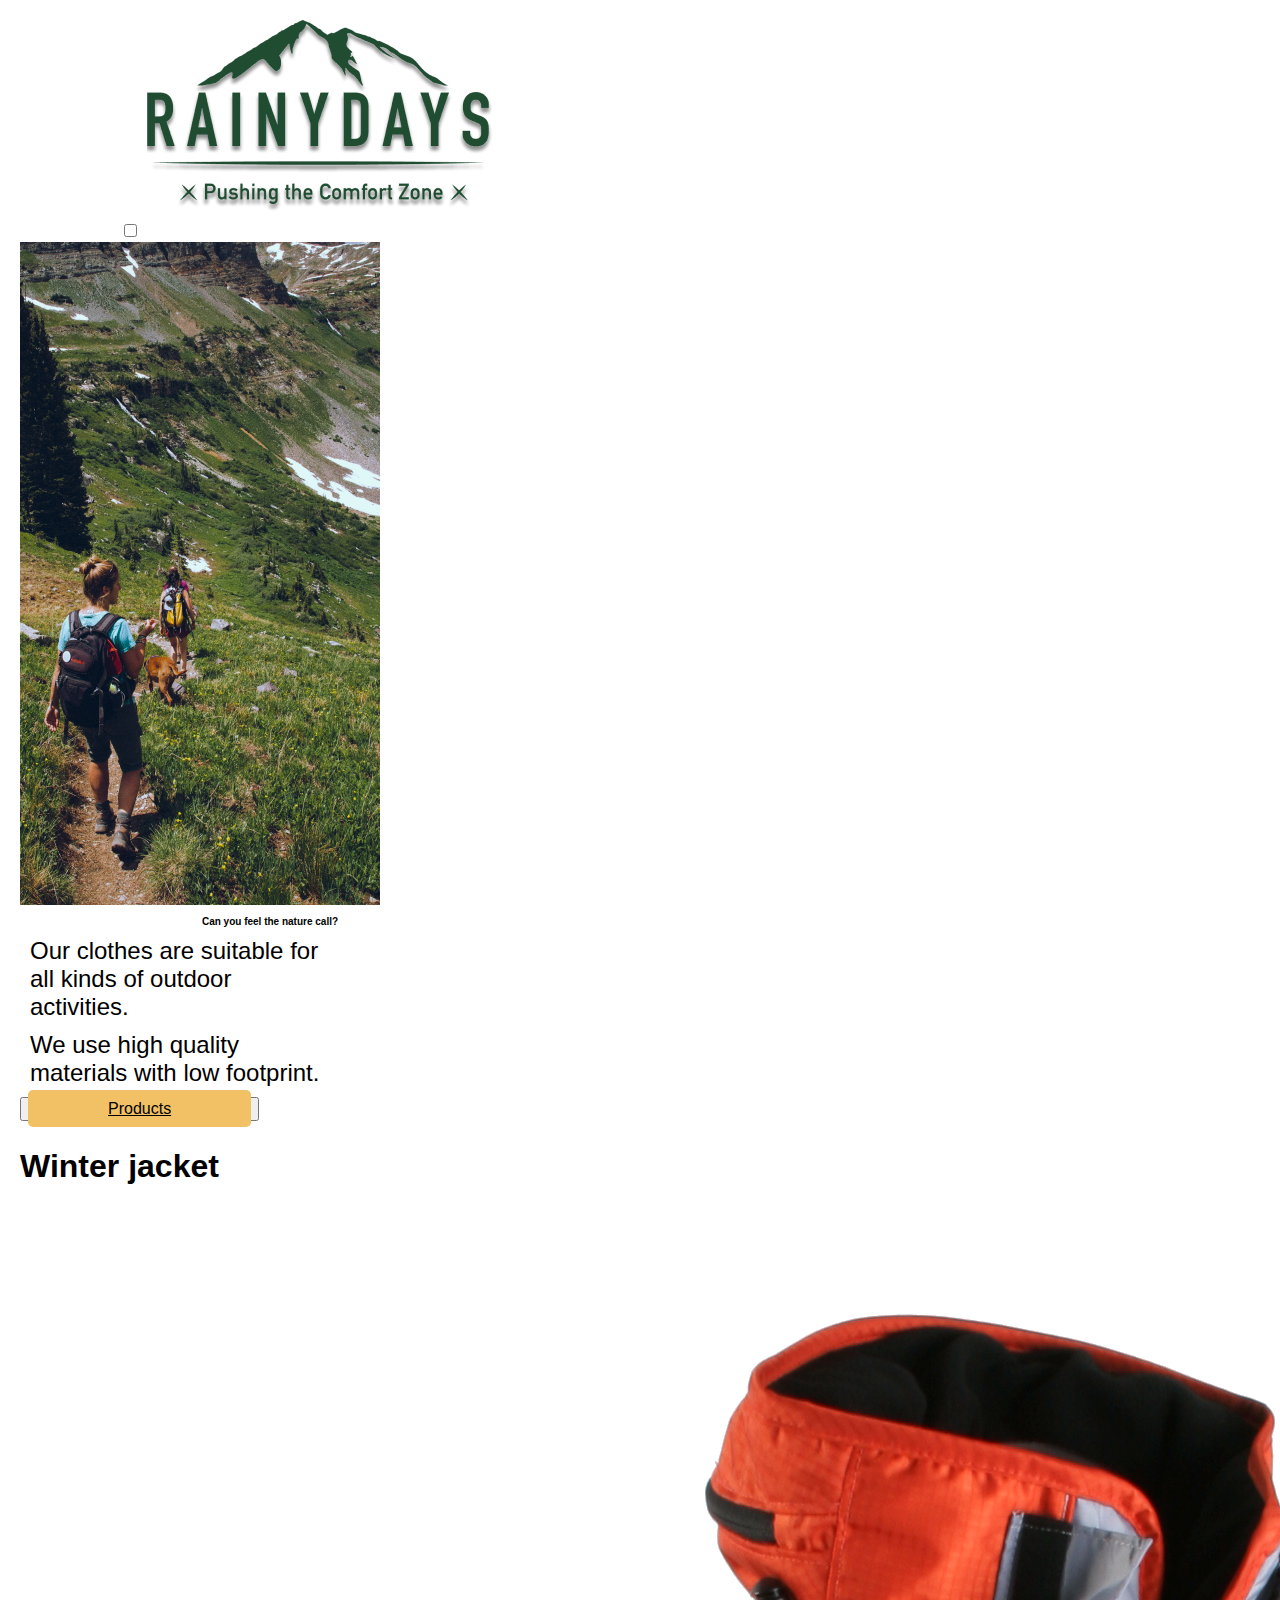
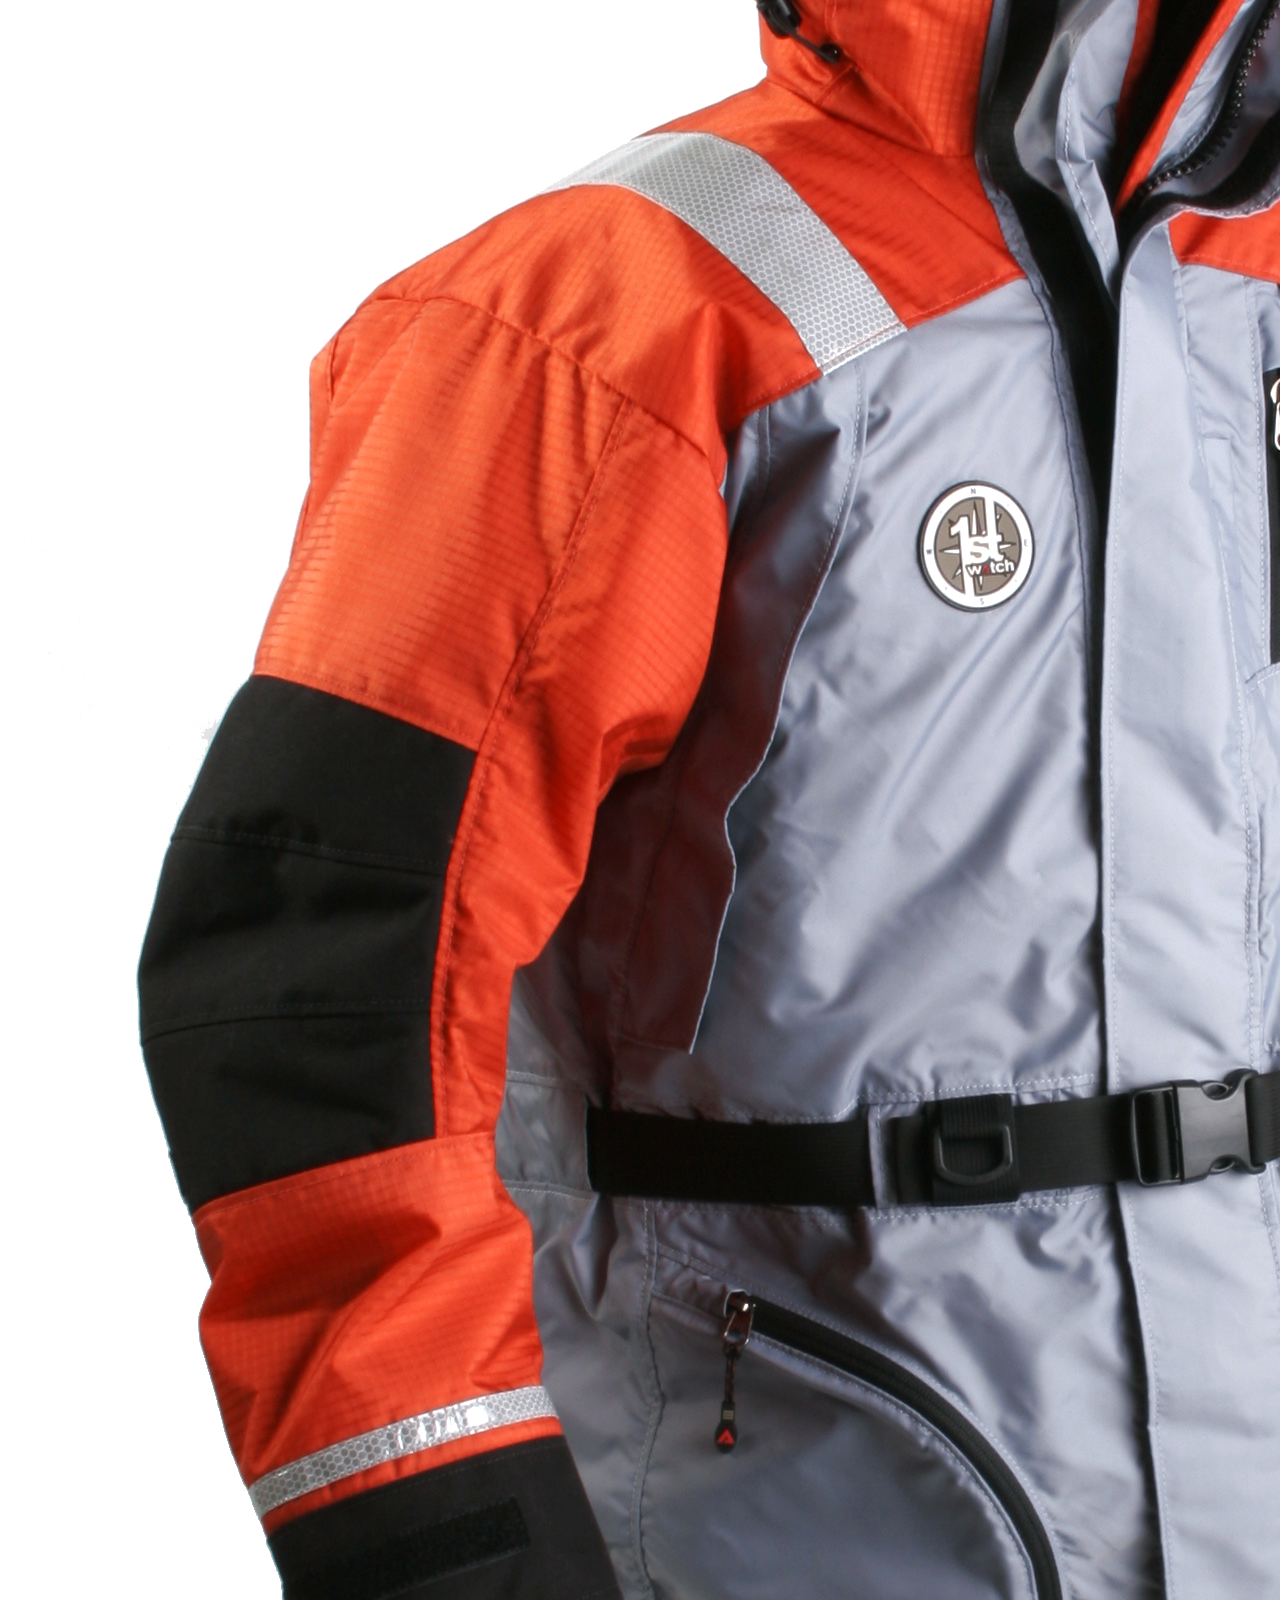
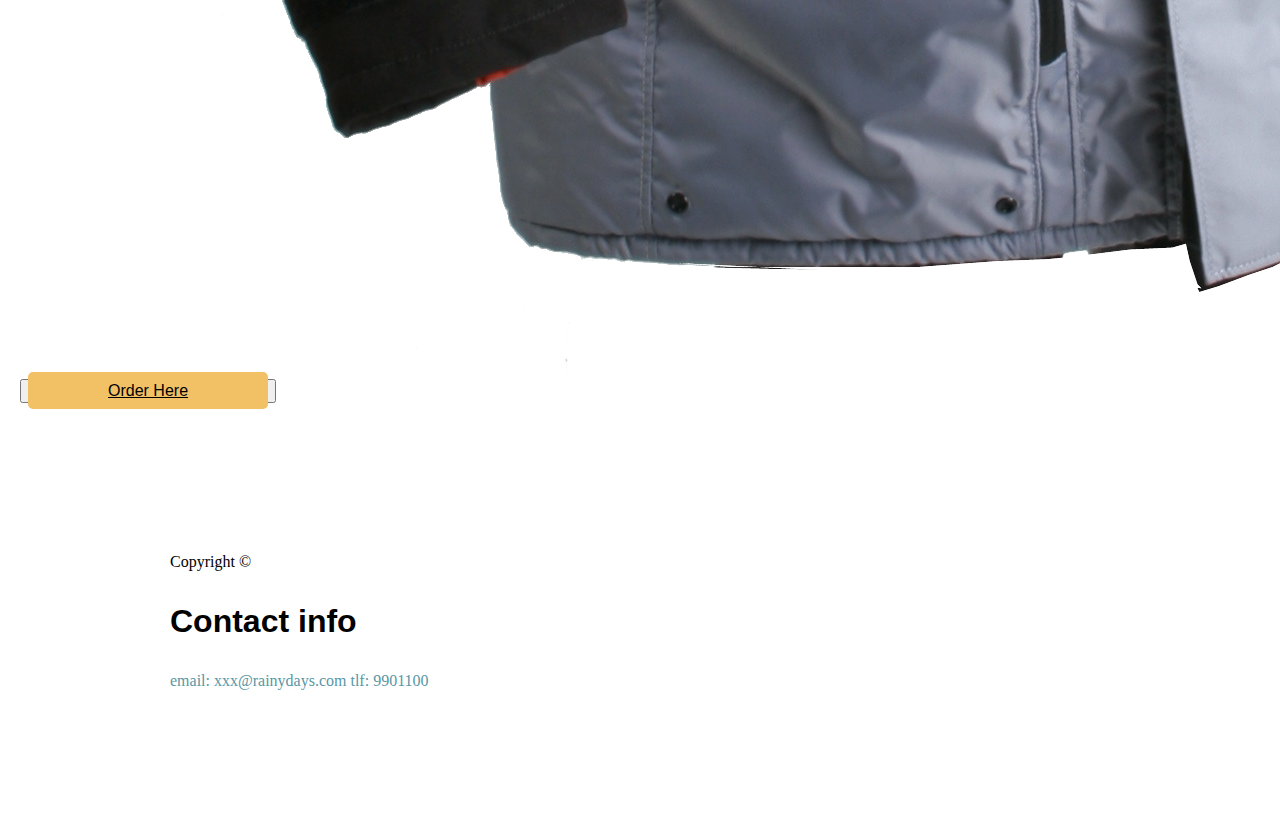
==== index.html @ 9c982f32 "create to main" ====
<!DOCTYPE html>
<html lang="en">
  <head>
    <meta charset="UTF-8" />
    <meta name="viewport" content="width=device-width, initial-scale=1.0"/>
    <meta name="description" content="Rain clothes for all kinds of weather, with low footprint"/>
    <title>Rainy Days| Home</title>
    <link rel="stylesheet" href="https://fonts.google.com/specimen/IBM+Plex+Sans?query=IBM+Plex+sans/text/IBMPlexSans-Woff.ttf"/>
    <link rel="stylesheet"href= "https://fonts.google.com/specimen/IBM+Plex+Sans?query=IBM+Plex+sans%2Ftext%2FIBMPlexSans-Woff2.ttf"/>
    <link href="css/styles.css" rel="stylesheet"/>
  </head>
  <body>
    <header>
      <section class="Start">
        <a href="index.html" class="logo"></a>
        <h1><img src="images/logo rainy days best new colour.png" class="logo" alt="Mountain with the Rainy Days logo"/></h1>
        <label for="menu-checkbox"><i class="fas fa-bars" style="font: size 24px;"></i></label>
        <input type="checkbox" id="menu-checkbox"/>
        <nav>
          <ul> 
            <li><a href="index.html" class="active"></a>Home</li>
            <li><a href="productlist.html"></a>Productlist</li>
            <li><a href="raincoat.html"></a>Raincoat</li>
            <li><a href="cart.html"></a>Cart</li>
            <li><a href="login.html"></a>Log in</li>
            <li><a href="confirm.html"></a>Confirm</li>
            <li><a href="chekinsuggestion.html"></a>chekinsuggestion</li>
            <li><a href="about.html"></a> About</li>
          </ul>
        </nav>
      </section>
    </header>
    <main>
        <section class="container">
          <div class="item"> 
            <img src="images/mountin hiking, 1.png" alt="people hiking on the mounting">
            <h1>Can you feel the nature call?</h1>
            <p>Our clothes are suitable for all kinds of outdoor activities.</p>
            <p>We use high quality materials with low footprint.</p>
            <button><a href="productlist.html" class="cta">products</a></button>
          </div>
          <div class="item"> 
            <h2>Winter jacket</h2>
            <img src="images/RainyDays_Jacket1.png" class="product" alt="red and grey winter jacket with black belt">
            <button><a href="productlist.html" class="cta">order here</a></button>
          </div>
          <!--
          <div class="item"> 
            <h2>Women`s Softshell jacket</h2>
            <img src="images/RainyDays_Jacket2.png" class="product"  alt="grey outdoor jacket">
            <button><a href="productlist.html" class="cta cta-order here">order here</a></button>
          </div> 
          <div class="item"> 
            <h2>Unisex winter jacket</h2>
            <img src="images/RainyDays_Jacket3.png" class="product" alt="red and black outdoor jacket">
            <button><a href="productlist.html" class="cta cta-order here">order here</a></button>
          </div>
          <div class="item"> 
            <h2>Men`s winter jacket</h2> 
            <img src="images/RainyDays_Jacket4.png" alt="black outdor jacket with white details">
            <button><a href="productlist.html" class="cta cta-order here">order here</a></button>
          </div>
          <div class="item">  
            <h2>Men`s Allyear jacket</h2>
            <img src="images/RainyDays_Jacket5.png" alt="grey one color winter jacket">
            <button><a href="productlist.html" class="cta cta-order here">order here</a></button>
          </div>
          <div class="item">   
            <h2>Euro-Tex jacket</h2>
            <img src="images/RainyDays_Jacket6.png" alt="dark grey winter jacket">
            <button><a href="productlist.html" class="cta cta-order here">order here</a></button>
          </div>
          <div class="item"> 
            <h2>Men`s Fleece jacket</h2>
            <img src="images/RainyDays_Jacket7.png" alt="grenn grey fleece jacket">
            <button><a href="productlist.html" class="cta cta-order here">order here</a></button>
          </di>
        -->
        
          
        </section>
    </main>
    <footer>
        Copyright &copy;
        <div>
          <h3>Contact info</h2>
          <span>email: <span>xxx@rainydays.com</span>
          </span>
          <span>tlf: <span>9901100</span>
          </span>
        </div>
    </footer>
  </body>
    
</html>
---- css/styles.css ----
@font-face {
    font-family:"IBMPlexsans";
    src: url("https://fonts.google.com/specimen/IBM+Plex+Sans?query=IBM+Plex+sans/text/IBMPlexSans-Woff.ttf"),format("woff"); 
    src: url("https://fonts.google.com/specimen/IBM+Plex+Sans?query=IBM+Plex+sans/text/IBMPlexSans-Woff2.ttf")format("Woff2");
 
}

        .start{
            display: flex;
            align-items: center;
            background-image: url("/images//logo\ rainy\ days\ best\ new\ colour.png"), no-repeat;
            background-color: white;
            margin: 20px;
            background-size: cover;
            background-repeat: no-repeat;
            position: relative;
        }
    
        h1,h2,h3 { 
        
            font-family:"IBMPlexsans",Verdana, Geneva, Tahoma, sans-serif;
            font-size: 10px;
            text-align: center;
        }
    
    
        h2,h3 { 
            
            font-size: 2em;
            text-align: left;
    
        }

        p {
        font-family: "IBMPlexsans",Verdana, Geneva, Tahoma, sans-serif;
        font-size: 1.5em;
        text-align: left;
        margin: 10px;
        padding: 5x;
        width: 300px;
        }

        nav {
            display: none; 
            position: absolute;
        }
       
        li a, hoover {
                text-decoration: underline;
                display: inline-block;
                font-size: 1em,
        }
        ul a {
                padding: 0%;
        }
        
        
        #menu-checkbox:checked ~ nav {
                display: block;
         } 

         .item {
            width: 500px;
         }

        .item_product {
            max-width: 100%;
        }
   
    @media only screen and (max-width: 600px) {
  
            nav, #menu-checkbox:checked ~ nav {
                display: block;
                position: static;
            }
        
    } 
        
     .container_item {
            display: list-item;
     }
        
        .cta {
            width: 5em;
            height: 1em;
            background-color: #f2c166;
            color: black;
            font-size: medium;
            text-transform: capitalize;
            padding: 10px 80px;
            border-radius: 5px;
            border-color: black;
            border-style: bold;
            }
    
    
                    
                
        /*inline element*/
            span {
            color: #5897A6;
            display: block;
            /*OR*/
            display: inline-block;
            border-color: #5897A6;
                    
        }

    @media only screen and (max-width: 600px) {
        .container {
            flex-direction: column;
        }
    }  
           
/* Login */


    .buttom_item {
    display: column;
    position: relative, center;
    width: 500px;
    height: 100px;
    margin-left: 100px;
    font-size: large;
    }


    label {
        display: column;
        position: relative, center;
        width: 200px;
        height: 50x;
        margin: 50px;
        font-size: large;
        text-anchor: white;
        border-radius: 8px;
        border-color:black;
        border-style: bold;
        background-color: #5897A6;
        }

/*raincoat*/
    body {
    max-width: 600px;
    position: relative, center;
    margin: 20px;
    padding: 10px,
}

    .cta-view-cart {
    background-color:white;
    color:#5897A6;
    width: 5em;
    height: 1em;
    font-size: medium;
    text-transform: capitalize;
    padding: 10px 80px;
    border-radius: 5px;
    border-style: bold;
    border: 5px solid;
}

/*Conform*/
 @media only screen and ( max-width: 600px) {
    .container {
        display: flex;
    }
 }

 footer {
    position: relative, left;
    margin: 150px;
    
    

 }
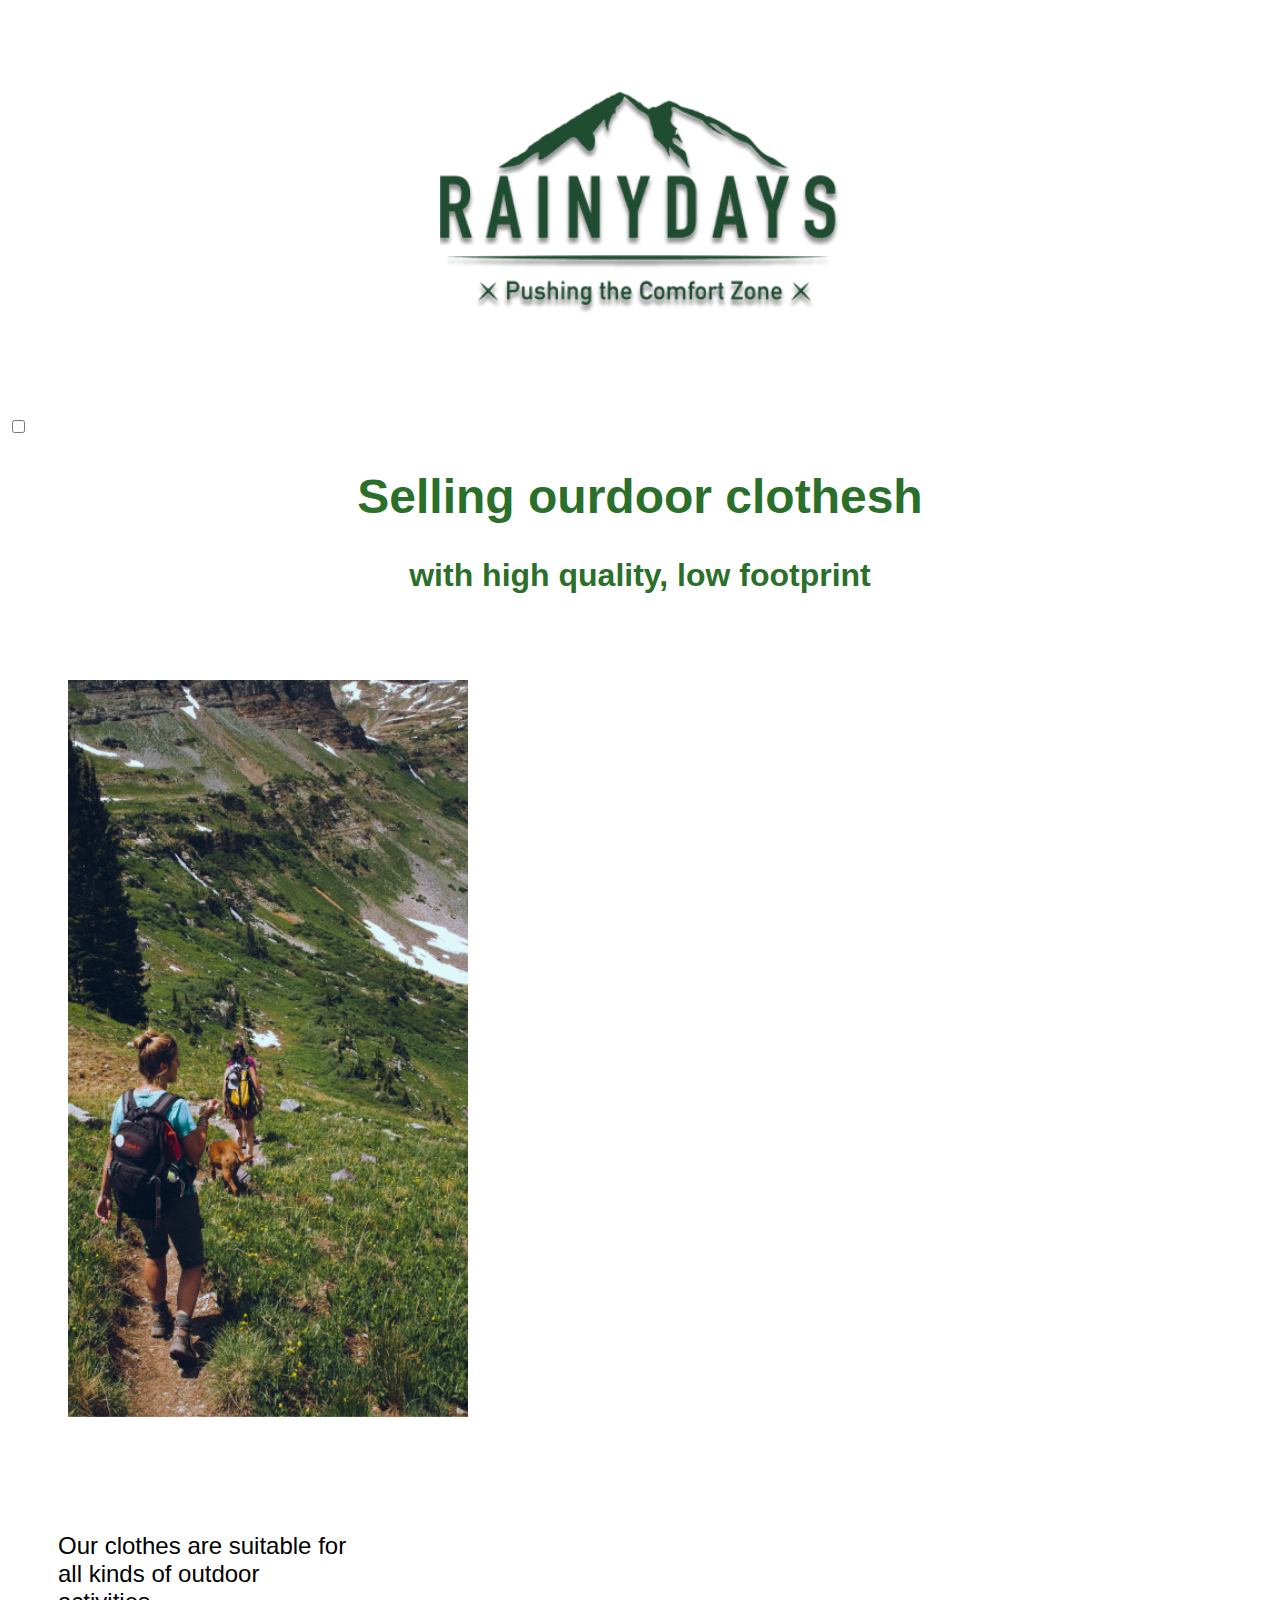
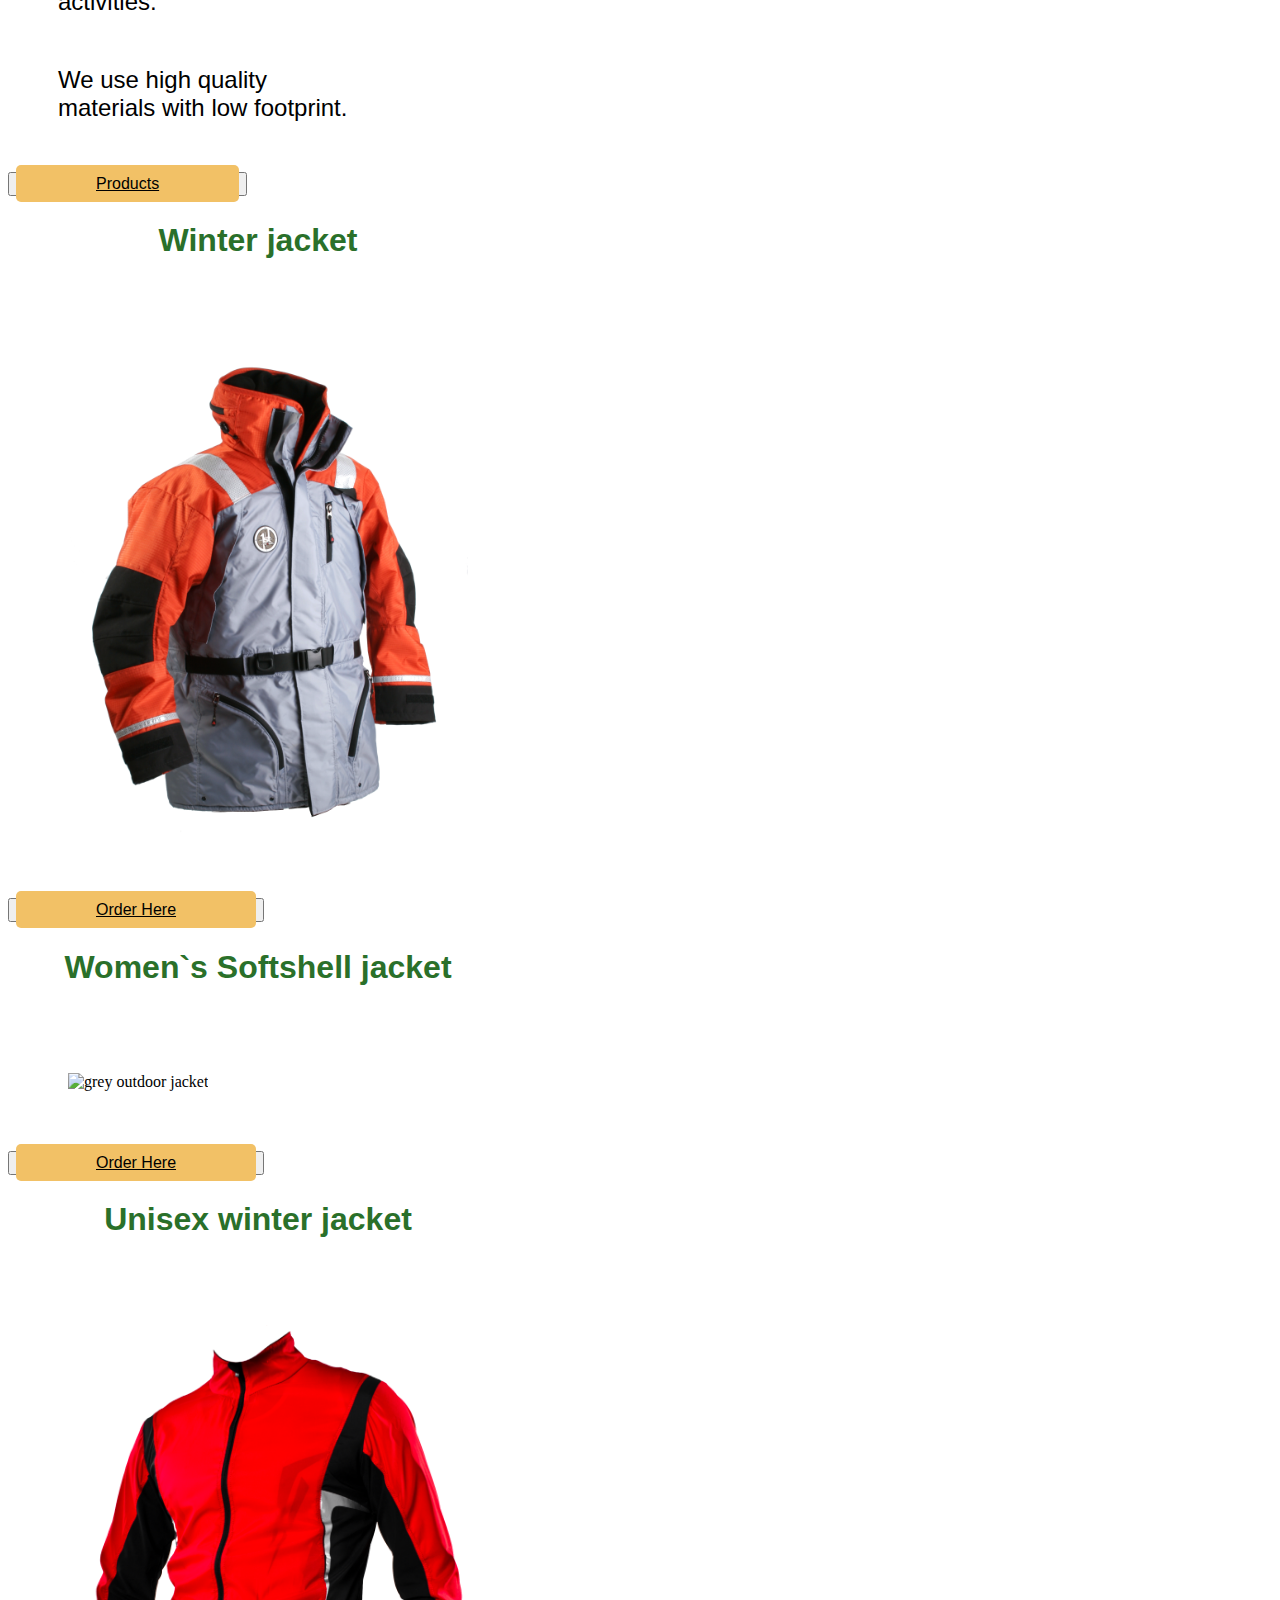
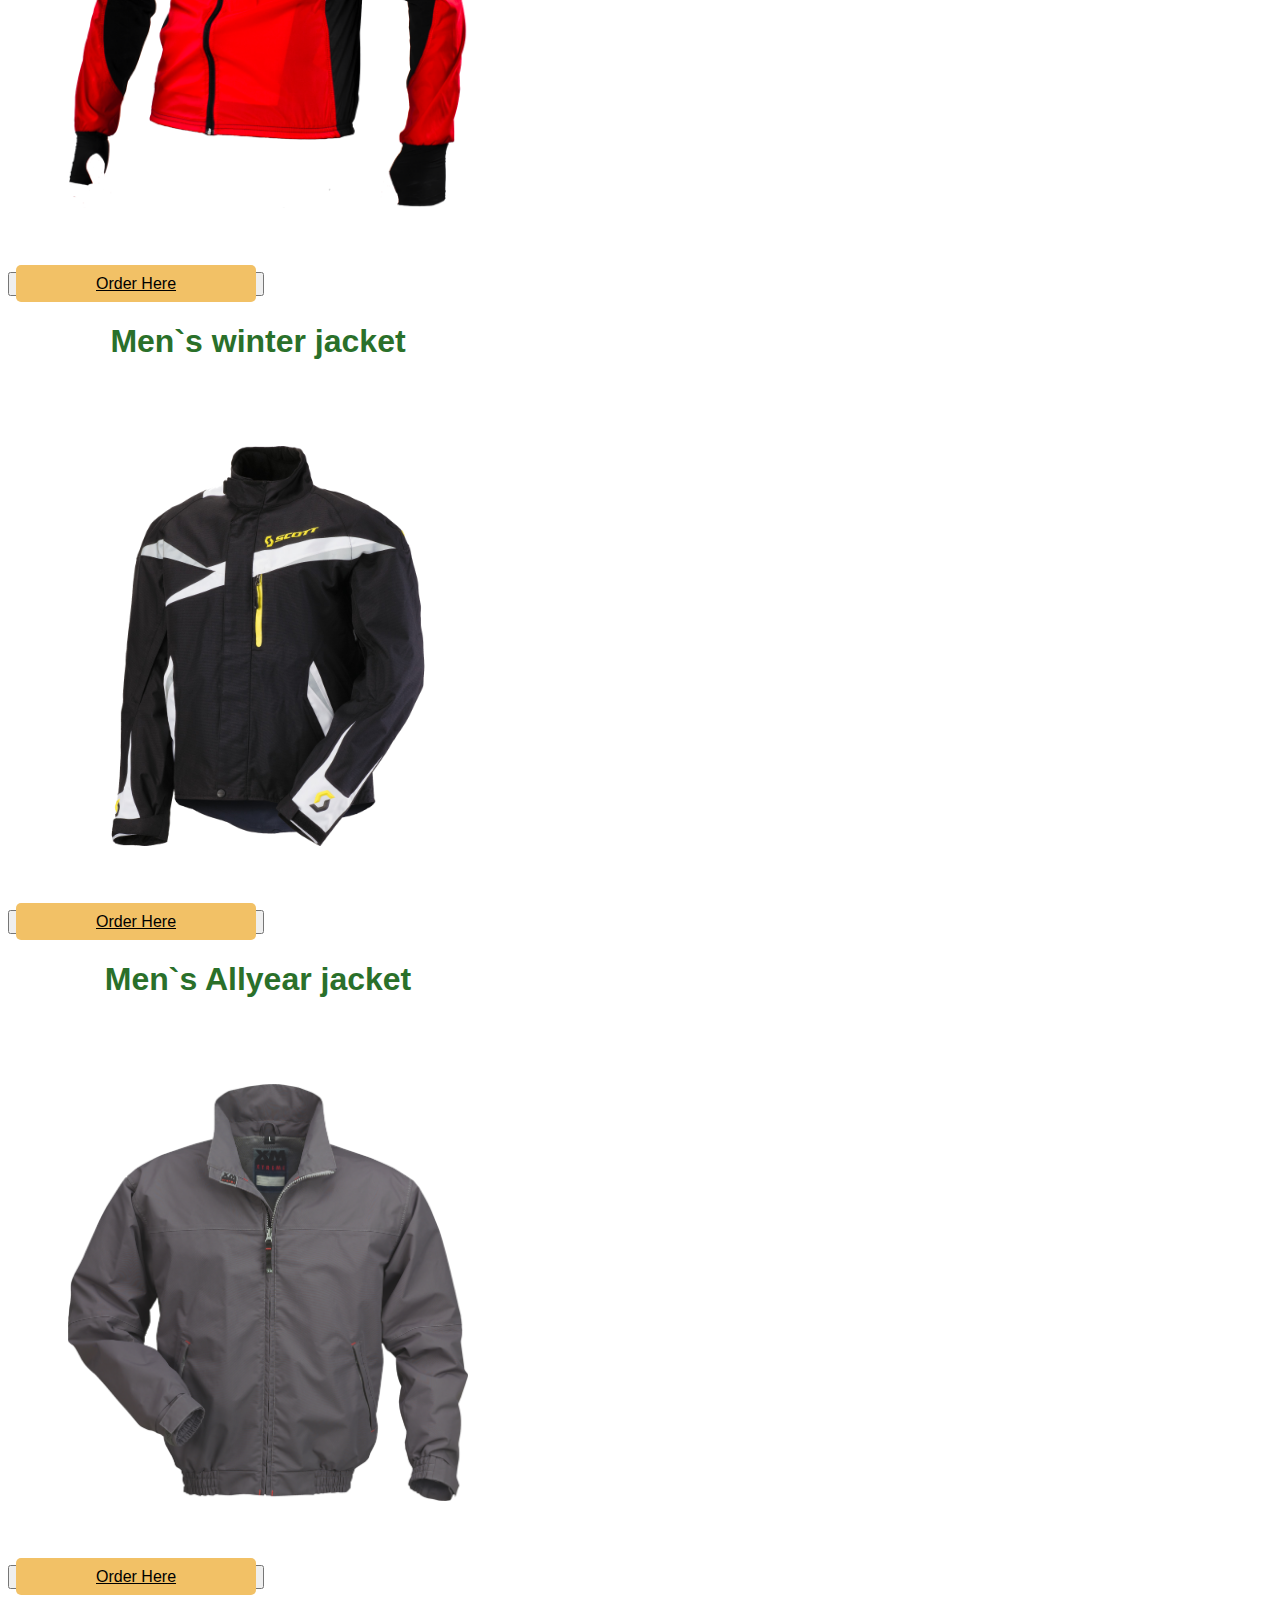
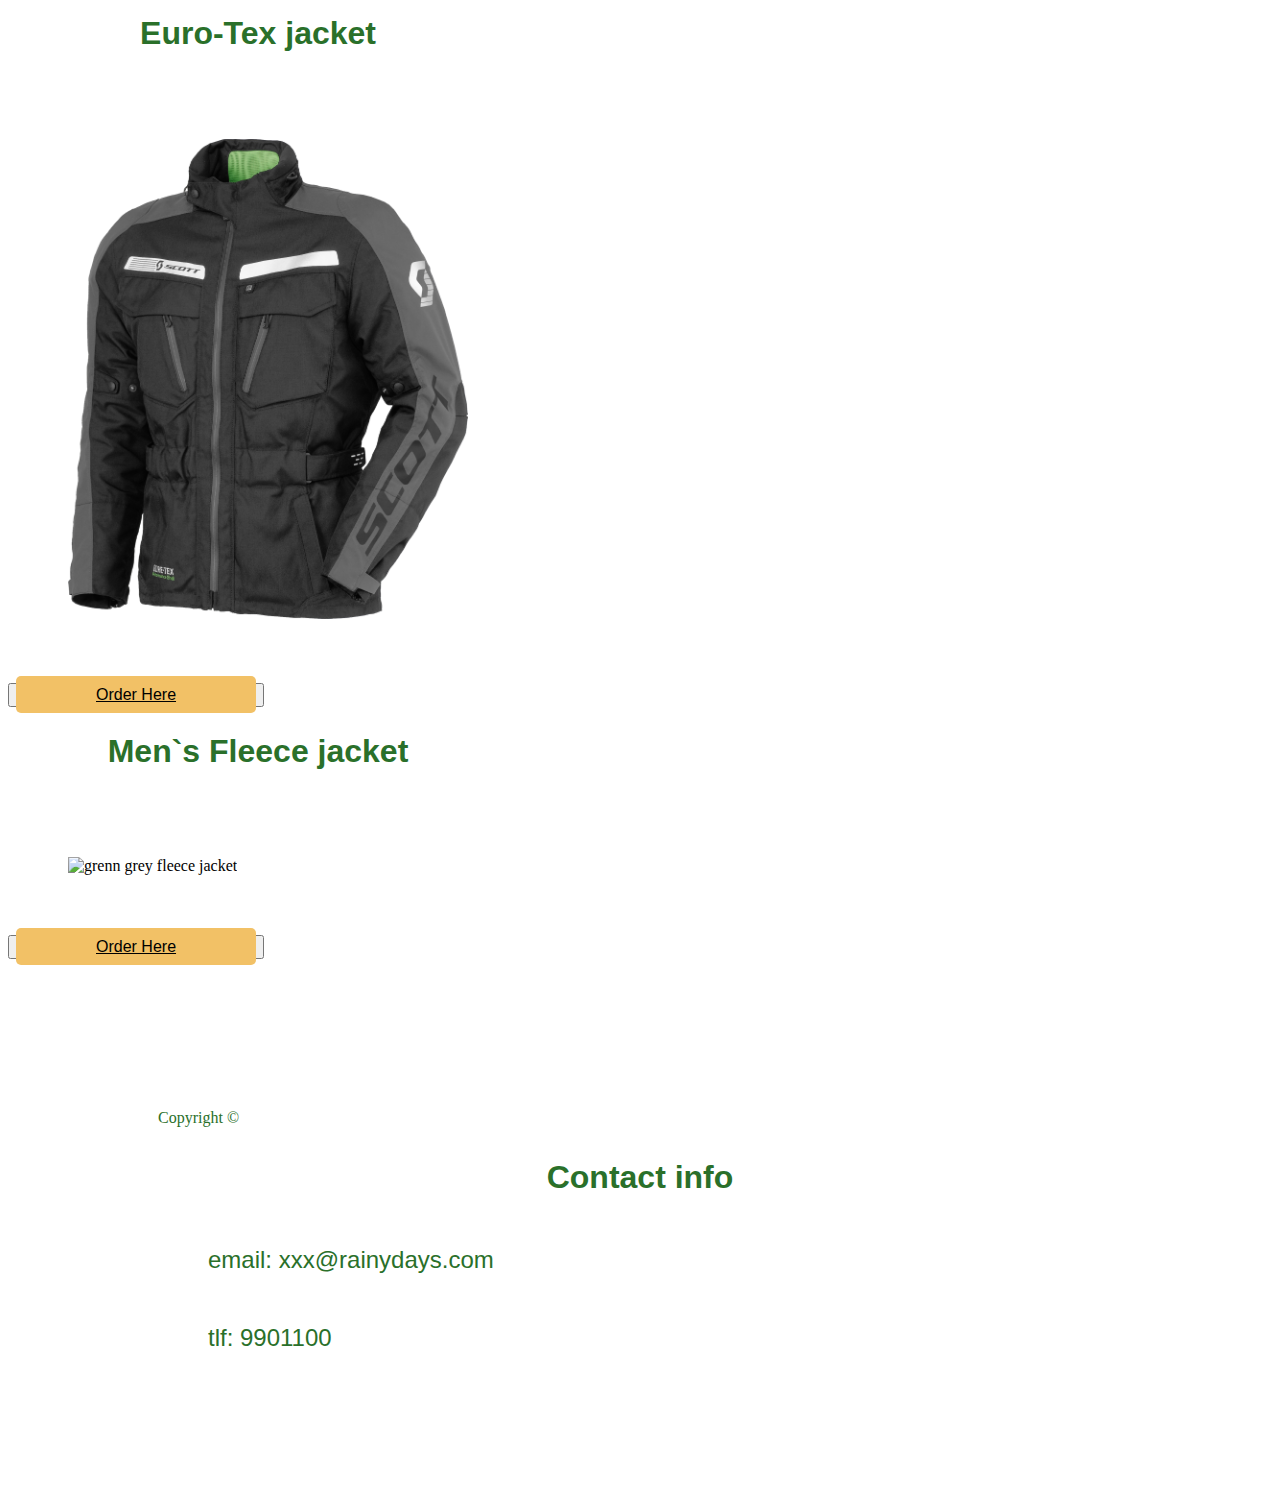
==== commit 5bc0956a: "create to main" ====
--- a/index.html
+++ b/index.html
@@ -8,6 +8,7 @@
     <link rel="stylesheet" href="https://fonts.google.com/specimen/IBM+Plex+Sans?query=IBM+Plex+sans/text/IBMPlexSans-Woff.ttf"/>
     <link rel="stylesheet"href= "https://fonts.google.com/specimen/IBM+Plex+Sans?query=IBM+Plex+sans%2Ftext%2FIBMPlexSans-Woff2.ttf"/>
     <link href="css/styles.css" rel="stylesheet"/>
+    <link href="css/index.css" rel="stylesheet"/>
   </head>
   <body>
     <header>
@@ -28,15 +29,16 @@
             <li><a href="about.html"></a> About</li>
           </ul>
         </nav>
+          <h1>Selling ourdoor clothesh</h1> 
+          <h2>with high quality, low footprint</h2>
+          <img src="images/mountin hiking, 1.png" alt="people hiking on the mounting">
+            <p>Our clothes are suitable for all kinds of outdoor activities.</p>
+            <p>We use high quality materials with low footprint.</p>
       </section>
     </header>
     <main>
         <section class="container">
           <div class="item"> 
-            <img src="images/mountin hiking, 1.png" alt="people hiking on the mounting">
-            <h1>Can you feel the nature call?</h1>
-            <p>Our clothes are suitable for all kinds of outdoor activities.</p>
-            <p>We use high quality materials with low footprint.</p>
             <button><a href="productlist.html" class="cta">products</a></button>
           </div>
           <div class="item"> 
@@ -44,7 +46,6 @@
             <img src="images/RainyDays_Jacket1.png" class="product" alt="red and grey winter jacket with black belt">
             <button><a href="productlist.html" class="cta">order here</a></button>
           </div>
-          <!--
           <div class="item"> 
             <h2>Women`s Softshell jacket</h2>
             <img src="images/RainyDays_Jacket2.png" class="product"  alt="grey outdoor jacket">
@@ -75,19 +76,14 @@
             <img src="images/RainyDays_Jacket7.png" alt="grenn grey fleece jacket">
             <button><a href="productlist.html" class="cta cta-order here">order here</a></button>
           </di>
-        -->
-        
-          
         </section>
     </main>
     <footer>
         Copyright &copy;
         <div>
           <h3>Contact info</h2>
-          <span>email: <span>xxx@rainydays.com</span>
-          </span>
-          <span>tlf: <span>9901100</span>
-          </span>
+          <P>email: xxx@rainydays.com</P>
+          <P>tlf: 9901100</P>
         </div>
     </footer>
   </body>
--- a/css/styles.css
+++ b/css/styles.css
@@ -5,21 +5,12 @@
  
 }
 
-        .start{
-            display: flex;
-            align-items: center;
-            background-image: url("/images//logo\ rainy\ days\ best\ new\ colour.png"), no-repeat;
-            background-color: white;
-            margin: 20px;
-            background-size: cover;
-            background-repeat: no-repeat;
-            position: relative;
-        }
-    
+        
+
         h1,h2,h3 { 
         
             font-family:"IBMPlexsans",Verdana, Geneva, Tahoma, sans-serif;
-            font-size: 10px;
+            color: rgb(42, 112, 42);
             text-align: center;
         }
     
@@ -27,15 +18,27 @@
         h2,h3 { 
             
             font-size: 2em;
-            text-align: left;
+            text-align: center;
     
         }
+        .active {
+            background-color: #5897A6 ;
+            color:#fff;
+         }
+         .ekstra-info {
+            display: flex;
+            flex-direction:column
 
+         }
+         .ekstra-info_item {
+            flex:1;
+         }
         p {
         font-family: "IBMPlexsans",Verdana, Geneva, Tahoma, sans-serif;
         font-size: 1.5em;
         text-align: left;
-        margin: 10px;
+        position: center;
+        margin: 50px;
         padding: 5x;
         width: 300px;
         }
@@ -44,11 +47,13 @@
             display: none; 
             position: absolute;
         }
+        nav li {
+            display: inline-block;
+        }
        
-        li a, hoover {
+        nav a:hover {
                 text-decoration: underline;
-                display: inline-block;
-                font-size: 1em,
+                
         }
         ul a {
                 padding: 0%;
@@ -75,25 +80,28 @@
             }
         
     } 
-        
-     .container_item {
-            display: list-item;
-     }
-        
-        .cta {
-            width: 5em;
-            height: 1em;
+    
+    .cta {
+            width: 100px;
+            height: 25px;
             background-color: #f2c166;
             color: black;
             font-size: medium;
             text-transform: capitalize;
             padding: 10px 80px;
             border-radius: 5px;
-            border-color: black;
-            border-style: bold;
+            }
+            .cta view .cta-view-cart {
+                background-color: #5897A6;
             }
     
-    
+    img {
+        width: 400px;
+        height:auto;
+        position: center;
+        margin: 10px;
+        padding:50px;
+     }
                     
                 
         /*inline element*/
@@ -112,64 +120,10 @@
         }
     }  
            
-/* Login */
-
-
-    .buttom_item {
-    display: column;
-    position: relative, center;
-    width: 500px;
-    height: 100px;
-    margin-left: 100px;
-    font-size: large;
-    }
-
-
-    label {
-        display: column;
-        position: relative, center;
-        width: 200px;
-        height: 50x;
-        margin: 50px;
-        font-size: large;
-        text-anchor: white;
-        border-radius: 8px;
-        border-color:black;
-        border-style: bold;
-        background-color: #5897A6;
-        }
-
-/*raincoat*/
-    body {
-    max-width: 600px;
-    position: relative, center;
-    margin: 20px;
-    padding: 10px,
-}
-
-    .cta-view-cart {
-    background-color:white;
-    color:#5897A6;
-    width: 5em;
-    height: 1em;
-    font-size: medium;
-    text-transform: capitalize;
-    padding: 10px 80px;
-    border-radius: 5px;
-    border-style: bold;
-    border: 5px solid;
-}
-
-/*Conform*/
- @media only screen and ( max-width: 600px) {
-    .container {
-        display: flex;
-    }
- }
-
  footer {
     position: relative, left;
     margin: 150px;
+    color: rgb(42, 112, 42);
     
     
 
--- a/css/index.css
+++ b/css/index.css
@@ -0,0 +1,14 @@
+.start{
+    display: flex;
+    align-items: center;
+    background-image: url("/images//logo\ rainy\ days\ best\ new\ colour.png"), no-repeat, bottom,;
+    background-color: white;
+    margin: 20px;
+    min-height: 50vh;
+    background-size: cover;
+    position: relative, center;
+}
+
+h1 {
+    font-size: 3em;
+} 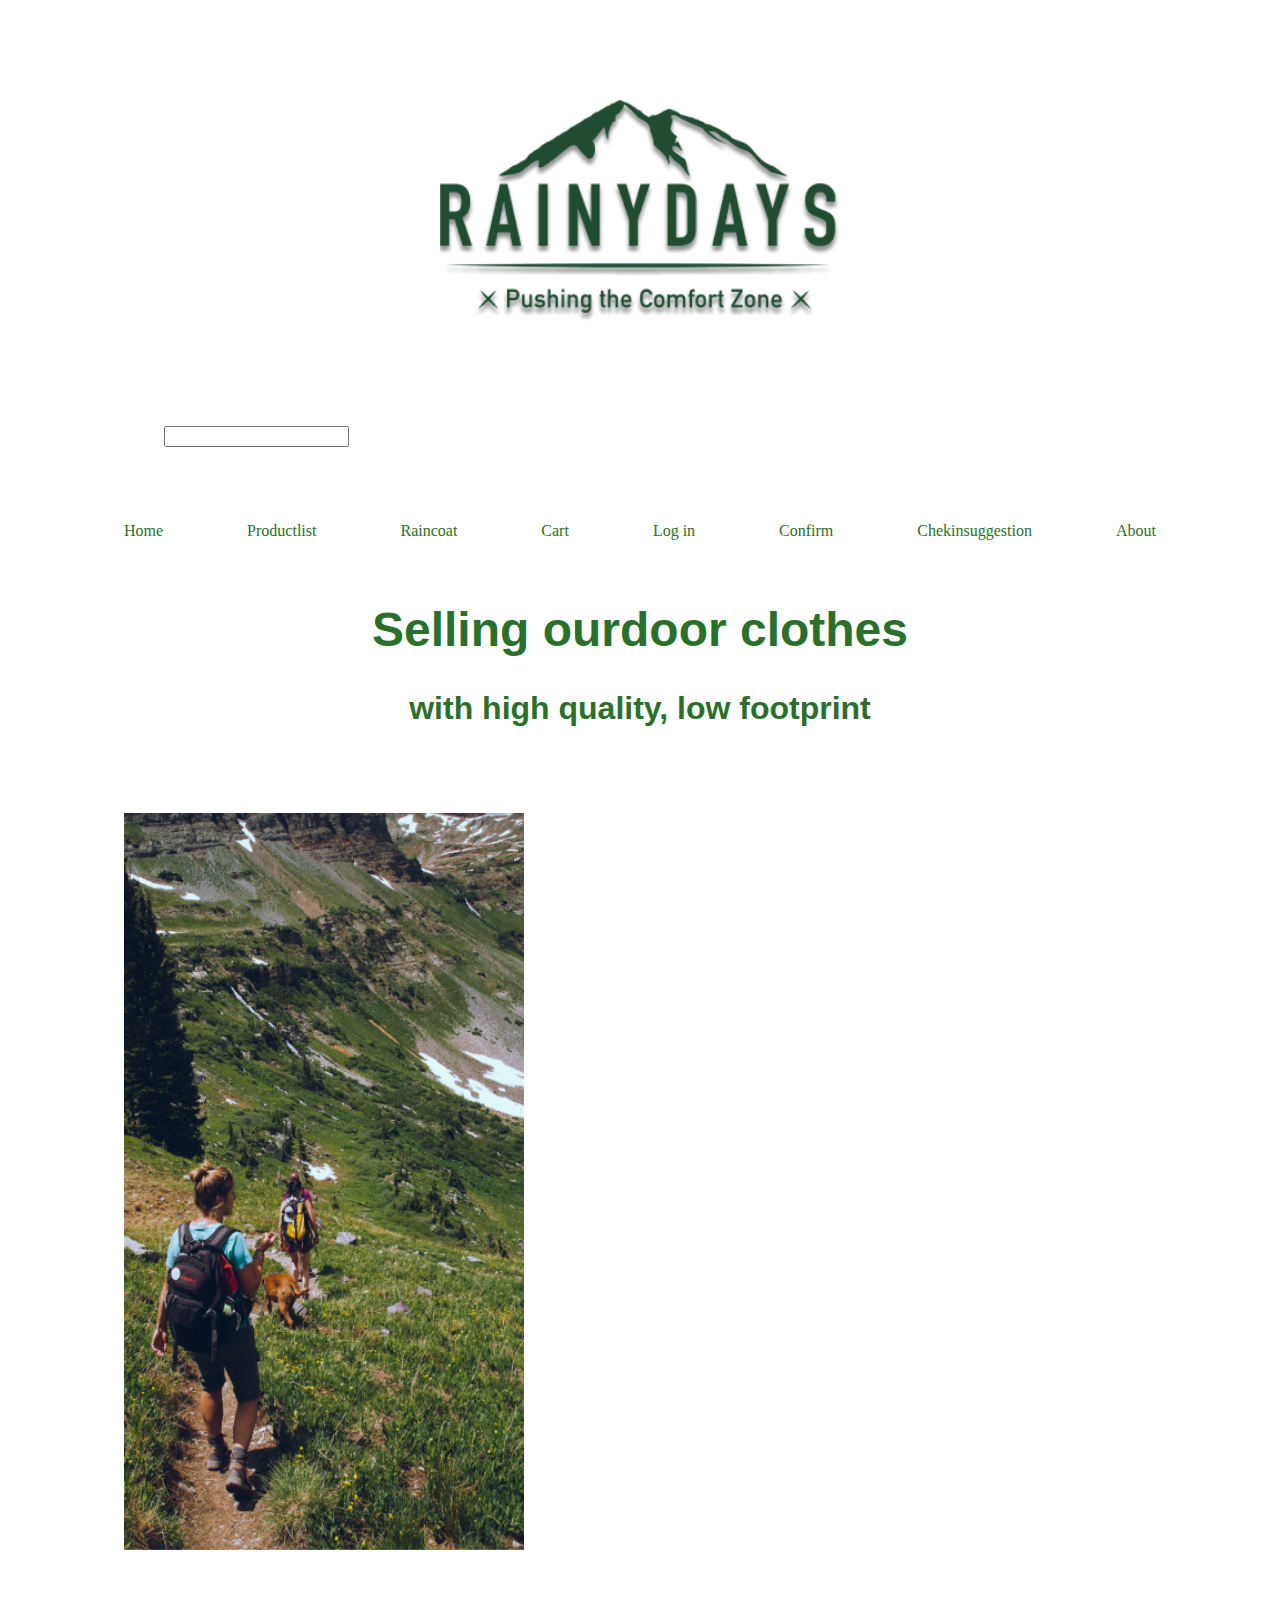
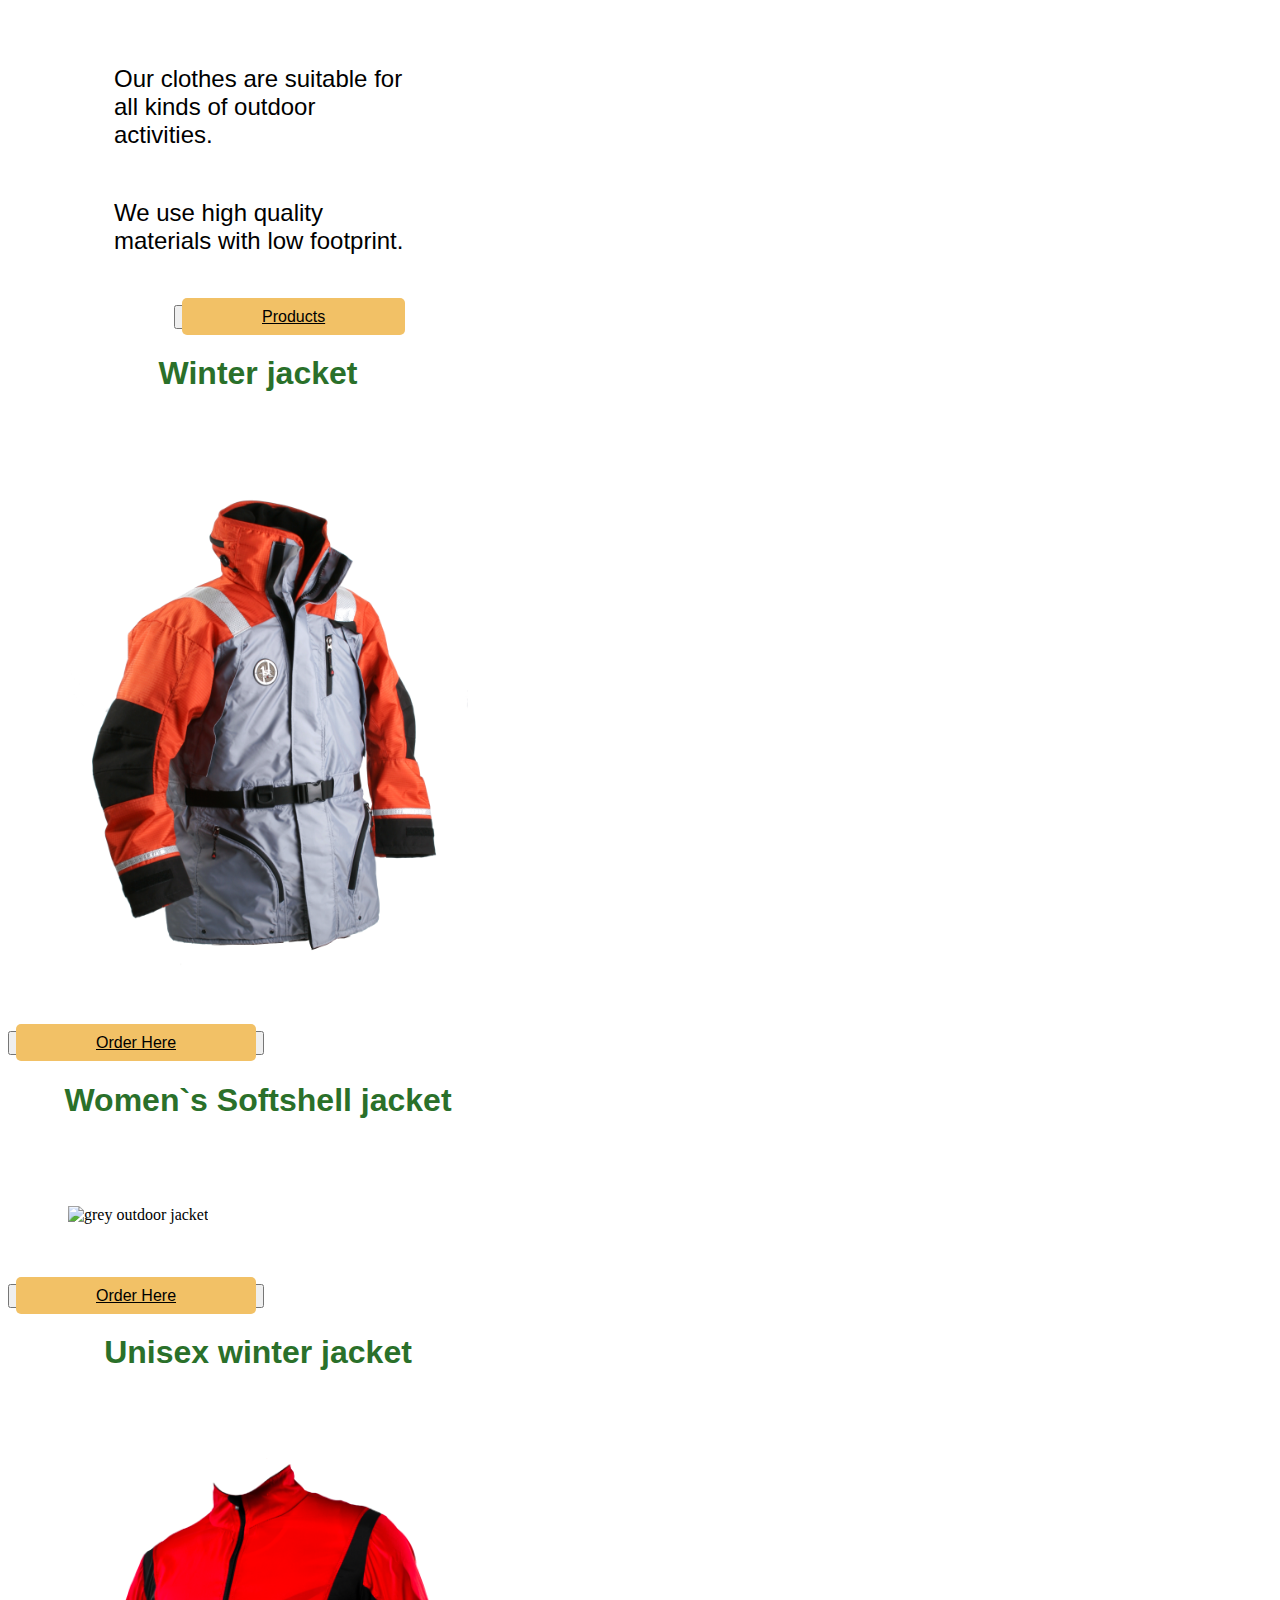
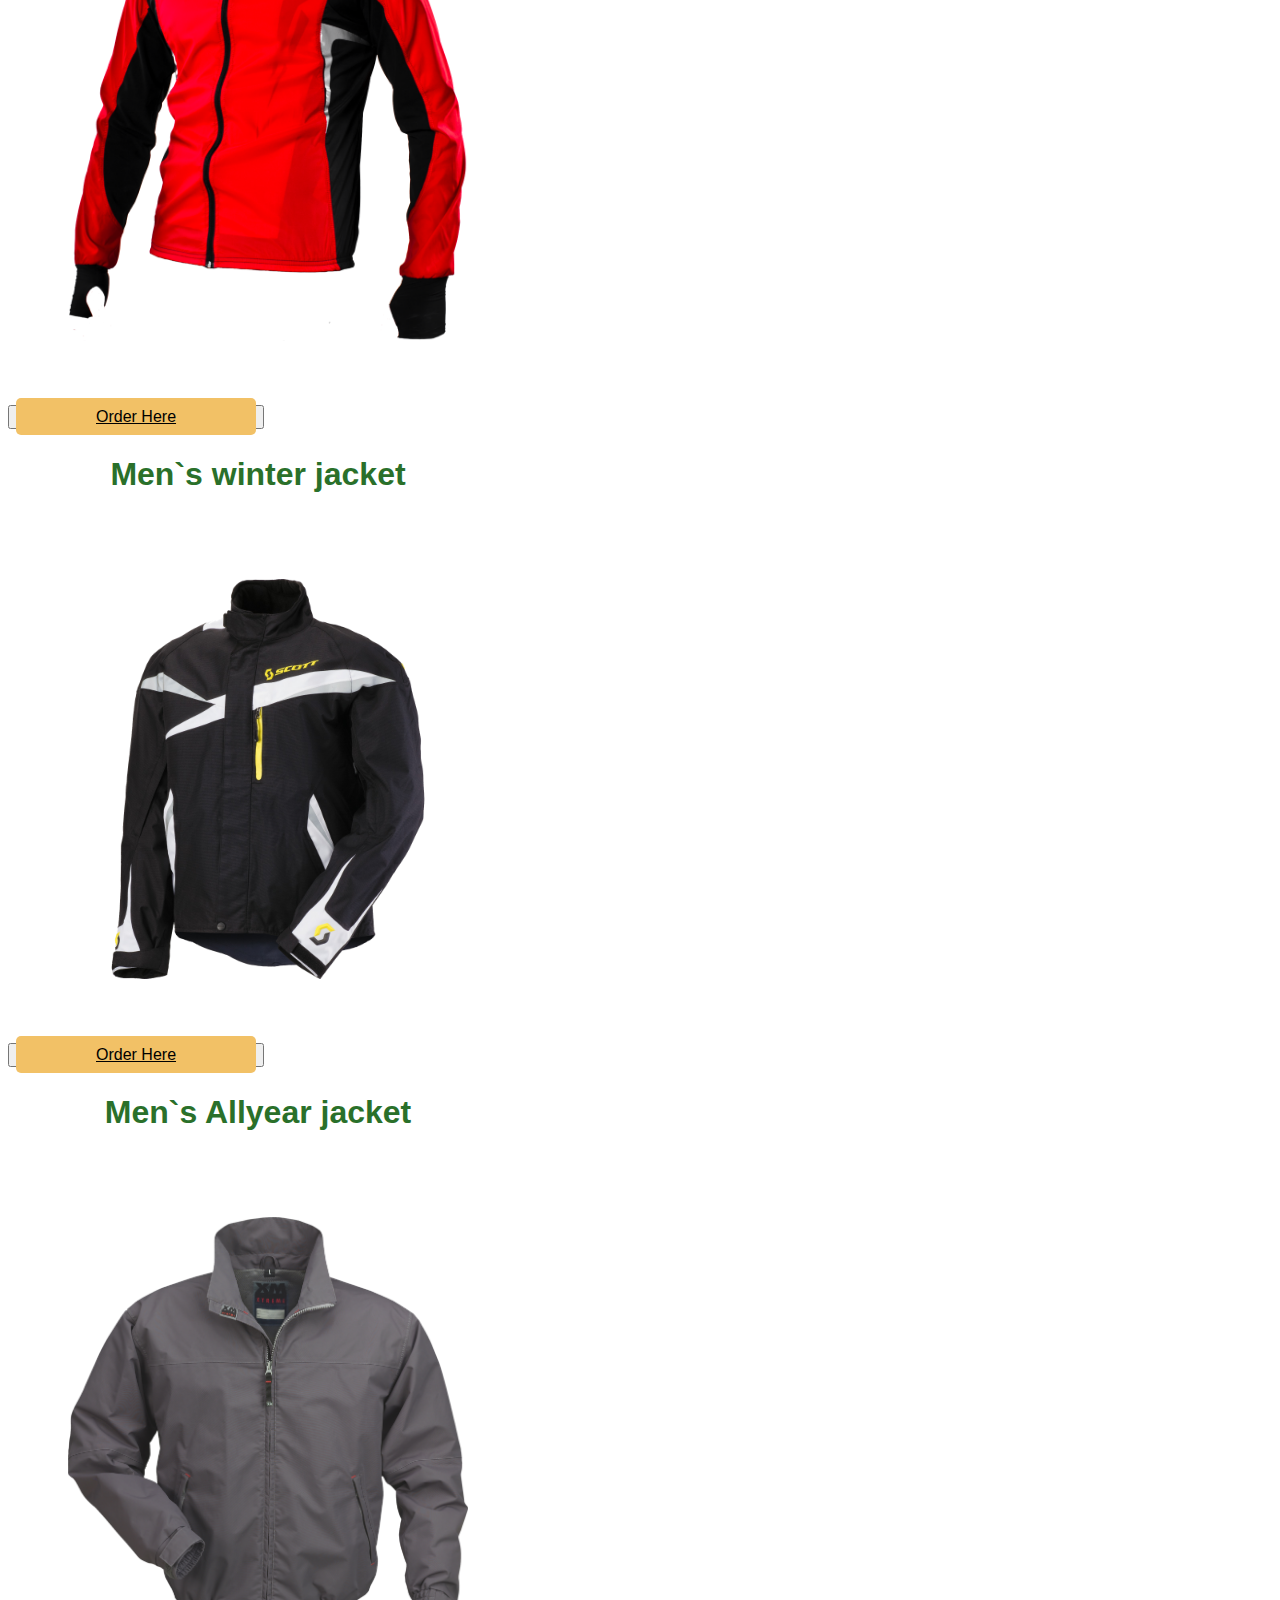
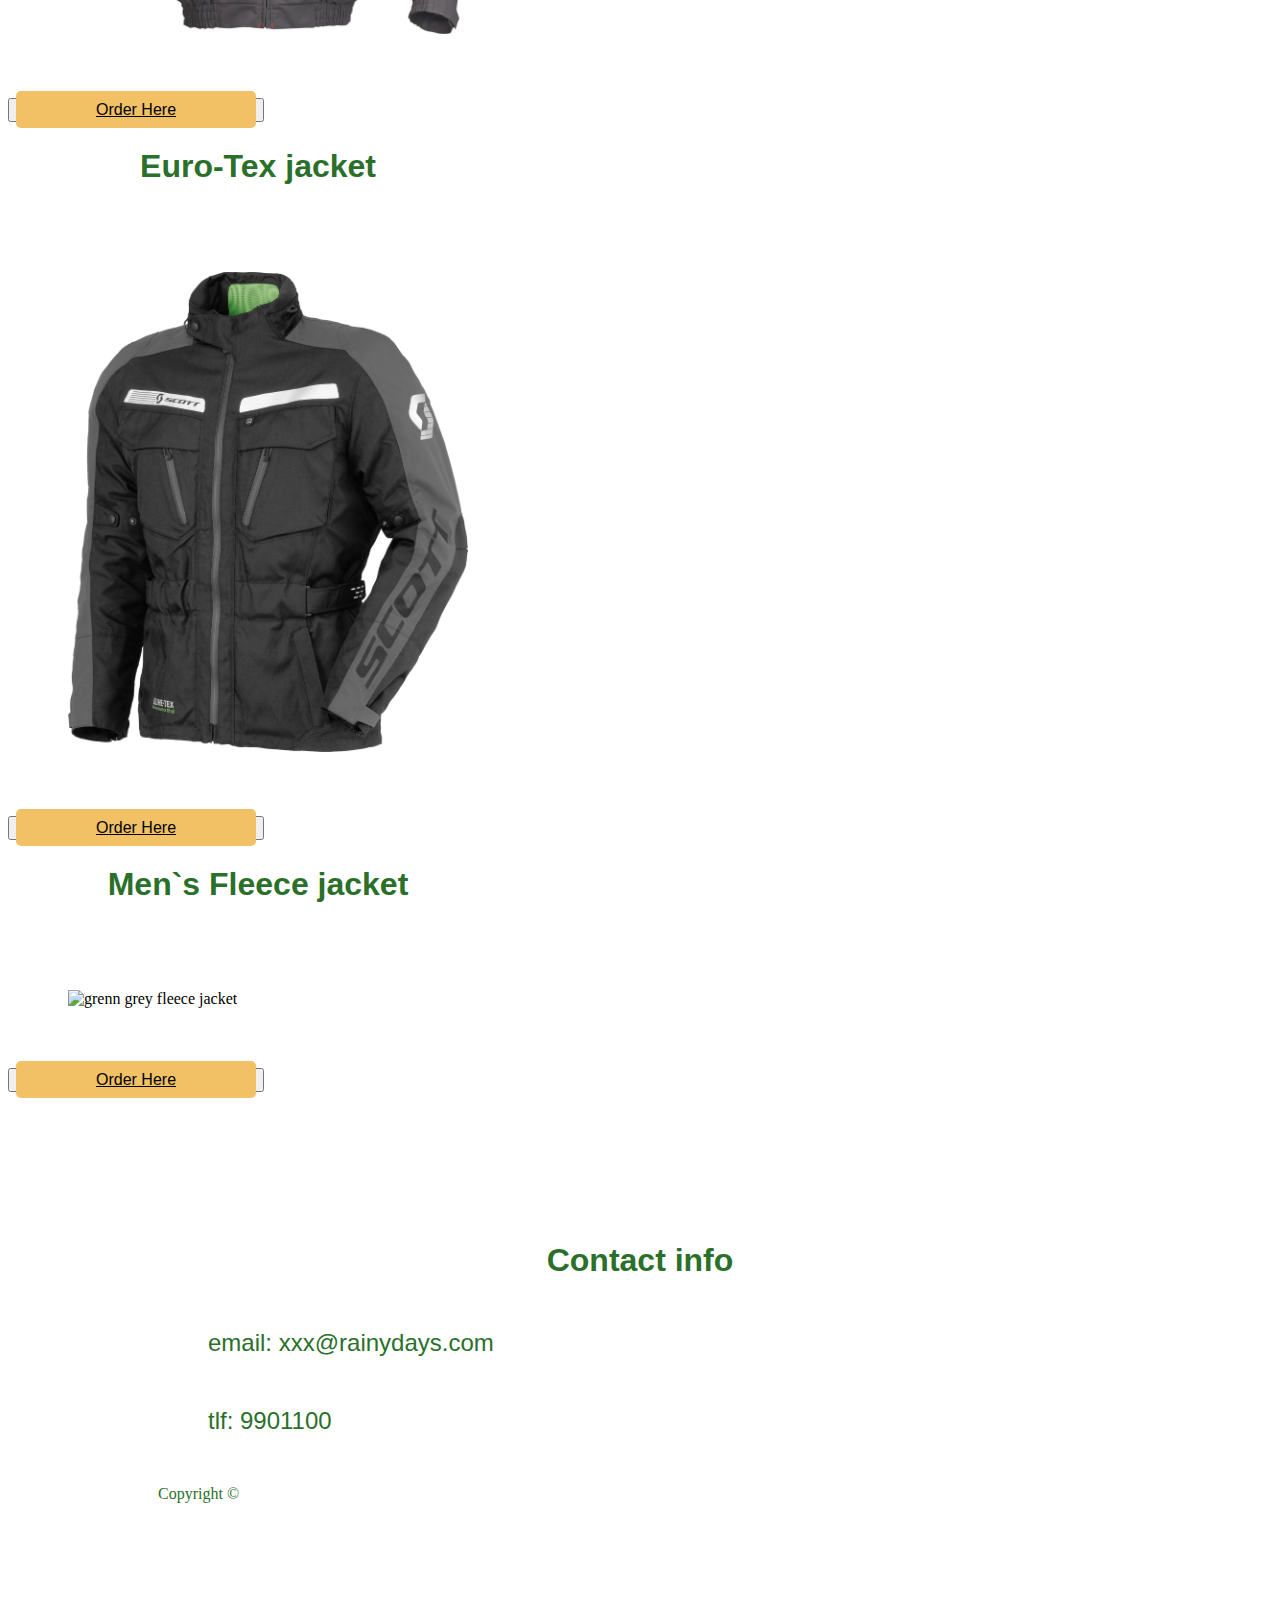
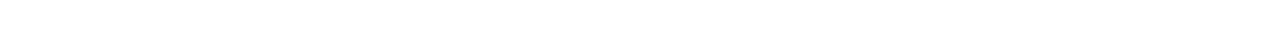
==== commit 37dbbed0: "create to main" ====
--- a/index.html
+++ b/index.html
@@ -15,8 +15,8 @@
       <section class="Start">
         <a href="index.html" class="logo"></a>
         <h1><img src="images/logo rainy days best new colour.png" class="logo" alt="Mountain with the Rainy Days logo"/></h1>
-        <label for="menu-checkbox"><i class="fas fa-bars" style="font: size 24px;"></i></label>
-        <input type="checkbox" id="menu-checkbox"/>
+        <label for="hamburger-menu"><i class="fas fa-bars" style="font: size 5e;"></i></label>
+        <input type="hamburger-menu" id="hamburger-menu"/>
         <nav>
           <ul> 
             <li><a href="index.html" class="active"></a>Home</li>
@@ -25,11 +25,11 @@
             <li><a href="cart.html"></a>Cart</li>
             <li><a href="login.html"></a>Log in</li>
             <li><a href="confirm.html"></a>Confirm</li>
-            <li><a href="chekinsuggestion.html"></a>chekinsuggestion</li>
+            <li><a href="chekinsuggestion.html"></a>Chekinsuggestion</li>
             <li><a href="about.html"></a> About</li>
           </ul>
         </nav>
-          <h1>Selling ourdoor clothesh</h1> 
+          <h1>Selling ourdoor clothes</h1> 
           <h2>with high quality, low footprint</h2>
           <img src="images/mountin hiking, 1.png" alt="people hiking on the mounting">
             <p>Our clothes are suitable for all kinds of outdoor activities.</p>
@@ -38,7 +38,7 @@
     </header>
     <main>
         <section class="container">
-          <div class="item"> 
+          <div class="wrapper" class="item" > 
             <button><a href="productlist.html" class="cta">products</a></button>
           </div>
           <div class="item"> 
@@ -79,12 +79,12 @@
         </section>
     </main>
     <footer>
-        Copyright &copy;
-        <div>
+       <div>
           <h3>Contact info</h2>
           <P>email: xxx@rainydays.com</P>
           <P>tlf: 9901100</P>
         </div>
+        Copyright &copy;
     </footer>
   </body>
     
--- a/css/styles.css
+++ b/css/styles.css
@@ -5,7 +5,42 @@
  
 }
 
+        header {
+            display:flex;
+            align-items: center;
+            justify-content: center;
+        }
+
+        .active {
+                text-decoration: underline;
+                background-color: #5897A6;
+                color:#fff;
+            }
+            
+
         
+        nav ul {
+            display: block left; 
+            margin: 15px;
+            padding: 5px;
+        }
+        
+       
+        nav li {
+            display: inline-block;
+            padding: 25px 40px;
+            color: rgb(42, 112, 42);
+           
+        }
+        
+        #hamburger-menu {
+            display: left;
+            margin-bottom: 30px;
+            
+        }
+        #hamburger-menu:checked ~ nav {
+                display: block;
+         } 
 
         h1,h2,h3 { 
         
@@ -21,10 +56,7 @@
             text-align: center;
     
         }
-        .active {
-            background-color: #5897A6 ;
-            color:#fff;
-         }
+        
          .ekstra-info {
             display: flex;
             flex-direction:column
@@ -42,29 +74,7 @@
         padding: 5x;
         width: 300px;
         }
-
-        nav {
-            display: none; 
-            position: absolute;
-        }
-        nav li {
-            display: inline-block;
-        }
-       
-        nav a:hover {
-                text-decoration: underline;
-                
-        }
-        ul a {
-                padding: 0%;
-        }
-        
-        
-        #menu-checkbox:checked ~ nav {
-                display: block;
-         } 
-
-         .item {
+        .item {
             width: 500px;
          }
 
@@ -72,28 +82,8 @@
             max-width: 100%;
         }
    
-    @media only screen and (max-width: 600px) {
-  
-            nav, #menu-checkbox:checked ~ nav {
-                display: block;
-                position: static;
-            }
-        
-    } 
     
-    .cta {
-            width: 100px;
-            height: 25px;
-            background-color: #f2c166;
-            color: black;
-            font-size: medium;
-            text-transform: capitalize;
-            padding: 10px 80px;
-            border-radius: 5px;
-            }
-            .cta view .cta-view-cart {
-                background-color: #5897A6;
-            }
+    
     
     img {
         width: 400px;
@@ -121,10 +111,30 @@
     }  
            
  footer {
-    position: relative, left;
+    position: relative, center;
     margin: 150px;
     color: rgb(42, 112, 42);
-    
-    
+    text-align: left;
+}
+.wrapper {
+    display:grid;
+    grid-template-columns:200px 200px 200px;
+    justify-content: space-evenly;
+} 
 
- }+
+
+
+    label {
+        display: column;
+        position: relative, center;
+        width: 200px;
+        height: 50x;
+        margin: 50px;
+        font-size: large;
+        text-anchor: white;
+        border-radius: 5px;
+        border-color:black;
+        border-style: bold;
+        background-color: #5897A6;
+        }--- a/css/index.css
+++ b/css/index.css
@@ -11,4 +11,21 @@
 
 h1 {
     font-size: 3em;
-} +} 
+.wrapper.item {
+    orientation: center;
+}
+
+.cta {
+    width: 100px;
+    height: 25px;
+    background-color: #f2c166;
+    color: black;
+    font-size: medium;
+    text-transform: capitalize;
+    padding: 10px 80px;
+    border-radius: 5px;
+    }
+    .cta.cta-view-cart {
+        background-color: #5897A6;
+    }
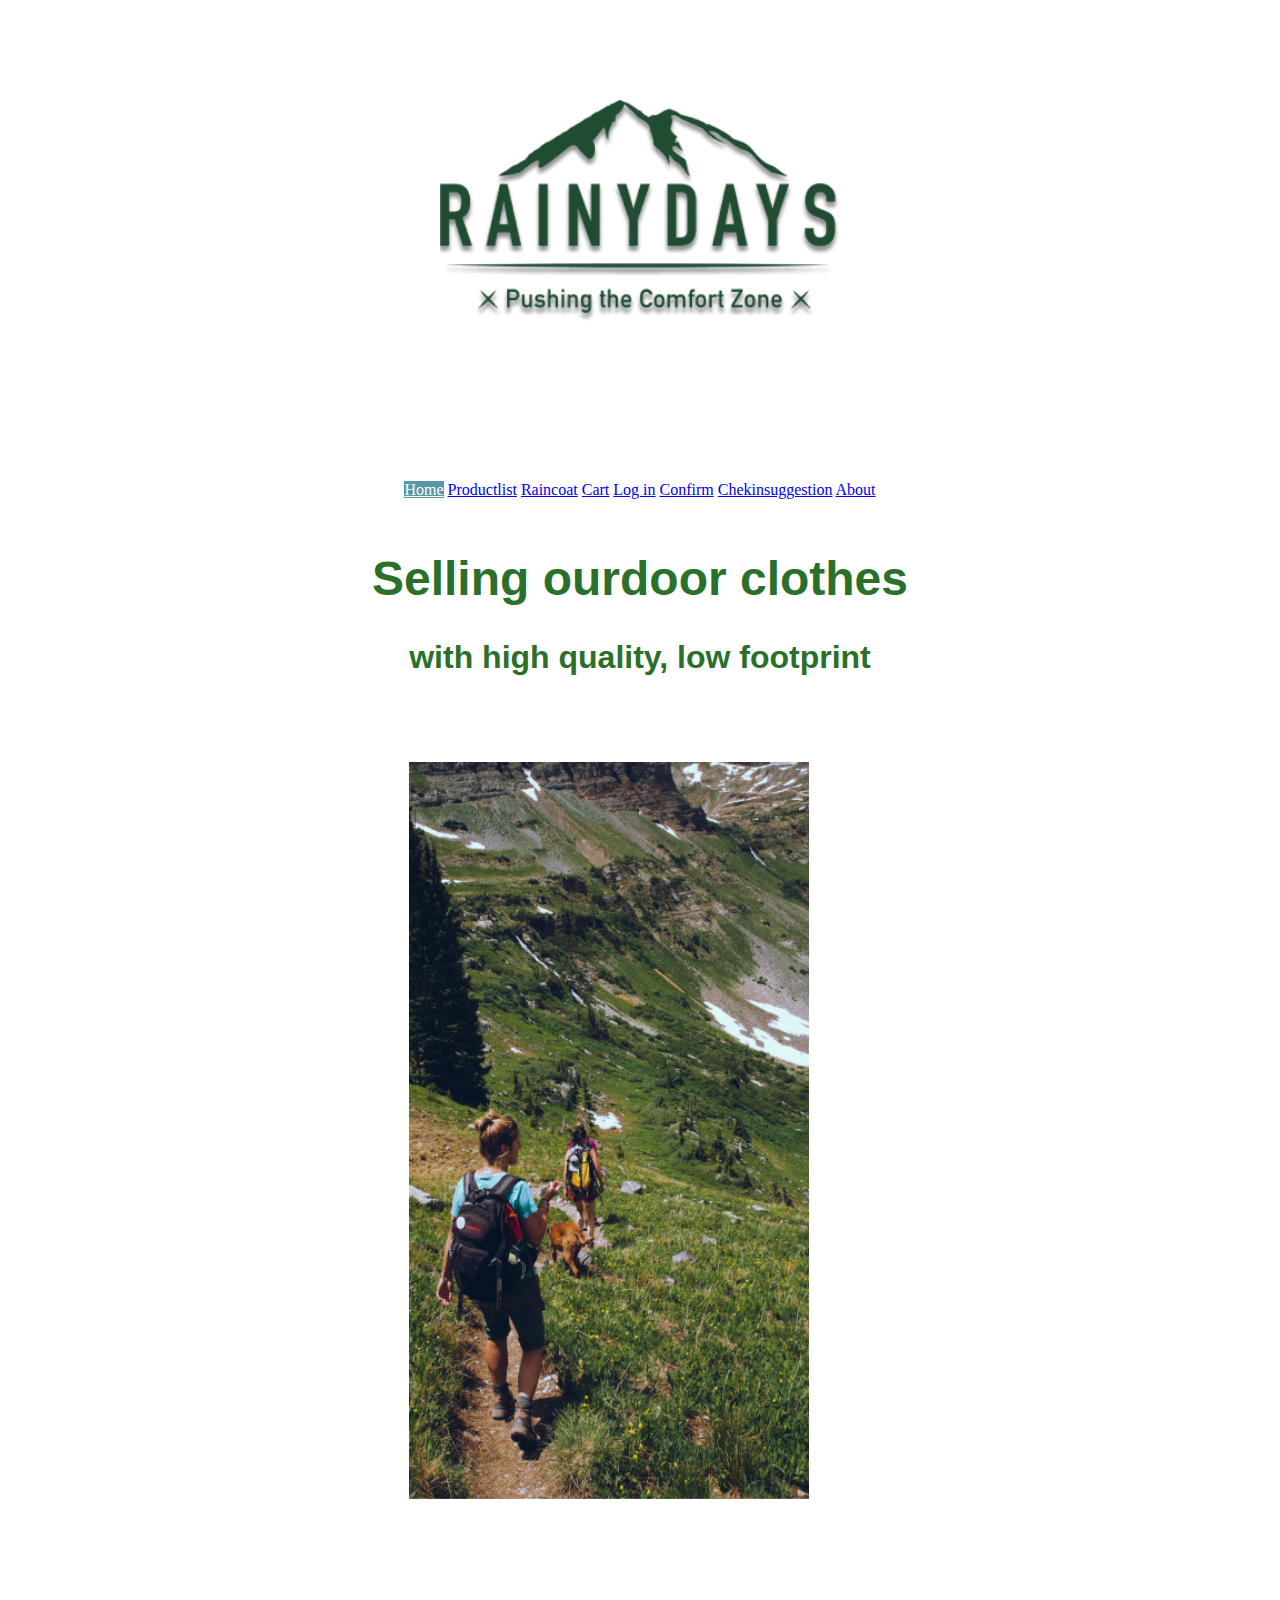
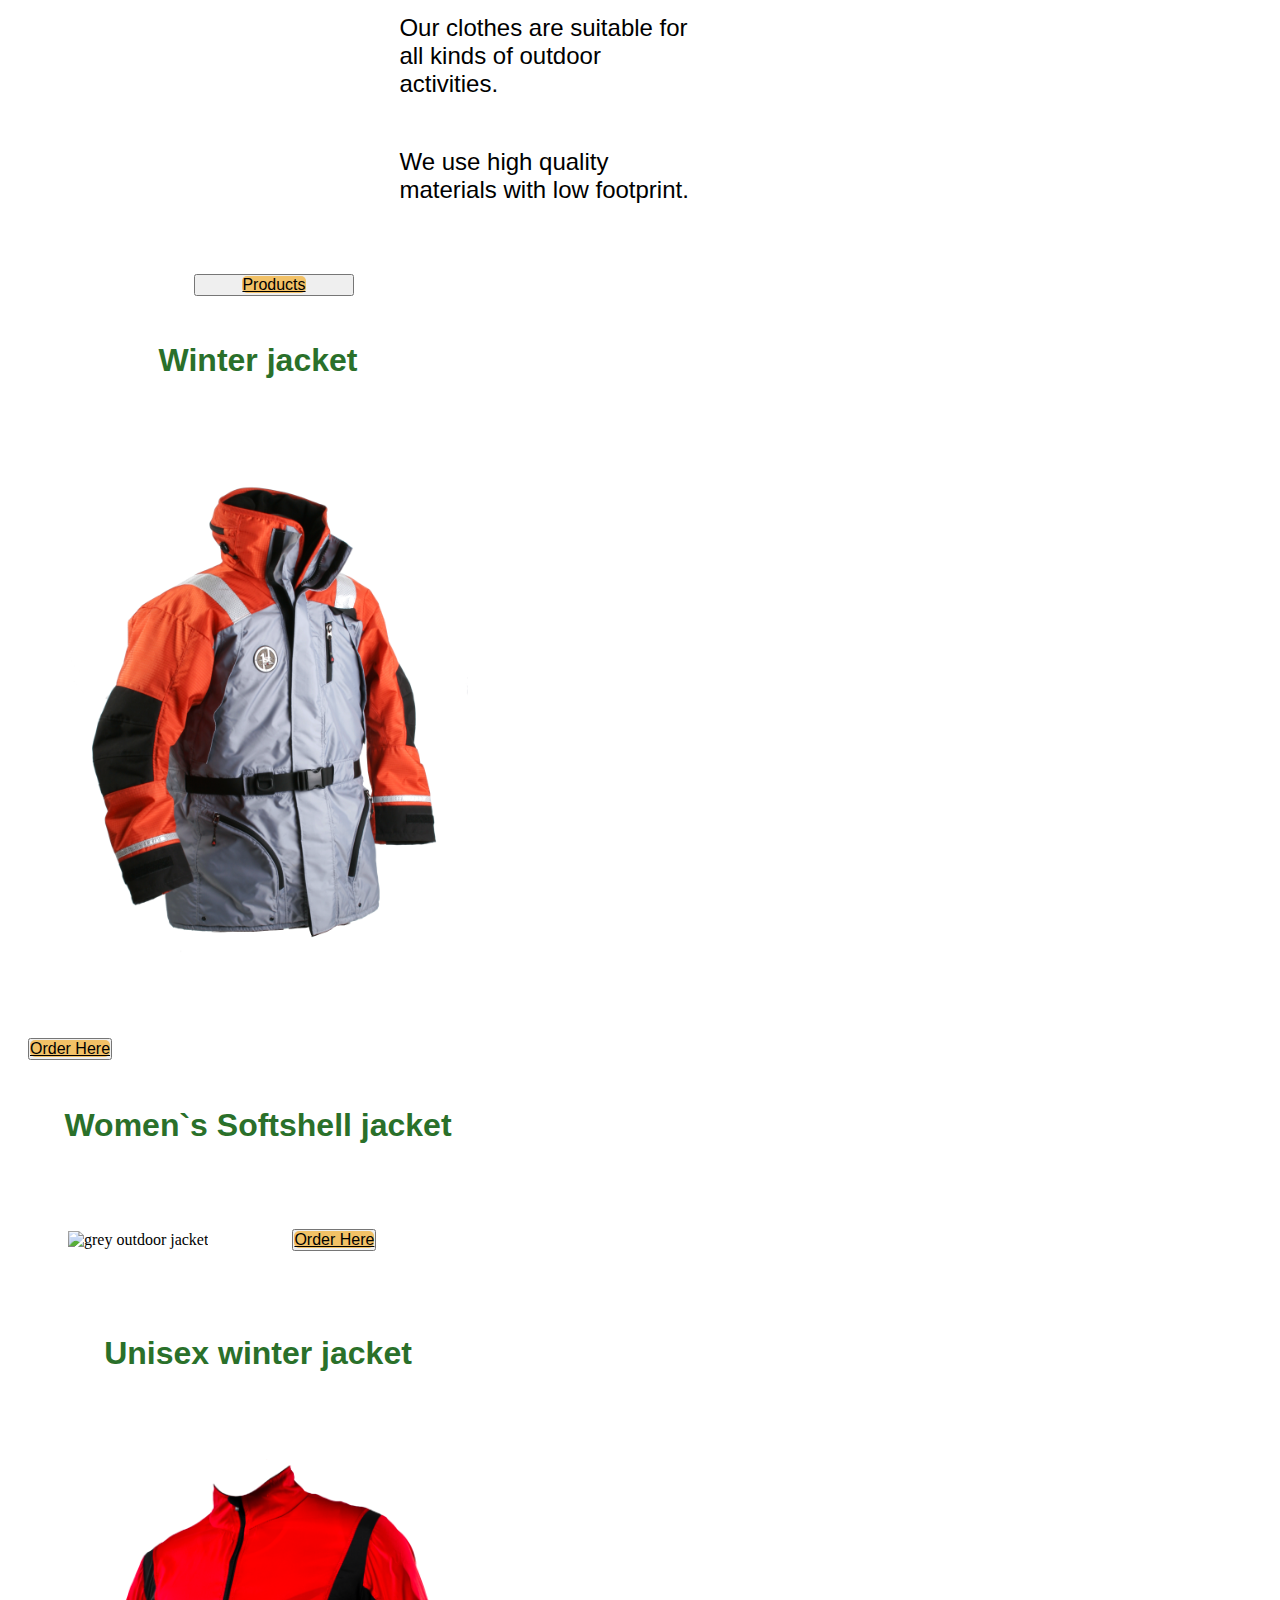
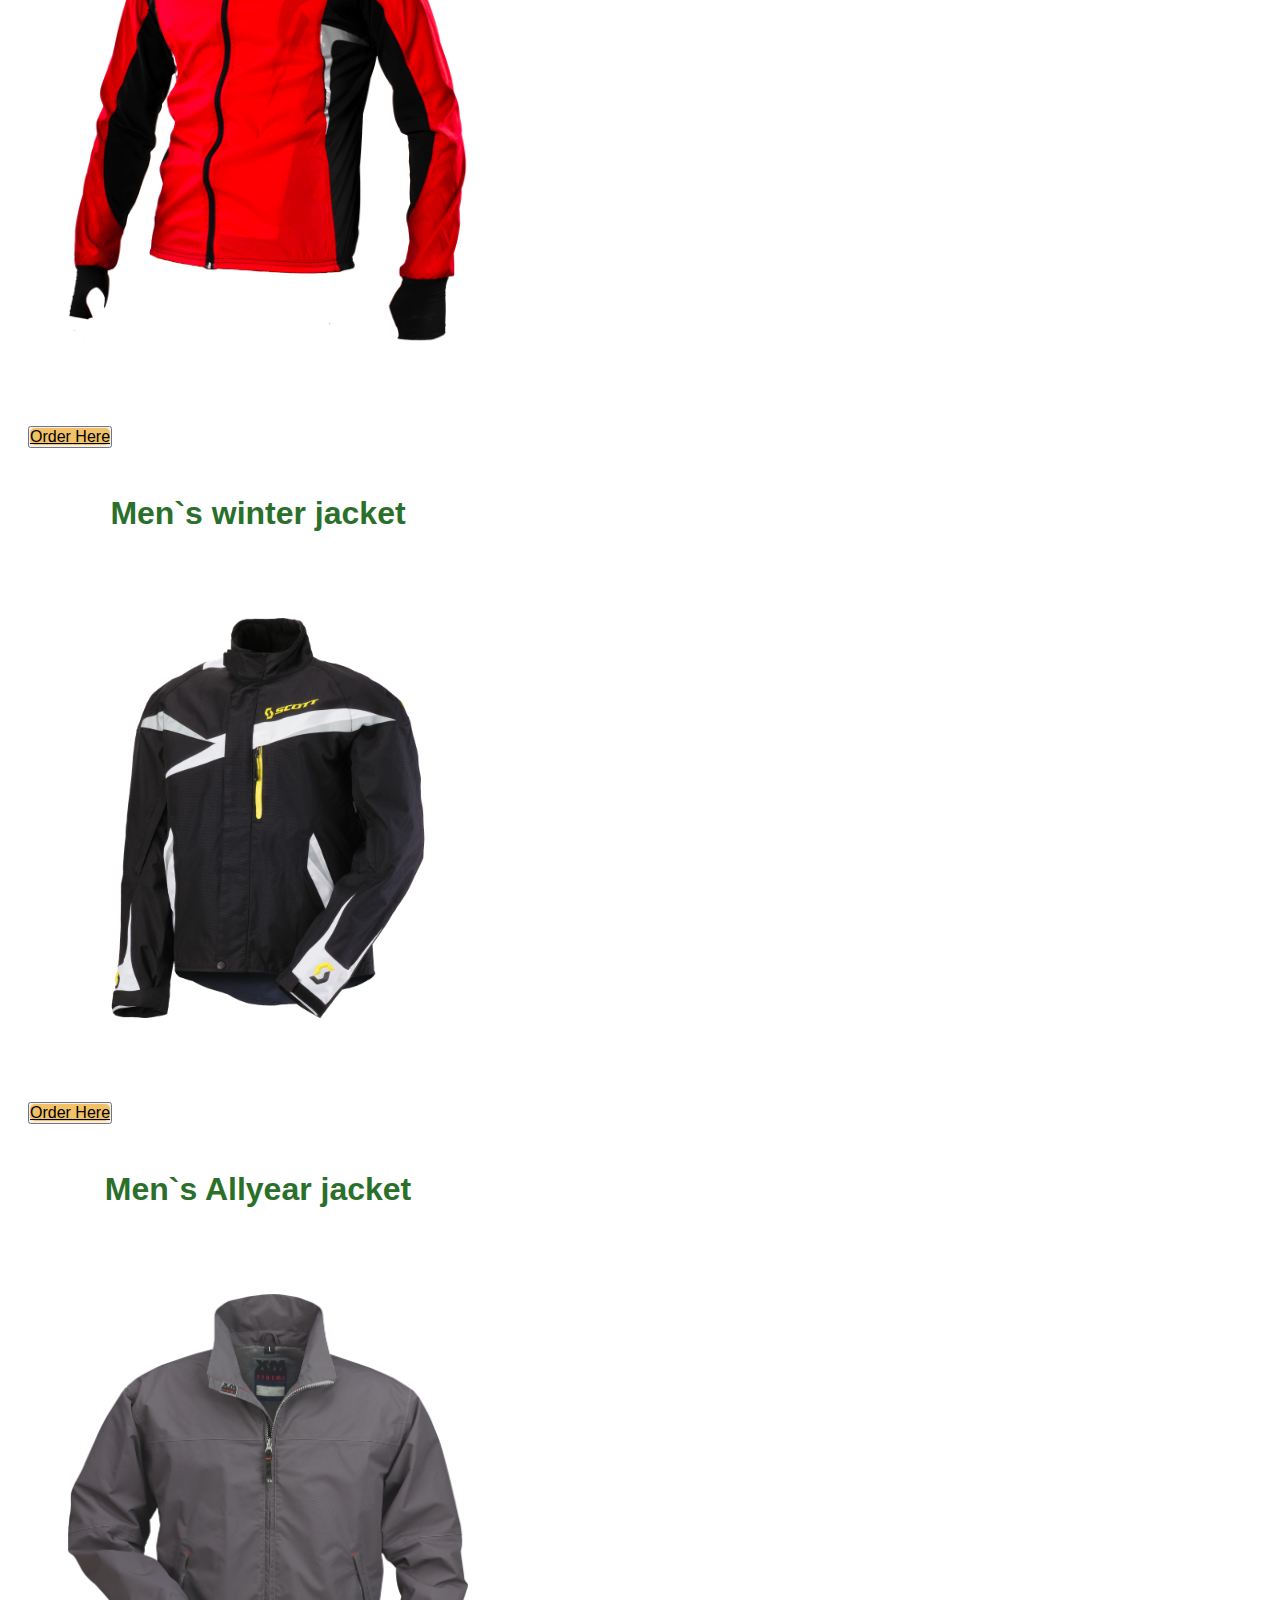
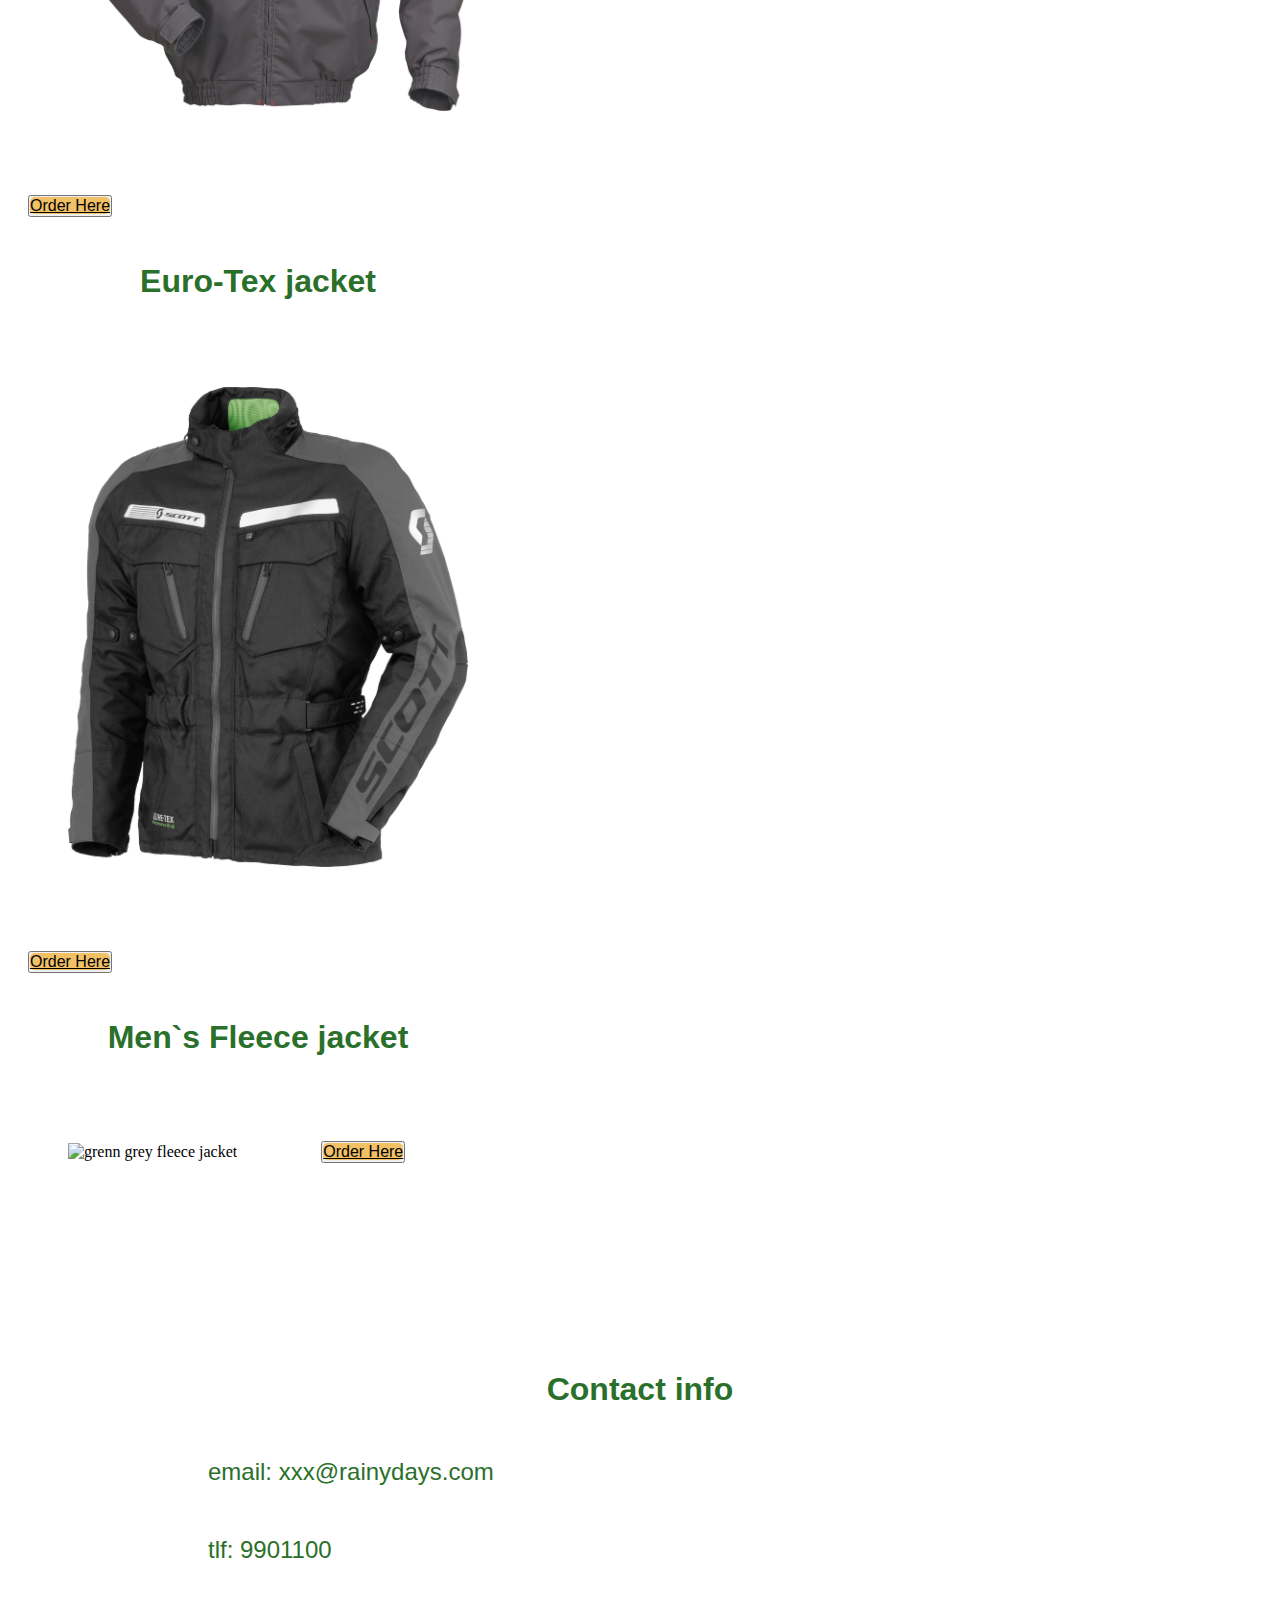
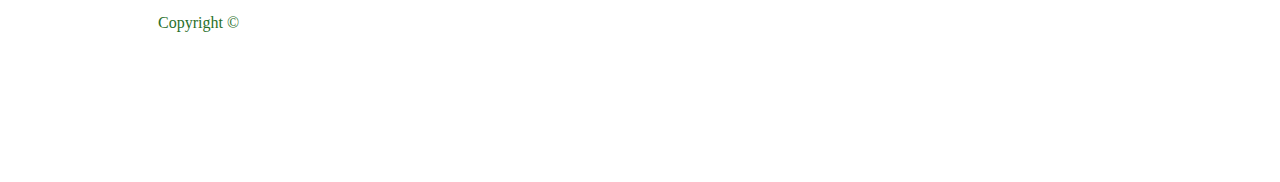
==== commit 9e2ce976: "create to main" ====
--- a/index.html
+++ b/index.html
@@ -15,18 +15,18 @@
       <section class="Start">
         <a href="index.html" class="logo"></a>
         <h1><img src="images/logo rainy days best new colour.png" class="logo" alt="Mountain with the Rainy Days logo"/></h1>
-        <label for="hamburger-menu"><i class="fas fa-bars" style="font: size 5e;"></i></label>
-        <input type="hamburger-menu" id="hamburger-menu"/>
+        <label for="menu-checkbox"><i class="fas fa-bars"></i></label>
+        
         <nav>
           <ul> 
-            <li><a href="index.html" class="active"></a>Home</li>
-            <li><a href="productlist.html"></a>Productlist</li>
-            <li><a href="raincoat.html"></a>Raincoat</li>
-            <li><a href="cart.html"></a>Cart</li>
-            <li><a href="login.html"></a>Log in</li>
-            <li><a href="confirm.html"></a>Confirm</li>
-            <li><a href="chekinsuggestion.html"></a>Chekinsuggestion</li>
-            <li><a href="about.html"></a> About</li>
+            <a href="index.html" class="active">Home</a>
+            <a href="productlist.html">Productlist</a>
+            <a href="raincoat.html">Raincoat</a>
+            <a href="cart.html">Cart</a>
+            <a href="login.html">Log in</a>
+            <a href="confirm.html">Confirm</a>
+            <a href="chekinsuggestion.html">Chekinsuggestion</a>
+            <a href="about.html">About</a> 
           </ul>
         </nav>
           <h1>Selling ourdoor clothes</h1> 
@@ -49,7 +49,7 @@
           <div class="item"> 
             <h2>Women`s Softshell jacket</h2>
             <img src="images/RainyDays_Jacket2.png" class="product"  alt="grey outdoor jacket">
-            <button><a href="productlist.html" class="cta cta-order here">order here</a></button>
+            <button><a href="productlist.html" class="cta">order here</a></button>
           </div> 
           <div class="item"> 
             <h2>Unisex winter jacket</h2>
@@ -64,17 +64,17 @@
           <div class="item">  
             <h2>Men`s Allyear jacket</h2>
             <img src="images/RainyDays_Jacket5.png" alt="grey one color winter jacket">
-            <button><a href="productlist.html" class="cta cta-order here">order here</a></button>
+            <button><a href="productlist.html" class="cta">order here</a></button>
           </div>
           <div class="item">   
             <h2>Euro-Tex jacket</h2>
             <img src="images/RainyDays_Jacket6.png" alt="dark grey winter jacket">
-            <button><a href="productlist.html" class="cta cta-order here">order here</a></button>
+            <button><a href="productlist.html" class="cta">order here</a></button>
           </div>
           <div class="item"> 
             <h2>Men`s Fleece jacket</h2>
             <img src="images/RainyDays_Jacket7.png" alt="grenn grey fleece jacket">
-            <button><a href="productlist.html" class="cta cta-order here">order here</a></button>
+            <button><a href="productlist.html" class="cta">order here</a></button>
           </di>
         </section>
     </main>
--- a/css/styles.css
+++ b/css/styles.css
@@ -20,27 +20,37 @@
 
         
         nav ul {
-            display: block left; 
+            display: block left inline-block; 
             margin: 15px;
             padding: 5px;
+            color:rgb(42, 112, 42); 
+            padding: 20px 40px
         }
         
-       
-        nav li {
-            display: inline-block;
-            padding: 25px 40px;
-            color: rgb(42, 112, 42);
-           
+       button {
+            margin: 20px;
+            padding: 0px;
+            
+       }
+        .cta {
+            
+            background-color: #f2c166;
+            color: black;
+            font-size: medium;
+            text-transform: capitalize;
+            border-radius: 5px;
+            width: 3em
         }
+          
         
-        #hamburger-menu {
-            display: left;
-            margin-bottom: 30px;
-            
-        }
-        #hamburger-menu:checked ~ nav {
-                display: block;
-         } 
+        
+       #menu-checkbox {
+        display:block left;
+
+
+       }
+
+
 
         h1,h2,h3 { 
         
--- a/css/index.css
+++ b/css/index.css
@@ -16,16 +16,3 @@
     orientation: center;
 }
 
-.cta {
-    width: 100px;
-    height: 25px;
-    background-color: #f2c166;
-    color: black;
-    font-size: medium;
-    text-transform: capitalize;
-    padding: 10px 80px;
-    border-radius: 5px;
-    }
-    .cta.cta-view-cart {
-        background-color: #5897A6;
-    }
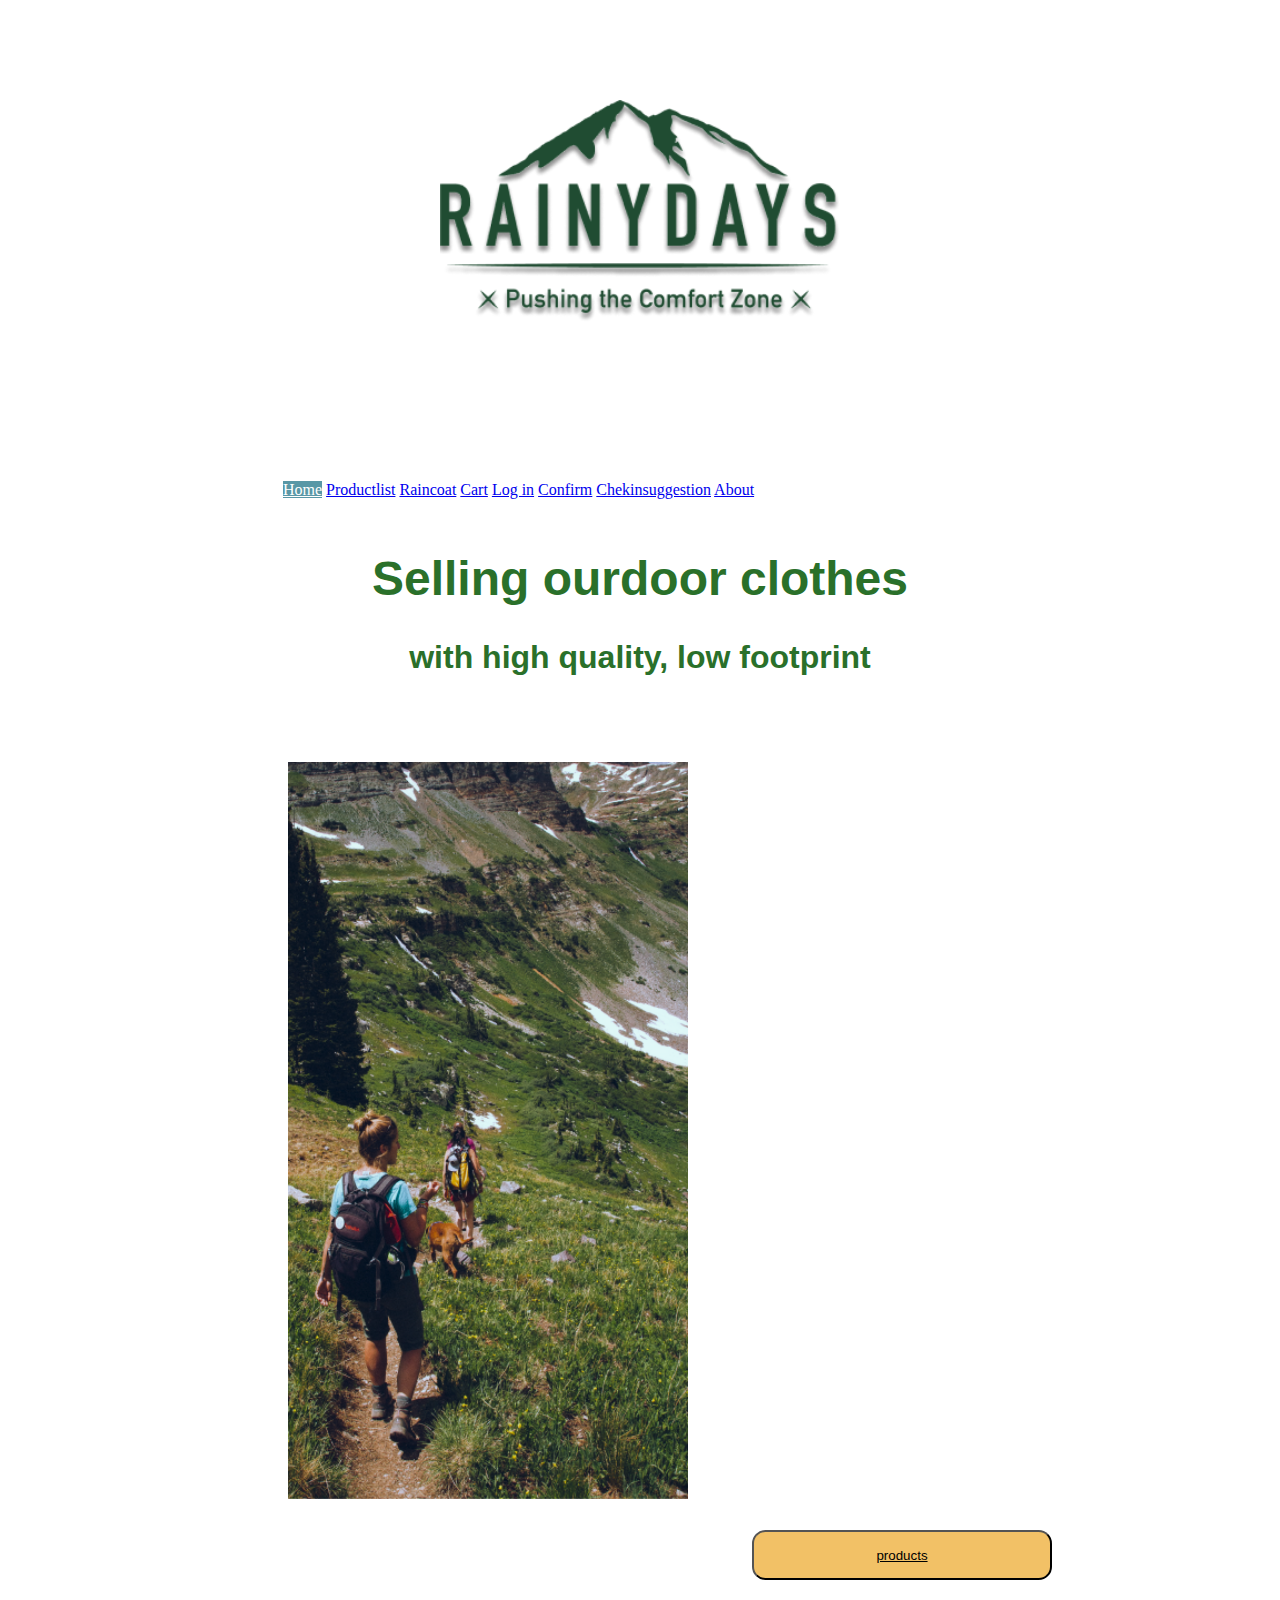
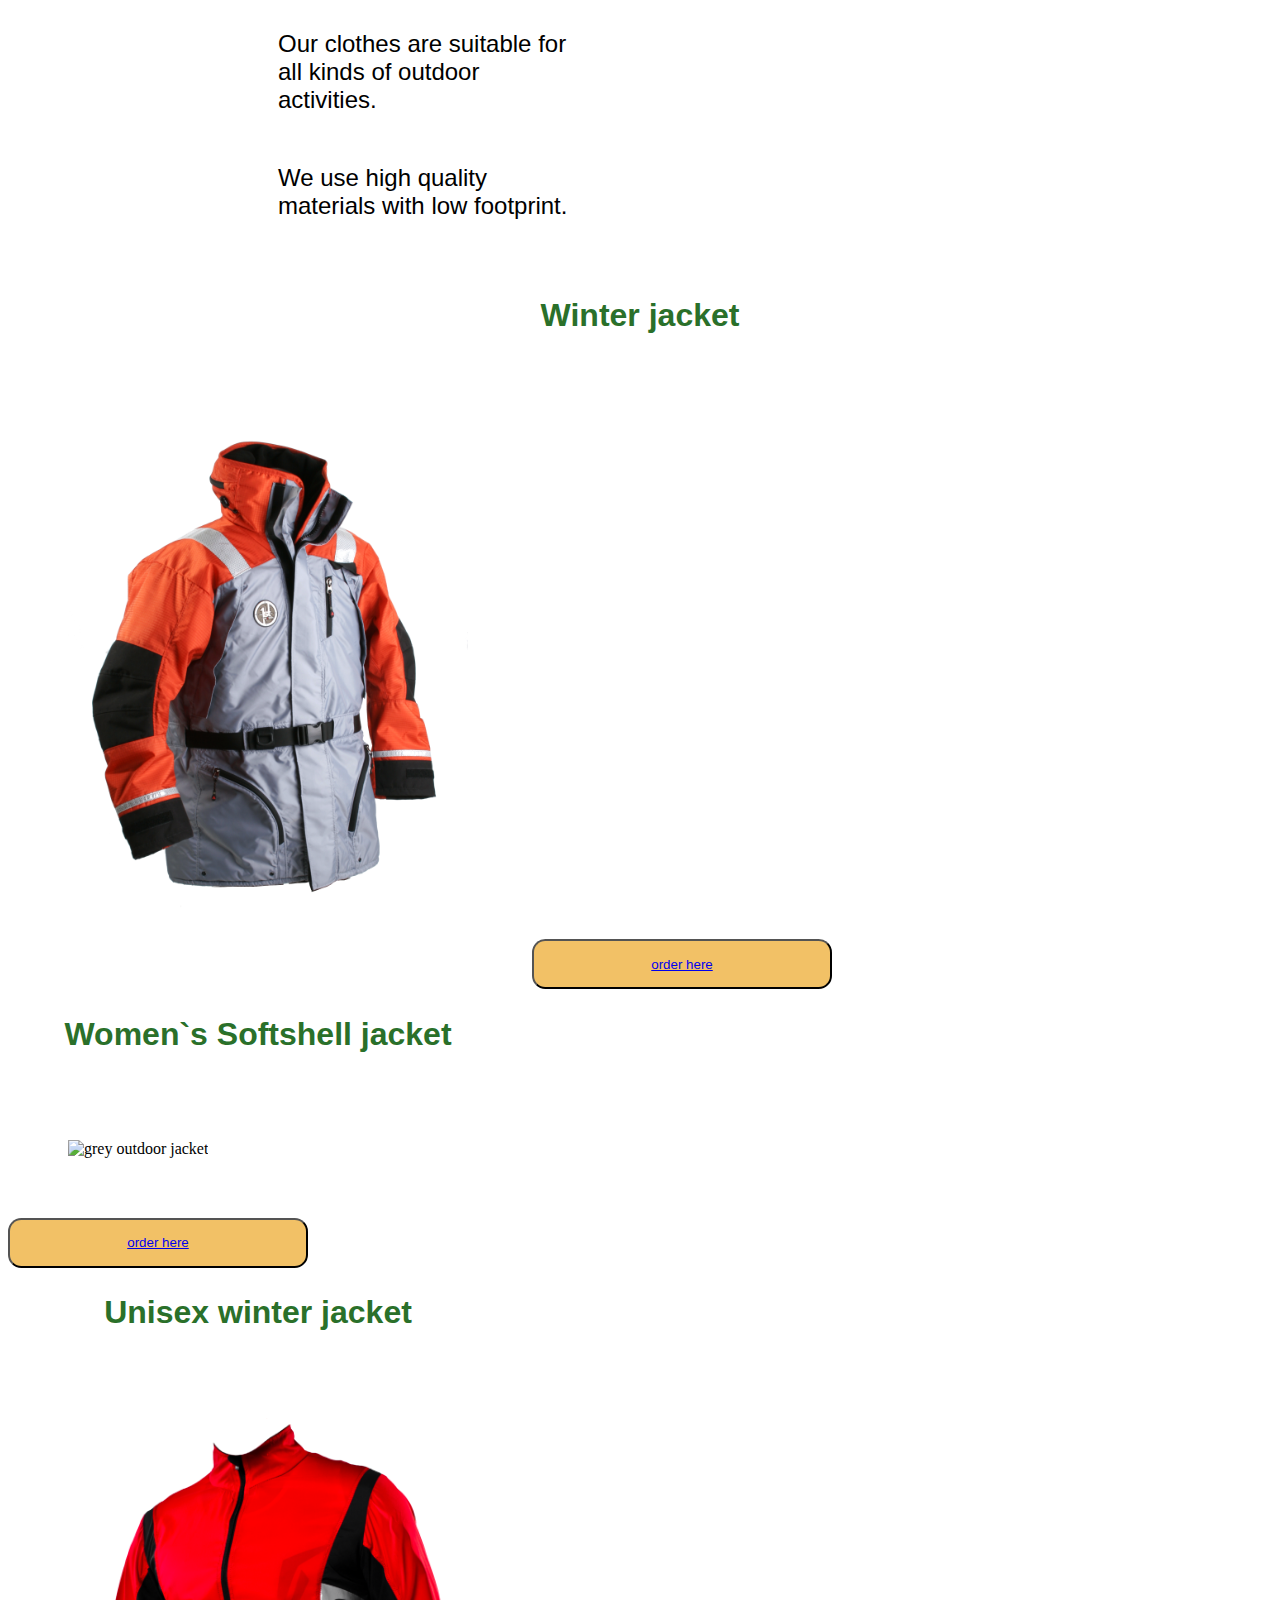
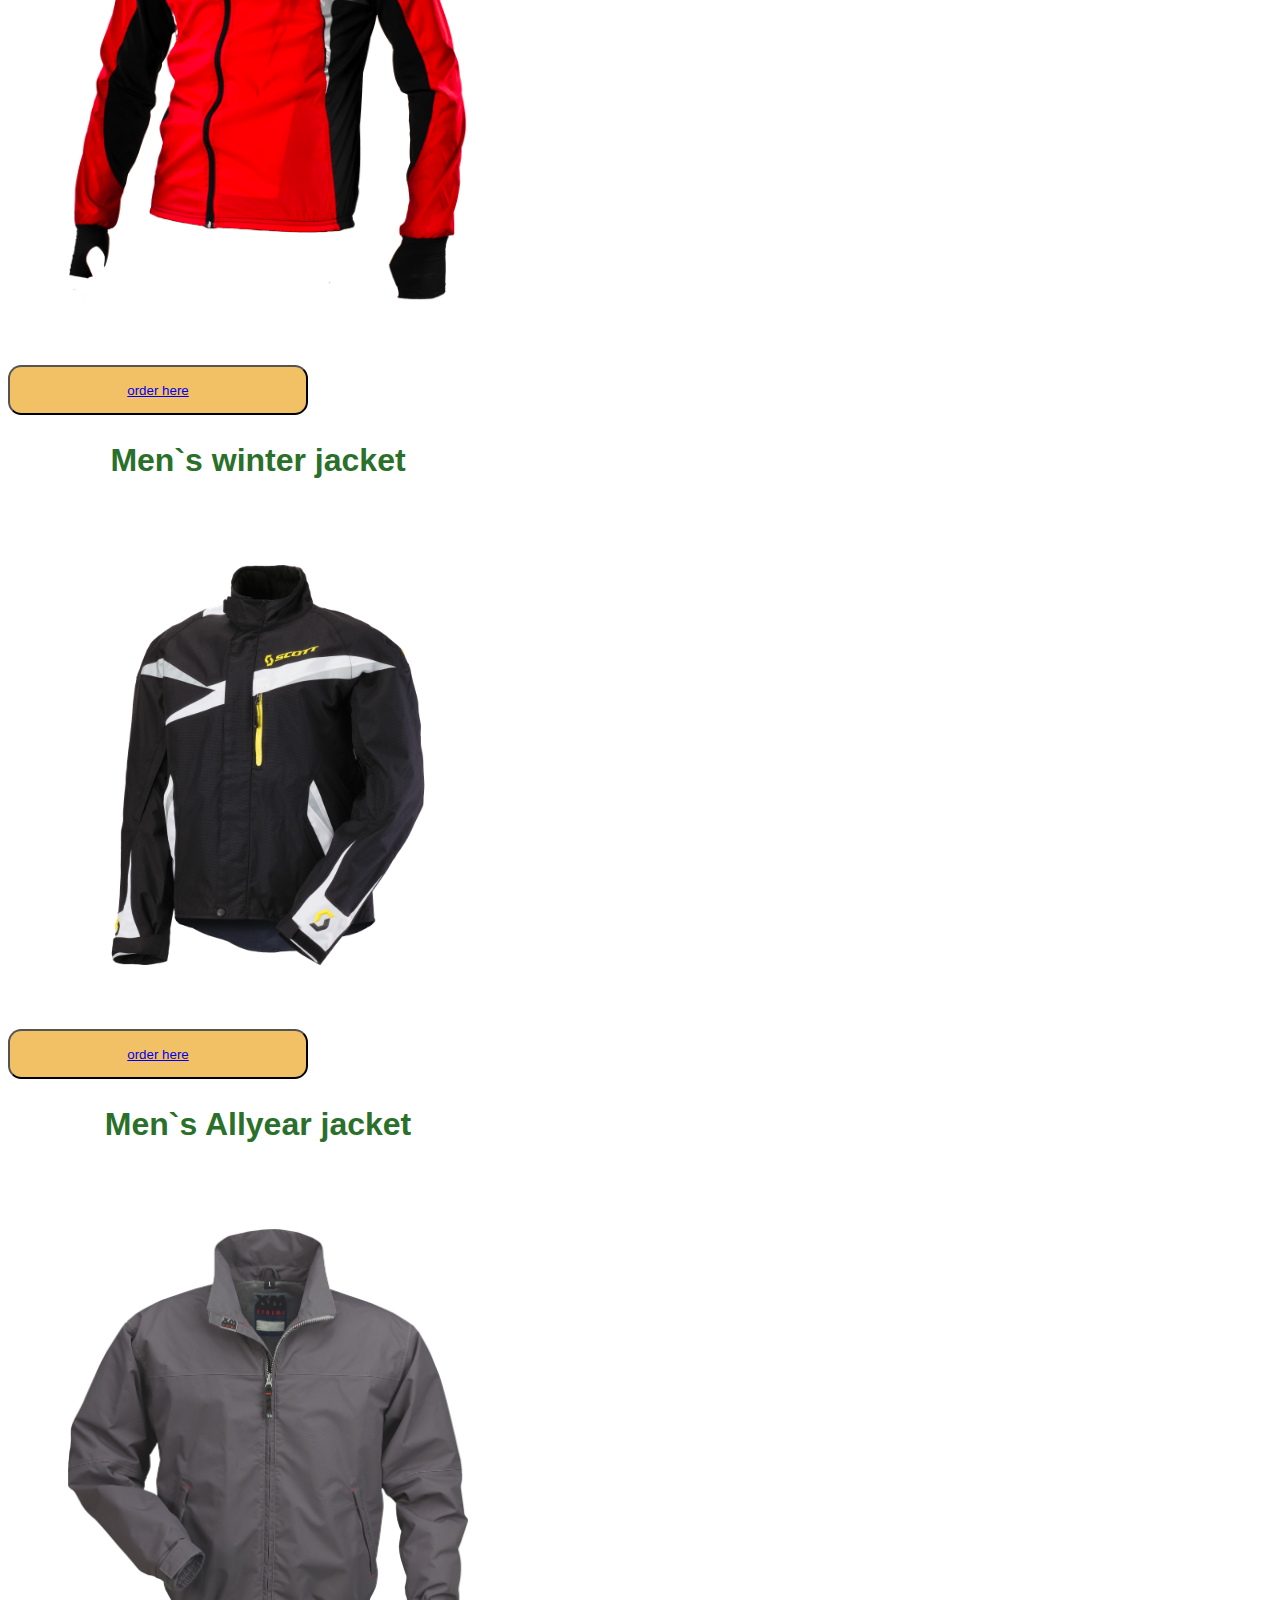
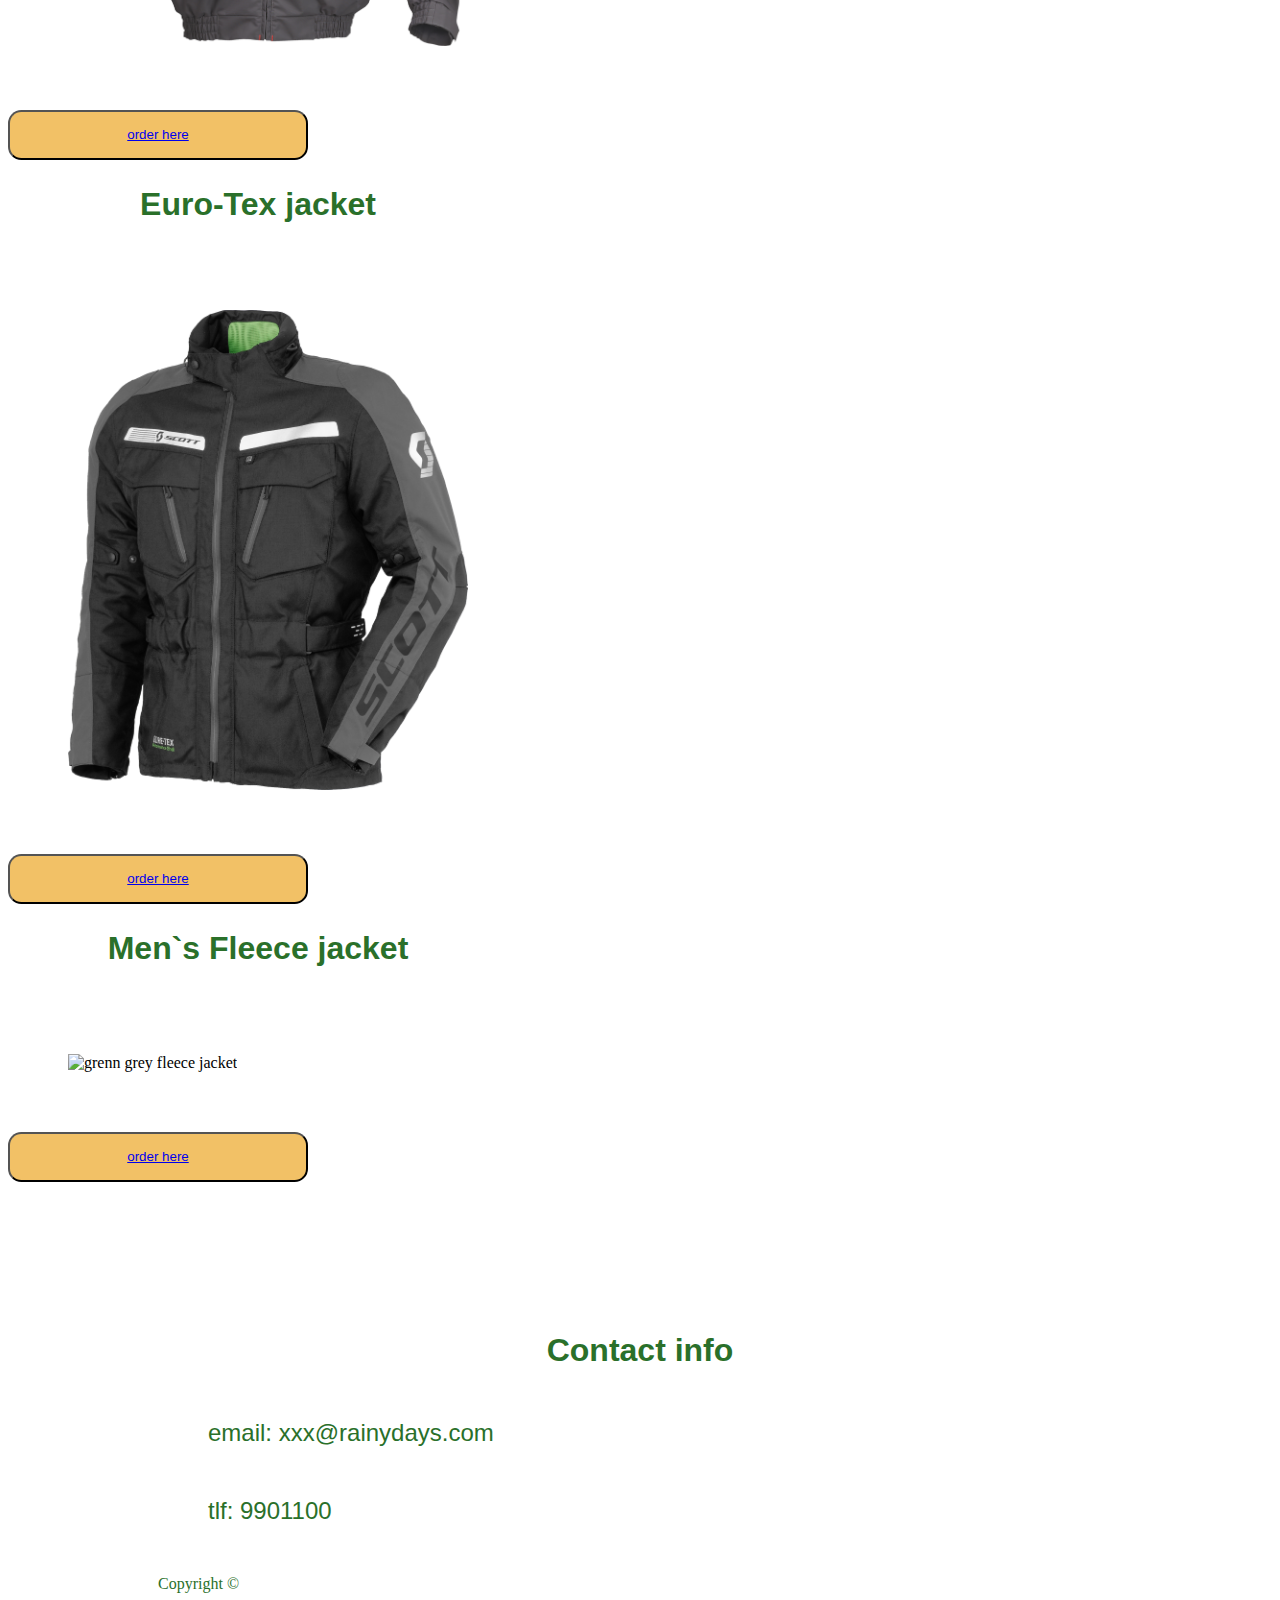
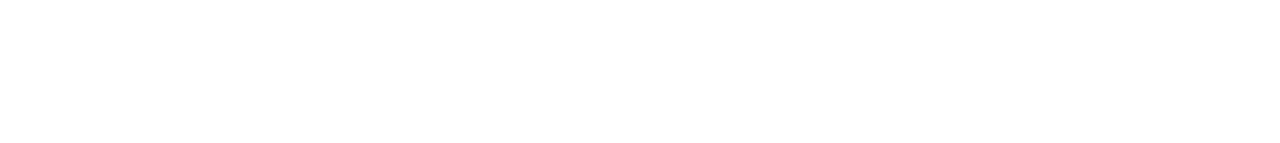
==== commit 9d9fd4ac: "create to main" ====
--- a/index.html
+++ b/index.html
@@ -16,7 +16,6 @@
         <a href="index.html" class="logo"></a>
         <h1><img src="images/logo rainy days best new colour.png" class="logo" alt="Mountain with the Rainy Days logo"/></h1>
         <label for="menu-checkbox"><i class="fas fa-bars"></i></label>
-        
         <nav>
           <ul> 
             <a href="index.html" class="active">Home</a>
@@ -32,16 +31,17 @@
           <h1>Selling ourdoor clothes</h1> 
           <h2>with high quality, low footprint</h2>
           <img src="images/mountin hiking, 1.png" alt="people hiking on the mounting">
-            <p>Our clothes are suitable for all kinds of outdoor activities.</p>
-            <p>We use high quality materials with low footprint.</p>
+          <button><a href="productlist.html" class="buttonp">products</a></button>
+          <p>Our clothes are suitable for all kinds of outdoor activities.</p>
+          <p>We use high quality materials with low footprint.</p>
       </section>
     </header>
     <main>
         <section class="container">
-          <div class="wrapper" class="item" > 
-            <button><a href="productlist.html" class="cta">products</a></button>
+          <div class="item" > 
+            
           </div>
-          <div class="item"> 
+          <div class="itemr"> 
             <h2>Winter jacket</h2>
             <img src="images/RainyDays_Jacket1.png" class="product" alt="red and grey winter jacket with black belt">
             <button><a href="productlist.html" class="cta">order here</a></button>
@@ -54,12 +54,12 @@
           <div class="item"> 
             <h2>Unisex winter jacket</h2>
             <img src="images/RainyDays_Jacket3.png" class="product" alt="red and black outdoor jacket">
-            <button><a href="productlist.html" class="cta cta-order here">order here</a></button>
+            <button><a href="productlist.html" class="cta ">order here</a></button>
           </div>
           <div class="item"> 
             <h2>Men`s winter jacket</h2> 
             <img src="images/RainyDays_Jacket4.png" alt="black outdor jacket with white details">
-            <button><a href="productlist.html" class="cta cta-order here">order here</a></button>
+            <button><a href="productlist.html" class="cta">order here</a></button>
           </div>
           <div class="item">  
             <h2>Men`s Allyear jacket</h2>
--- a/css/styles.css
+++ b/css/styles.css
@@ -6,6 +6,7 @@
 }
 
         header {
+            position: relative;
             display:flex;
             align-items: center;
             justify-content: center;
@@ -20,6 +21,7 @@
 
         
         nav ul {
+            position:relative;
             display: block left inline-block; 
             margin: 15px;
             padding: 5px;
@@ -27,22 +29,23 @@
             padding: 20px 40px
         }
         
-       button {
-            margin: 20px;
-            padding: 0px;
-            
-       }
-        .cta {
+       
+        button {
             
             background-color: #f2c166;
             color: black;
-            font-size: medium;
-            text-transform: capitalize;
-            border-radius: 5px;
-            width: 3em
+            width: 300px;
+            height: 50px; 
+            padding: 0px;
+            position: right;
+            margin-right:auto;
+            border-radius: 1em;
+            
         }
           
-        
+        button.cta {
+            text-align: center capitalize large;
+         }
         
        #menu-checkbox {
         display:block left;
@@ -98,21 +101,13 @@
     img {
         width: 400px;
         height:auto;
-        position: center;
+        position: relative center;
         margin: 10px;
         padding:50px;
      }
                     
                 
-        /*inline element*/
-            span {
-            color: #5897A6;
-            display: block;
-            /*OR*/
-            display: inline-block;
-            border-color: #5897A6;
-                    
-        }
+       
 
     @media only screen and (max-width: 600px) {
         .container {
--- a/css/index.css
+++ b/css/index.css
@@ -1,18 +1,42 @@
+
+@font-face {
+    font-family:"IBMPlexsans";
+    src: url("https://fonts.google.com/specimen/IBM+Plex+Sans?query=IBM+Plex+sans/text/IBMPlexSans-Woff.ttf"),format("woff"); 
+    src: url("https://fonts.google.com/specimen/IBM+Plex+Sans?query=IBM+Plex+sans/text/IBMPlexSans-Woff2.ttf")format("Woff2");
+ 
+}
+
+@media only screen and (max-width: 600px) {
+    .container {
+        flex-direction: column;
+    }
+
+}
+
 .start{
     display: flex;
     align-items: center;
-    background-image: url("/images//logo\ rainy\ days\ best\ new\ colour.png"), no-repeat, bottom,;
+    background-image: url("/images//logo\ rainy\ days\ best\ new\ colour.png"), no-repeat, bottom, cover;
     background-color: white;
     margin: 20px;
     min-height: 50vh;
-    background-size: cover;
+   
     position: relative, center;
 }
 
 h1 {
     font-size: 3em;
 } 
-.wrapper.item {
-    orientation: center;
+.container {
+    display: grid;
+   
 }
-
+.buttonp {
+    background-color:#F2C166;
+    color:black;
+    width: 1000px;
+    height: 300px; 
+    padding: 0px;
+    position: right;
+    margin-right:auto;
+}
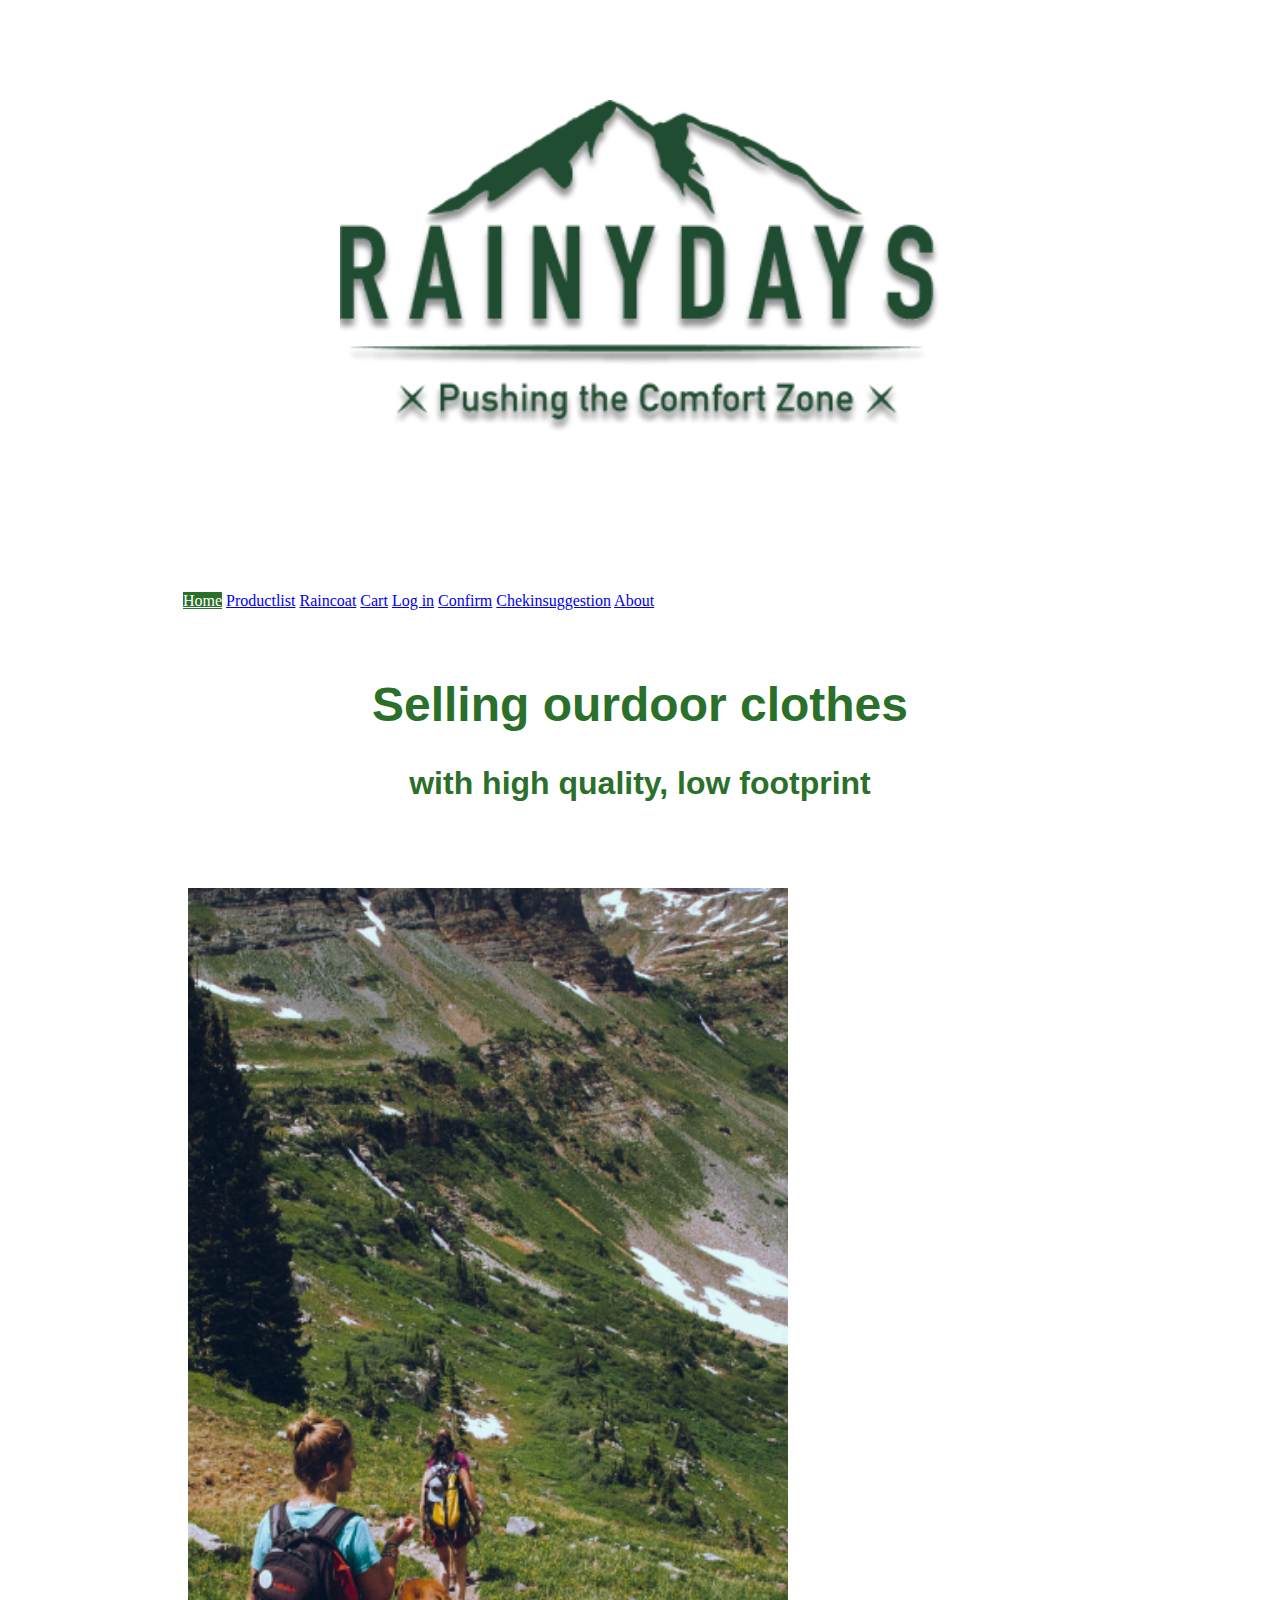
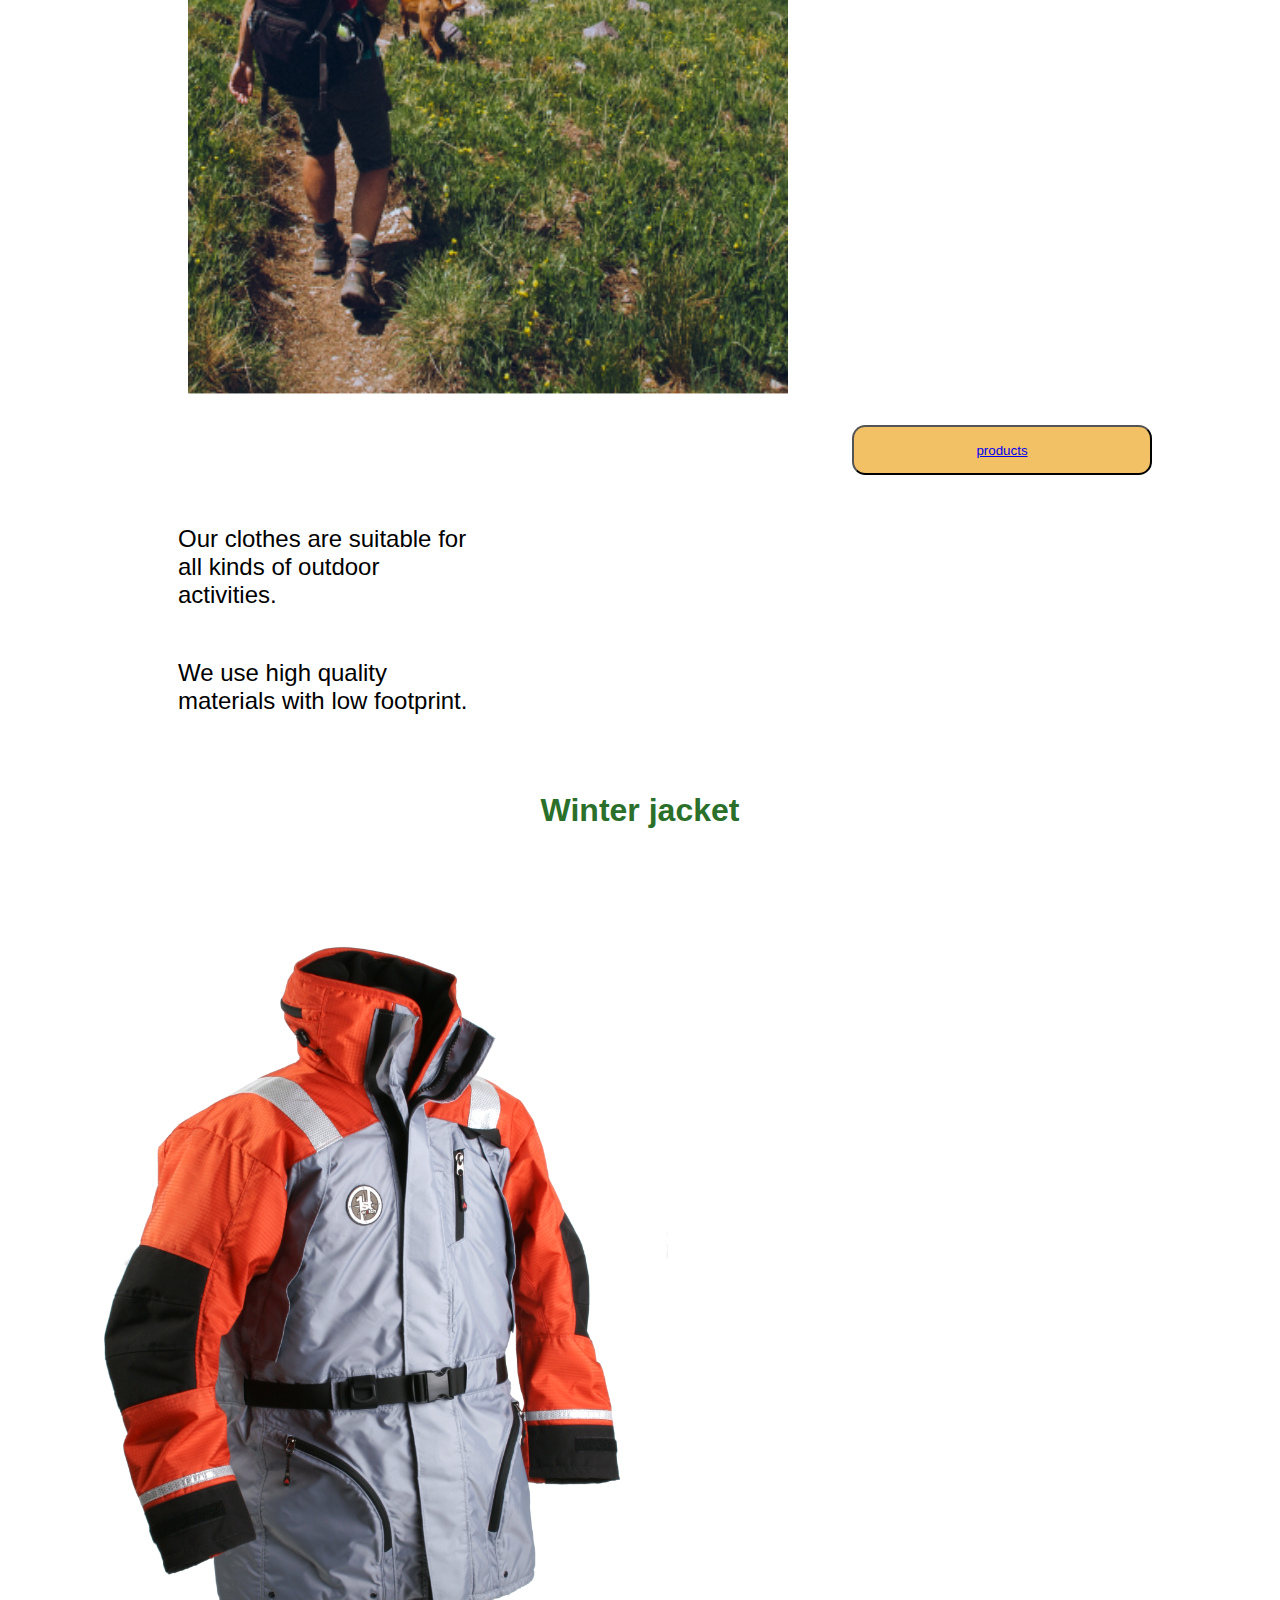
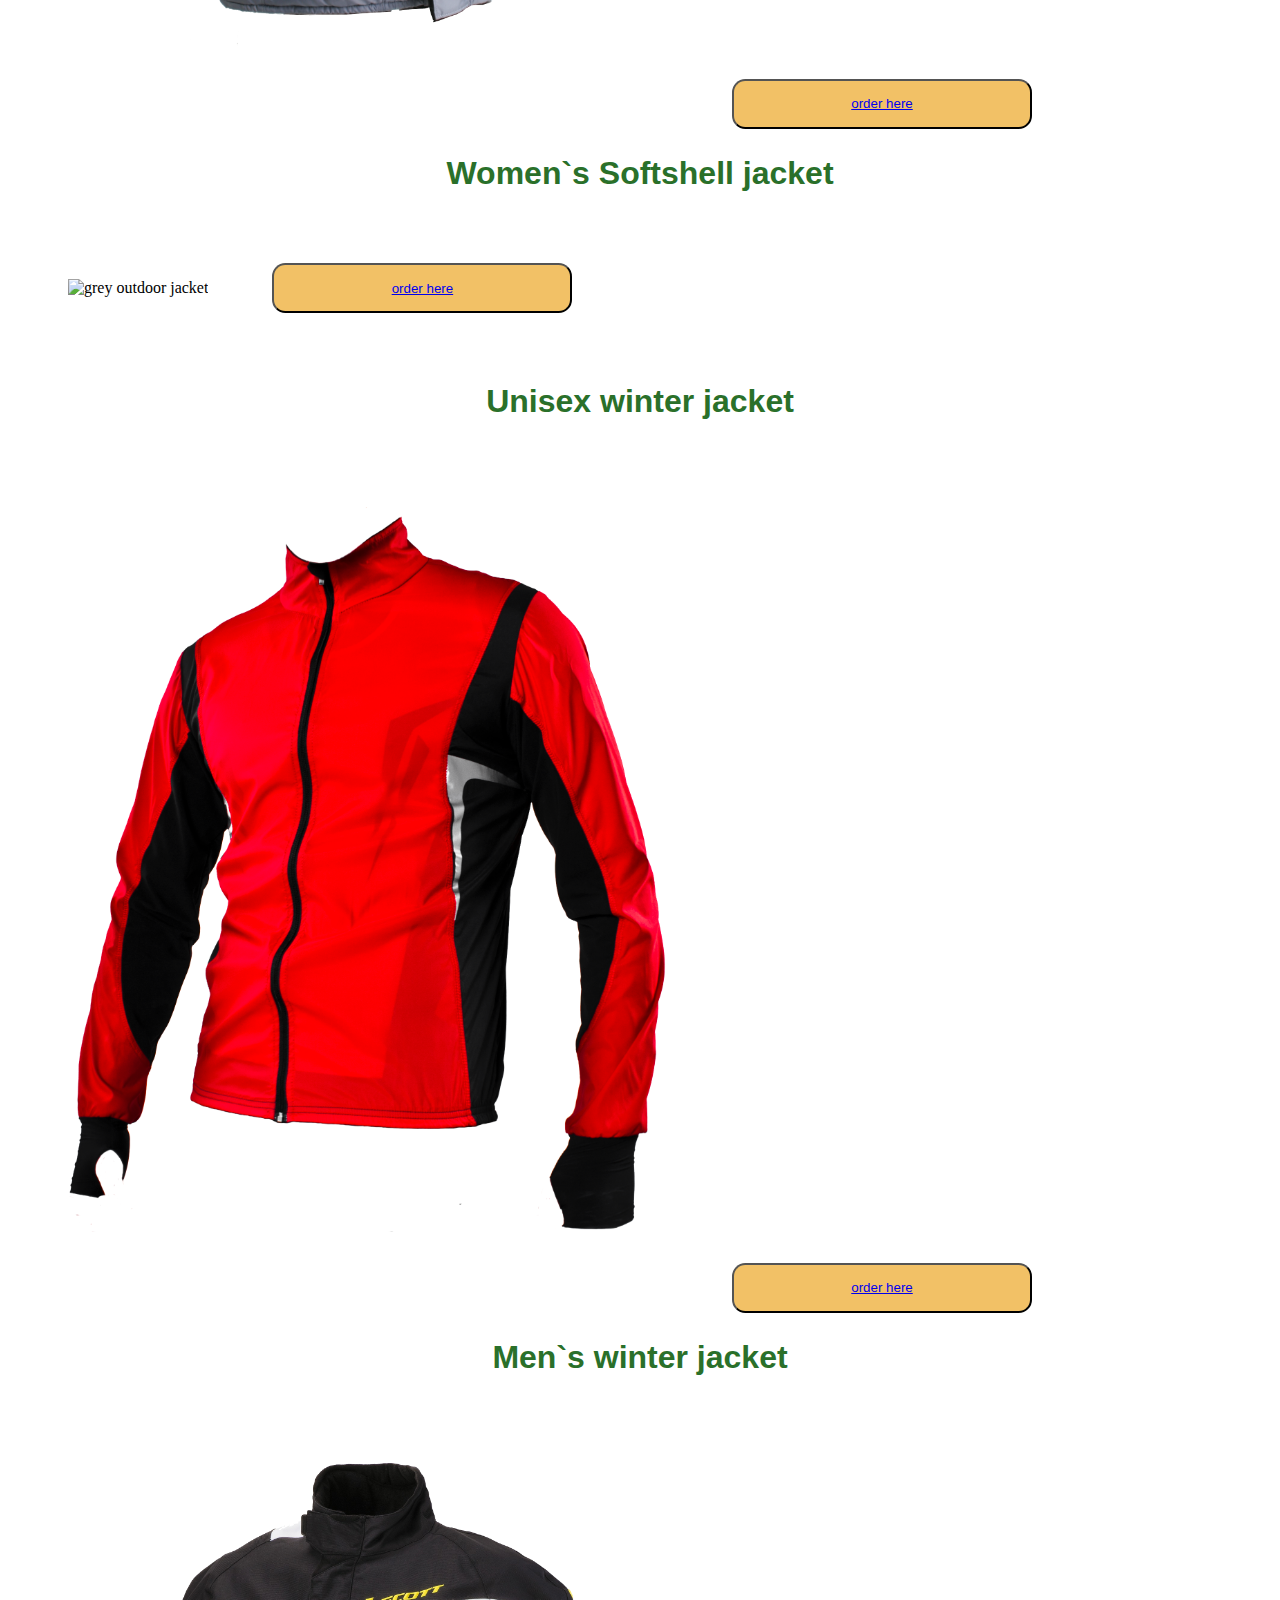
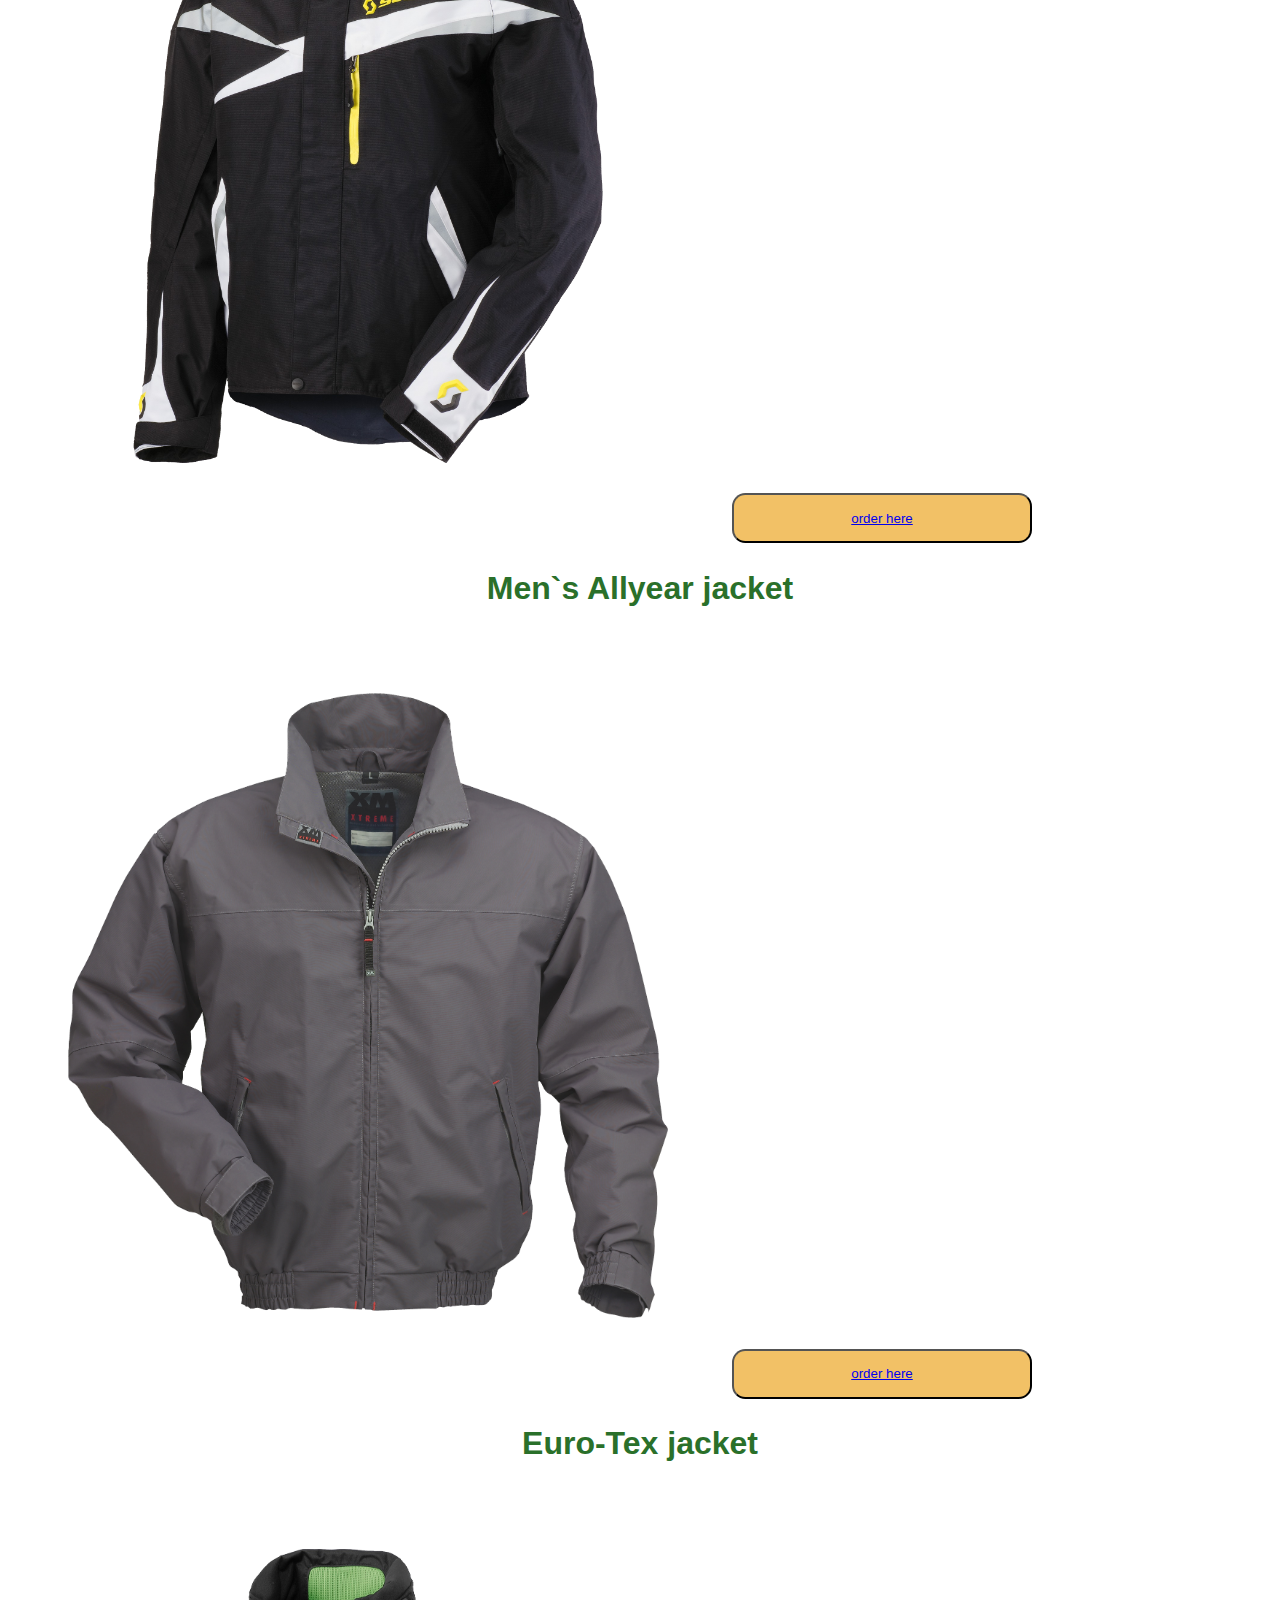
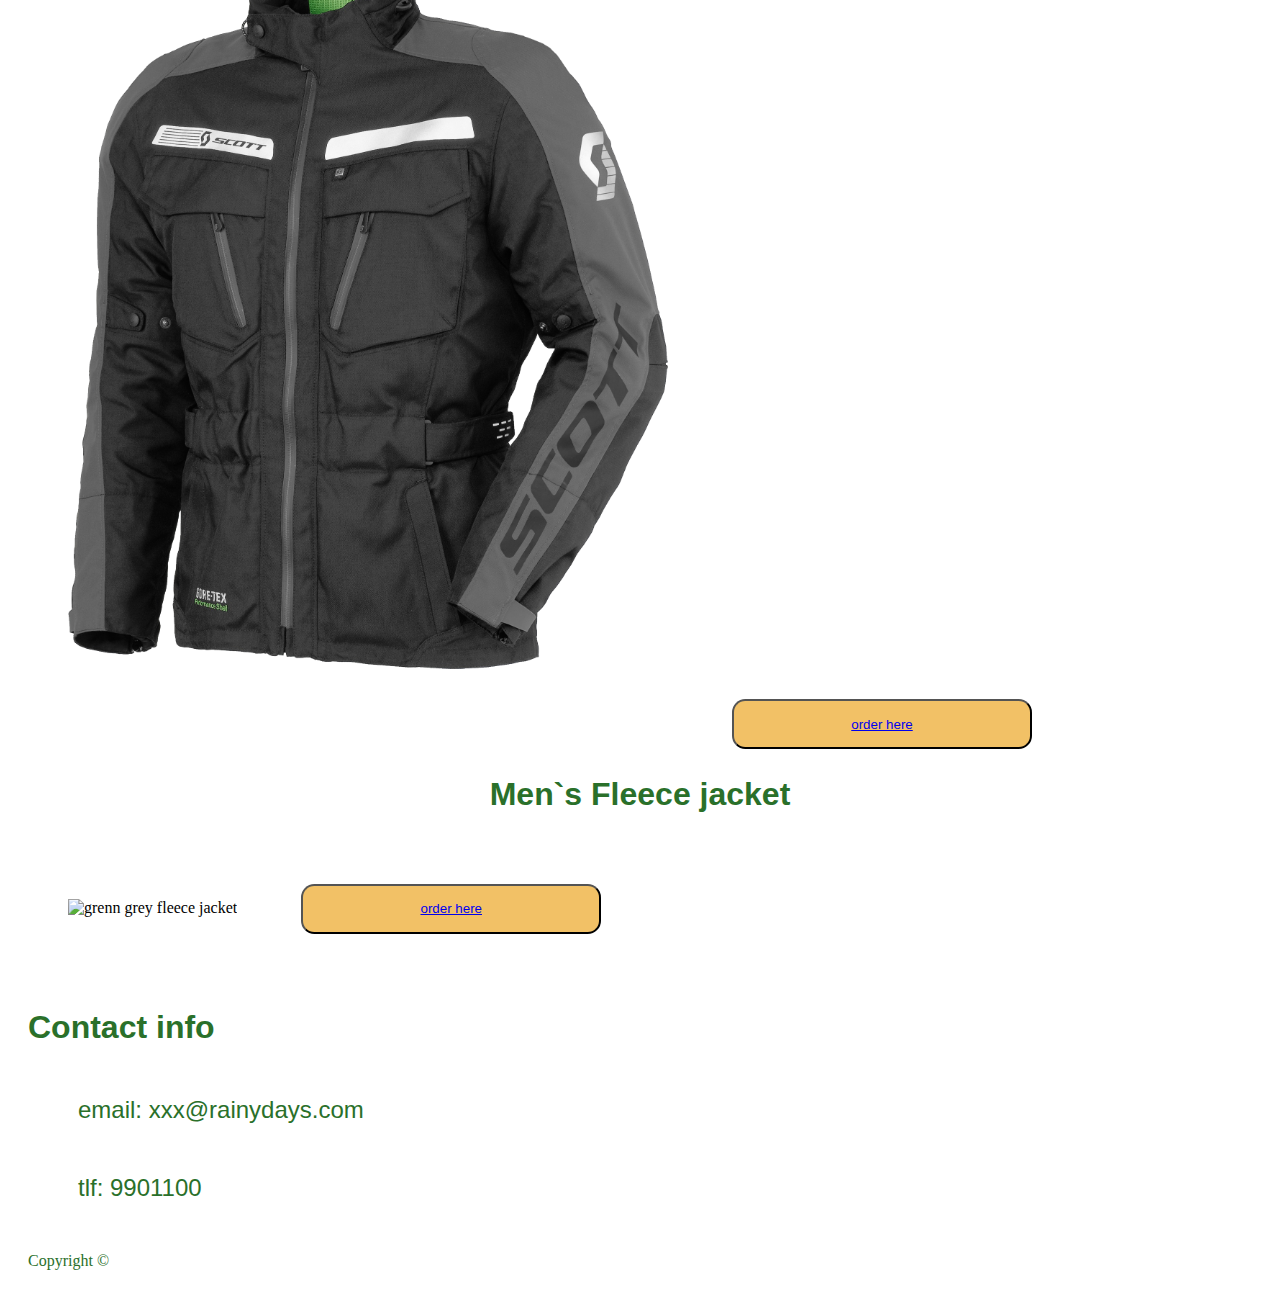
==== commit bb7e057f: "create to main" ====
--- a/index.html
+++ b/index.html
@@ -9,6 +9,7 @@
     <link rel="stylesheet"href= "https://fonts.google.com/specimen/IBM+Plex+Sans?query=IBM+Plex+sans%2Ftext%2FIBMPlexSans-Woff2.ttf"/>
     <link href="css/styles.css" rel="stylesheet"/>
     <link href="css/index.css" rel="stylesheet"/>
+    <link href="https://twitter.com/i/flow/login" />
   </head>
   <body>
     <header>
@@ -28,6 +29,7 @@
             <a href="about.html">About</a> 
           </ul>
         </nav>
+
           <h1>Selling ourdoor clothes</h1> 
           <h2>with high quality, low footprint</h2>
           <img src="images/mountin hiking, 1.png" alt="people hiking on the mounting">
@@ -35,16 +37,14 @@
           <p>Our clothes are suitable for all kinds of outdoor activities.</p>
           <p>We use high quality materials with low footprint.</p>
       </section>
+       
     </header>
     <main>
         <section class="container">
-          <div class="item" > 
-            
-          </div>
-          <div class="itemr"> 
+          <div class="item"> 
             <h2>Winter jacket</h2>
-            <img src="images/RainyDays_Jacket1.png" class="product" alt="red and grey winter jacket with black belt">
-            <button><a href="productlist.html" class="cta">order here</a></button>
+            <img src="images/RainyDays_Jacket1.png"  alt="red and grey winter jacket with black belt">
+            <button><a href="raincoat.html" class="cta">order here</a></button>
           </div>
           <div class="item"> 
             <h2>Women`s Softshell jacket</h2>
@@ -75,7 +75,7 @@
             <h2>Men`s Fleece jacket</h2>
             <img src="images/RainyDays_Jacket7.png" alt="grenn grey fleece jacket">
             <button><a href="productlist.html" class="cta">order here</a></button>
-          </di>
+          </div>
         </section>
     </main>
     <footer>
--- a/css/styles.css
+++ b/css/styles.css
@@ -5,30 +5,31 @@
  
 }
 
+
         header {
-            position: relative;
-            display:flex;
+            position: top;
+            display: grid;
             align-items: center;
             justify-content: center;
         }
 
         .active {
                 text-decoration: underline;
-                background-color: #5897A6;
+                background-color:  rgb(42, 112, 42);
                 color:#fff;
             }
             
 
         
         nav ul {
-            position:relative;
-            display: block left inline-block; 
+            position: top left;
+            display: inline-block; 
             margin: 15px;
-            padding: 5px;
-            color:rgb(42, 112, 42); 
             padding: 20px 40px
         }
-        
+         #checkbox-menu {
+            display: inline-block;
+         }
        
         button {
             
@@ -43,41 +44,34 @@
             
         }
           
-        button.cta {
+        .cta {
             text-align: center capitalize large;
+            margin: 10px
+
          }
         
-       #menu-checkbox {
-        display:block left;
+       
+       
+         
 
 
-       }
-
-
-
-        h1,h2,h3 { 
+        h1,h2,h3{ 
         
             font-family:"IBMPlexsans",Verdana, Geneva, Tahoma, sans-serif;
             color: rgb(42, 112, 42);
             text-align: center;
+            font-size: 2em;
+            text-align: center;
         }
     
     
-        h2,h3 { 
+            h3 { 
+            text-align: left;
+            margin-right: 30px;
             
-            font-size: 2em;
-            text-align: center;
-    
-        }
+         }
         
-         .ekstra-info {
-            display: flex;
-            flex-direction:column
-
-         }
-         .ekstra-info_item {
-            flex:1;
-         }
+         
         p {
         font-family: "IBMPlexsans",Verdana, Geneva, Tahoma, sans-serif;
         font-size: 1.5em;
@@ -87,19 +81,9 @@
         padding: 5x;
         width: 300px;
         }
-        .item {
-            width: 500px;
-         }
-
-        .item_product {
-            max-width: 100%;
-        }
-   
     
-    
-    
-    img {
-        width: 400px;
+        img {
+        width: 600px;
         height:auto;
         position: relative center;
         margin: 10px;
@@ -111,21 +95,23 @@
 
     @media only screen and (max-width: 600px) {
         .container {
+            display:grid;
             flex-direction: column;
+            grid-template-columns: 200px 200px 200px;
+            justify-content: space-between;
+            
+
         }
     }  
            
- footer {
-    position: relative, center;
-    margin: 150px;
-    color: rgb(42, 112, 42);
-    text-align: left;
-}
-.wrapper {
-    display:grid;
-    grid-template-columns:200px 200px 200px;
-    justify-content: space-evenly;
-} 
+    footer {
+        position: relative, left;
+        margin: 20px;
+        color: rgb(42, 112, 42);
+        text-align: left;
+    }
+    
+   
 
 
 
--- a/css/index.css
+++ b/css/index.css
@@ -9,6 +9,7 @@
 @media only screen and (max-width: 600px) {
     .container {
         flex-direction: column;
+        display:grid;
     }
 
 }
@@ -20,23 +21,17 @@
     background-color: white;
     margin: 20px;
     min-height: 50vh;
-   
     position: relative, center;
 }
 
 h1 {
     font-size: 3em;
 } 
-.container {
+
+.container-item {
     display: grid;
-   
+    grid-template-rows: auto space-between;
+    justify-content: space-between;
+    position: center;
 }
-.buttonp {
-    background-color:#F2C166;
-    color:black;
-    width: 1000px;
-    height: 300px; 
-    padding: 0px;
-    position: right;
-    margin-right:auto;
-}
+
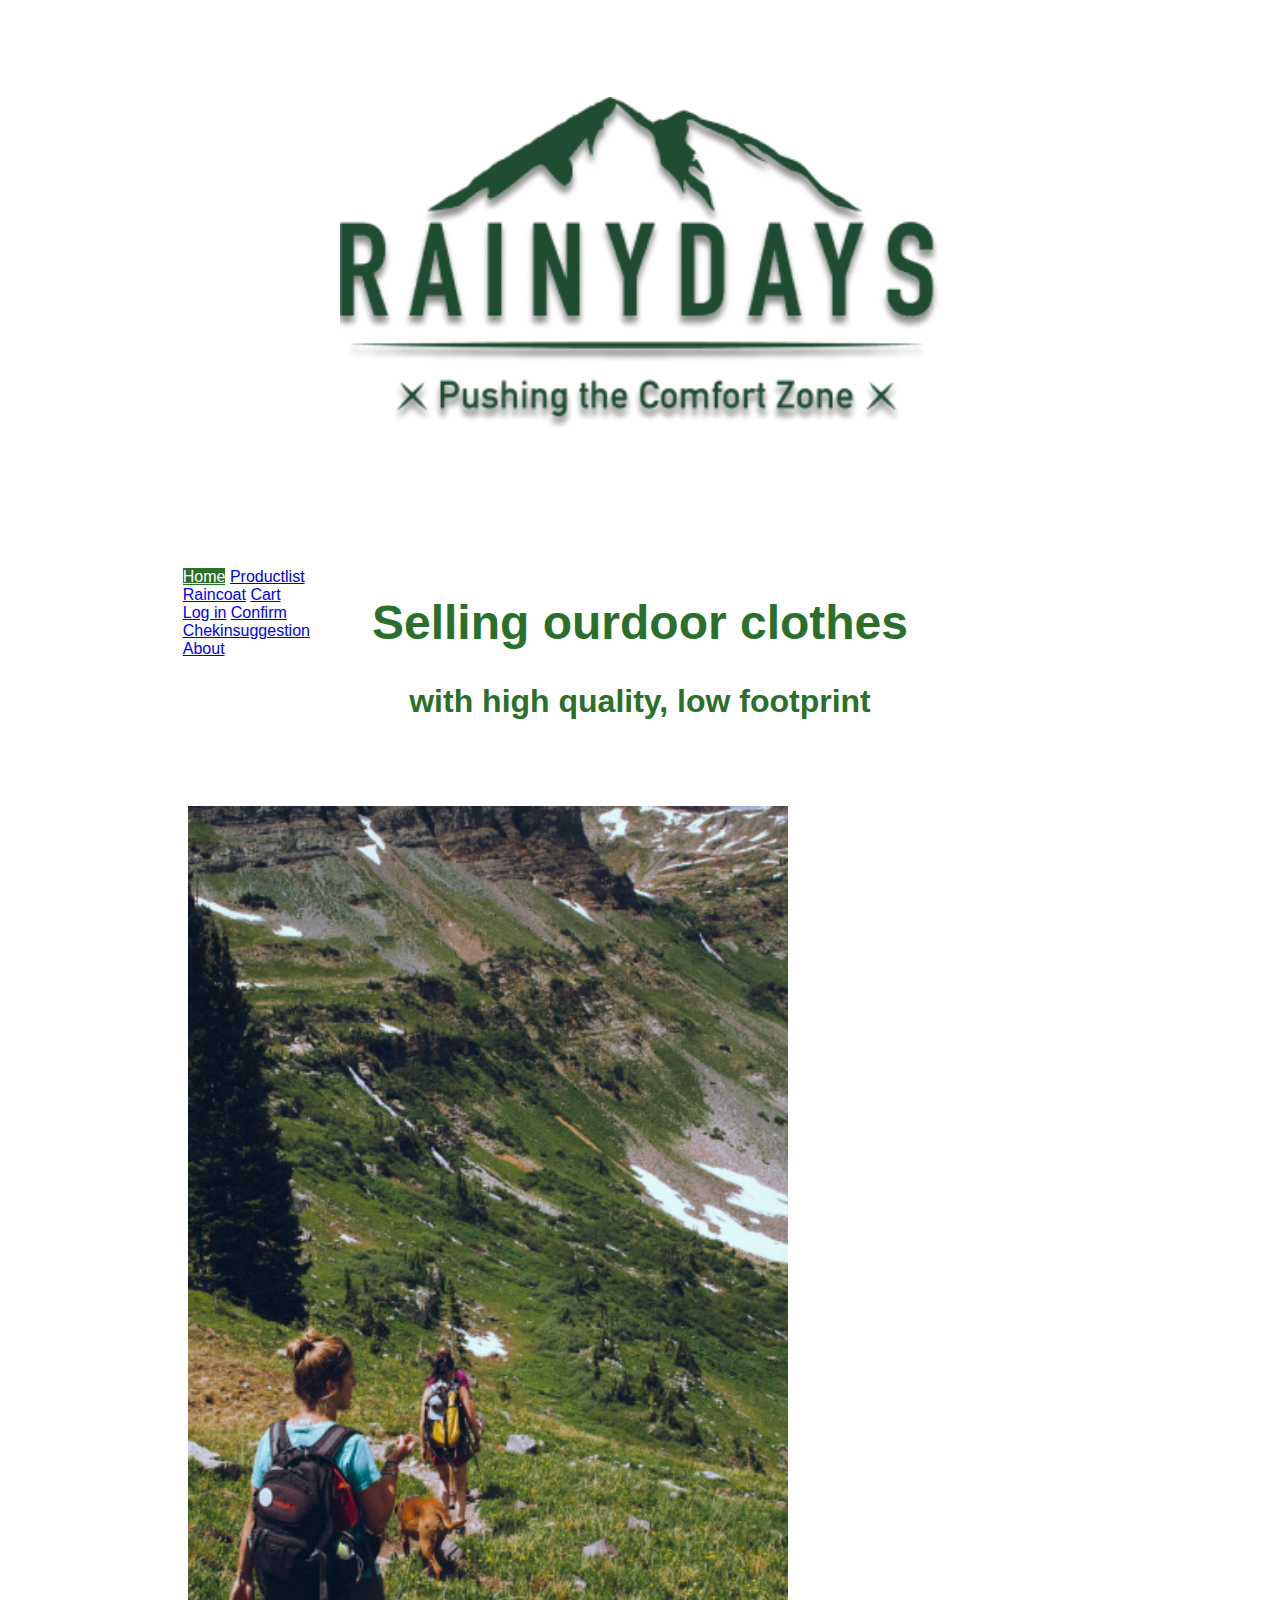
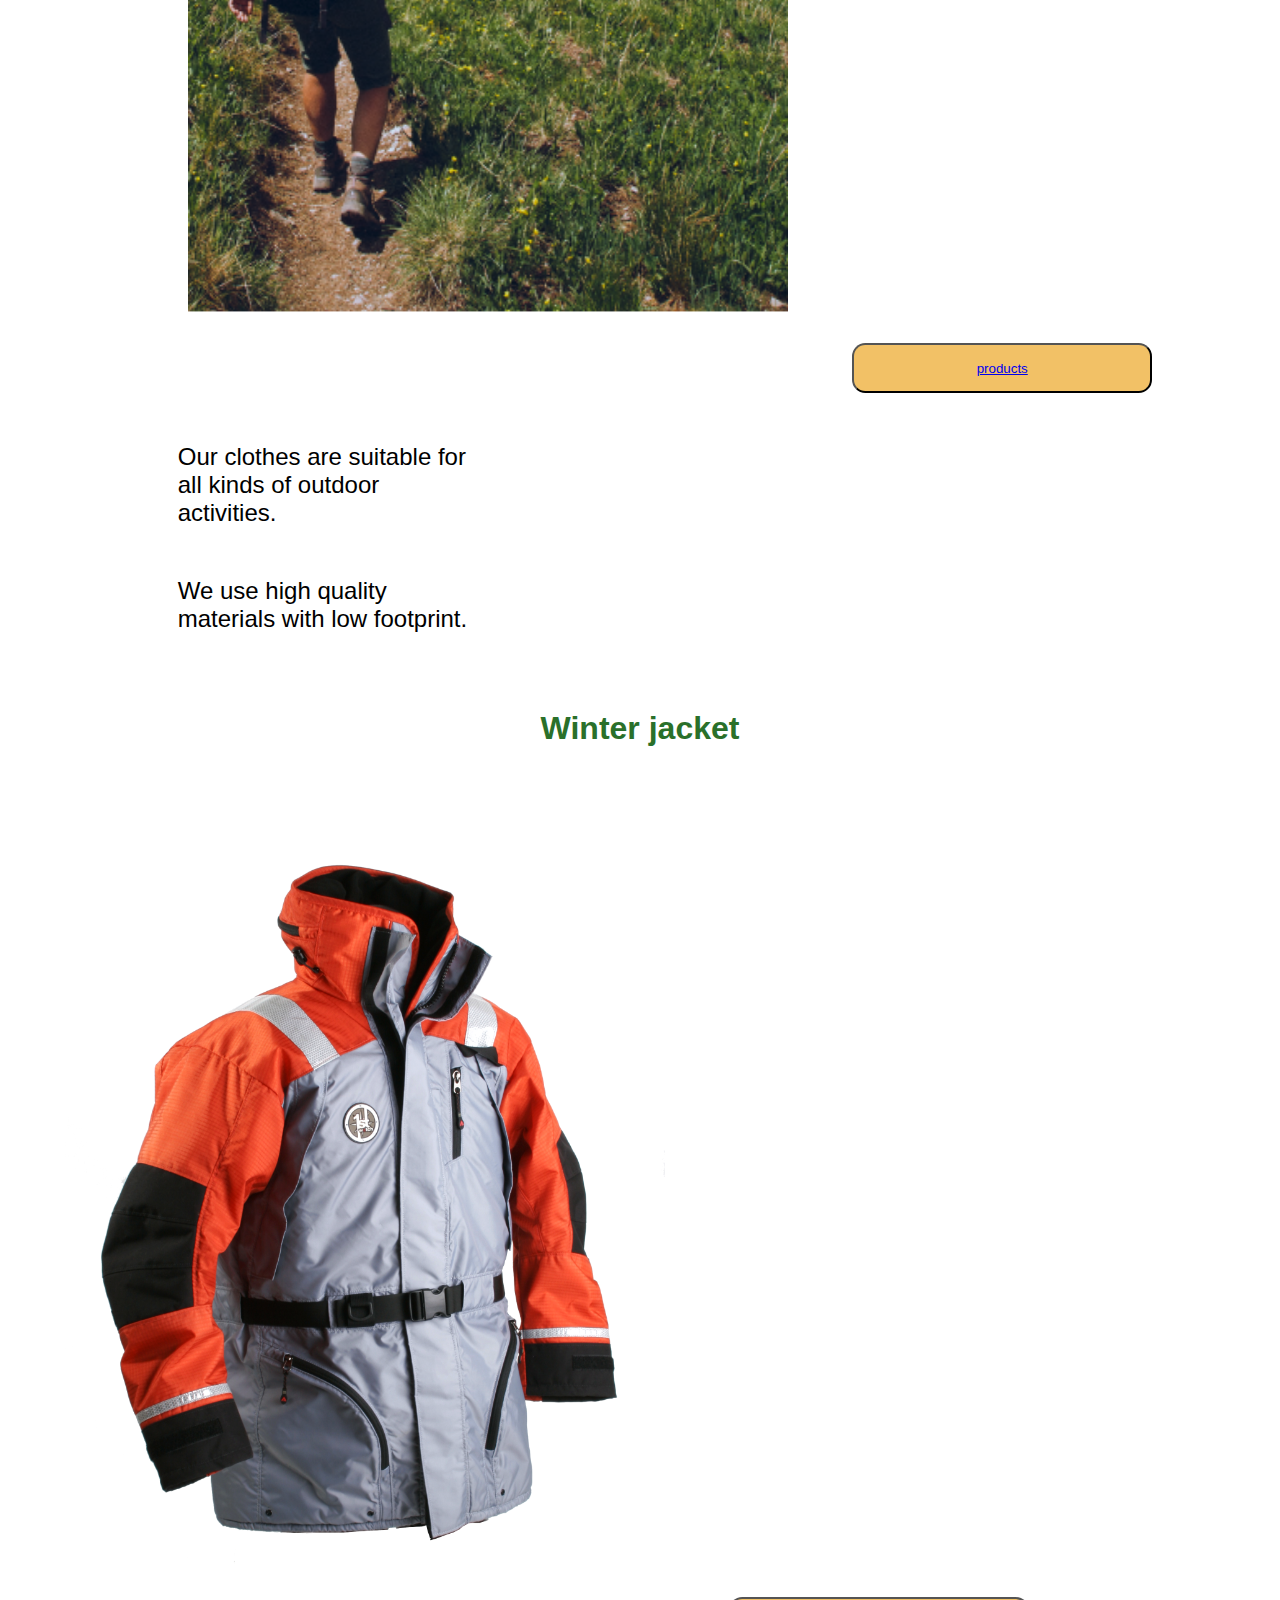
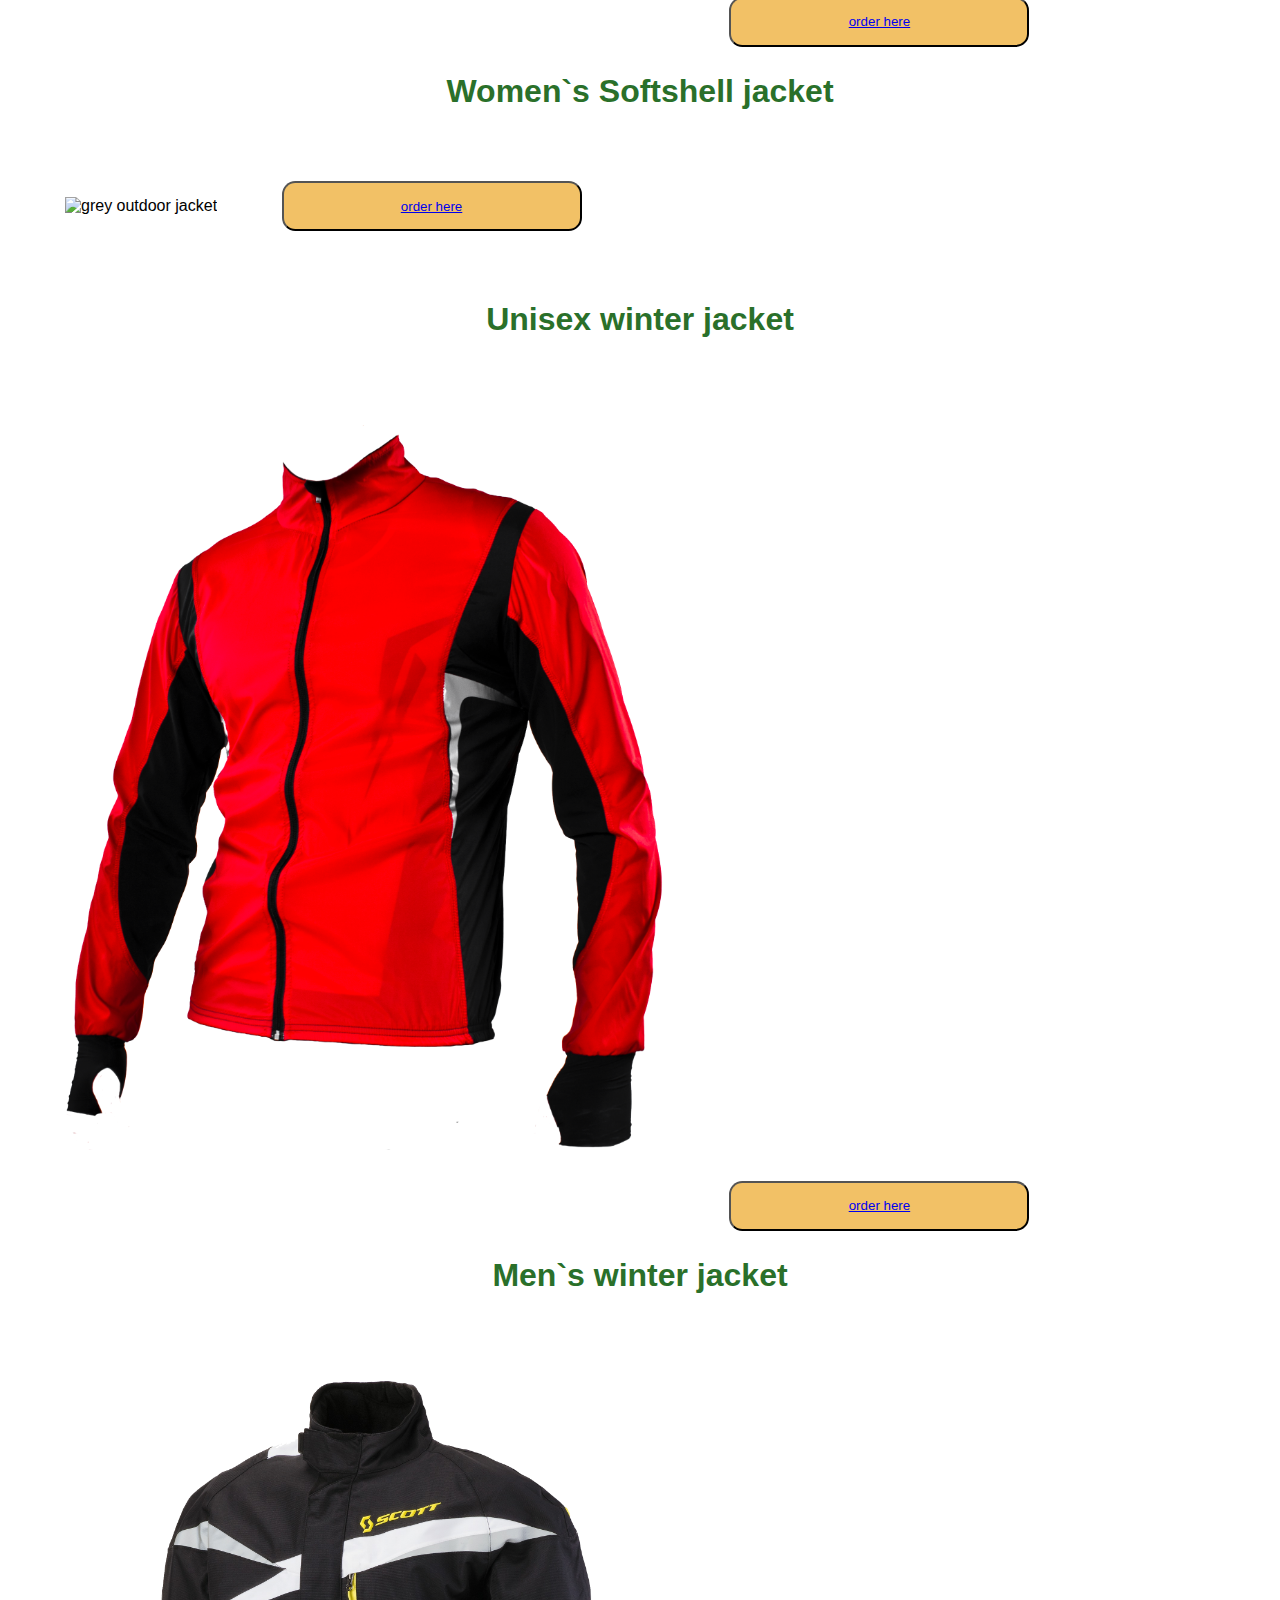
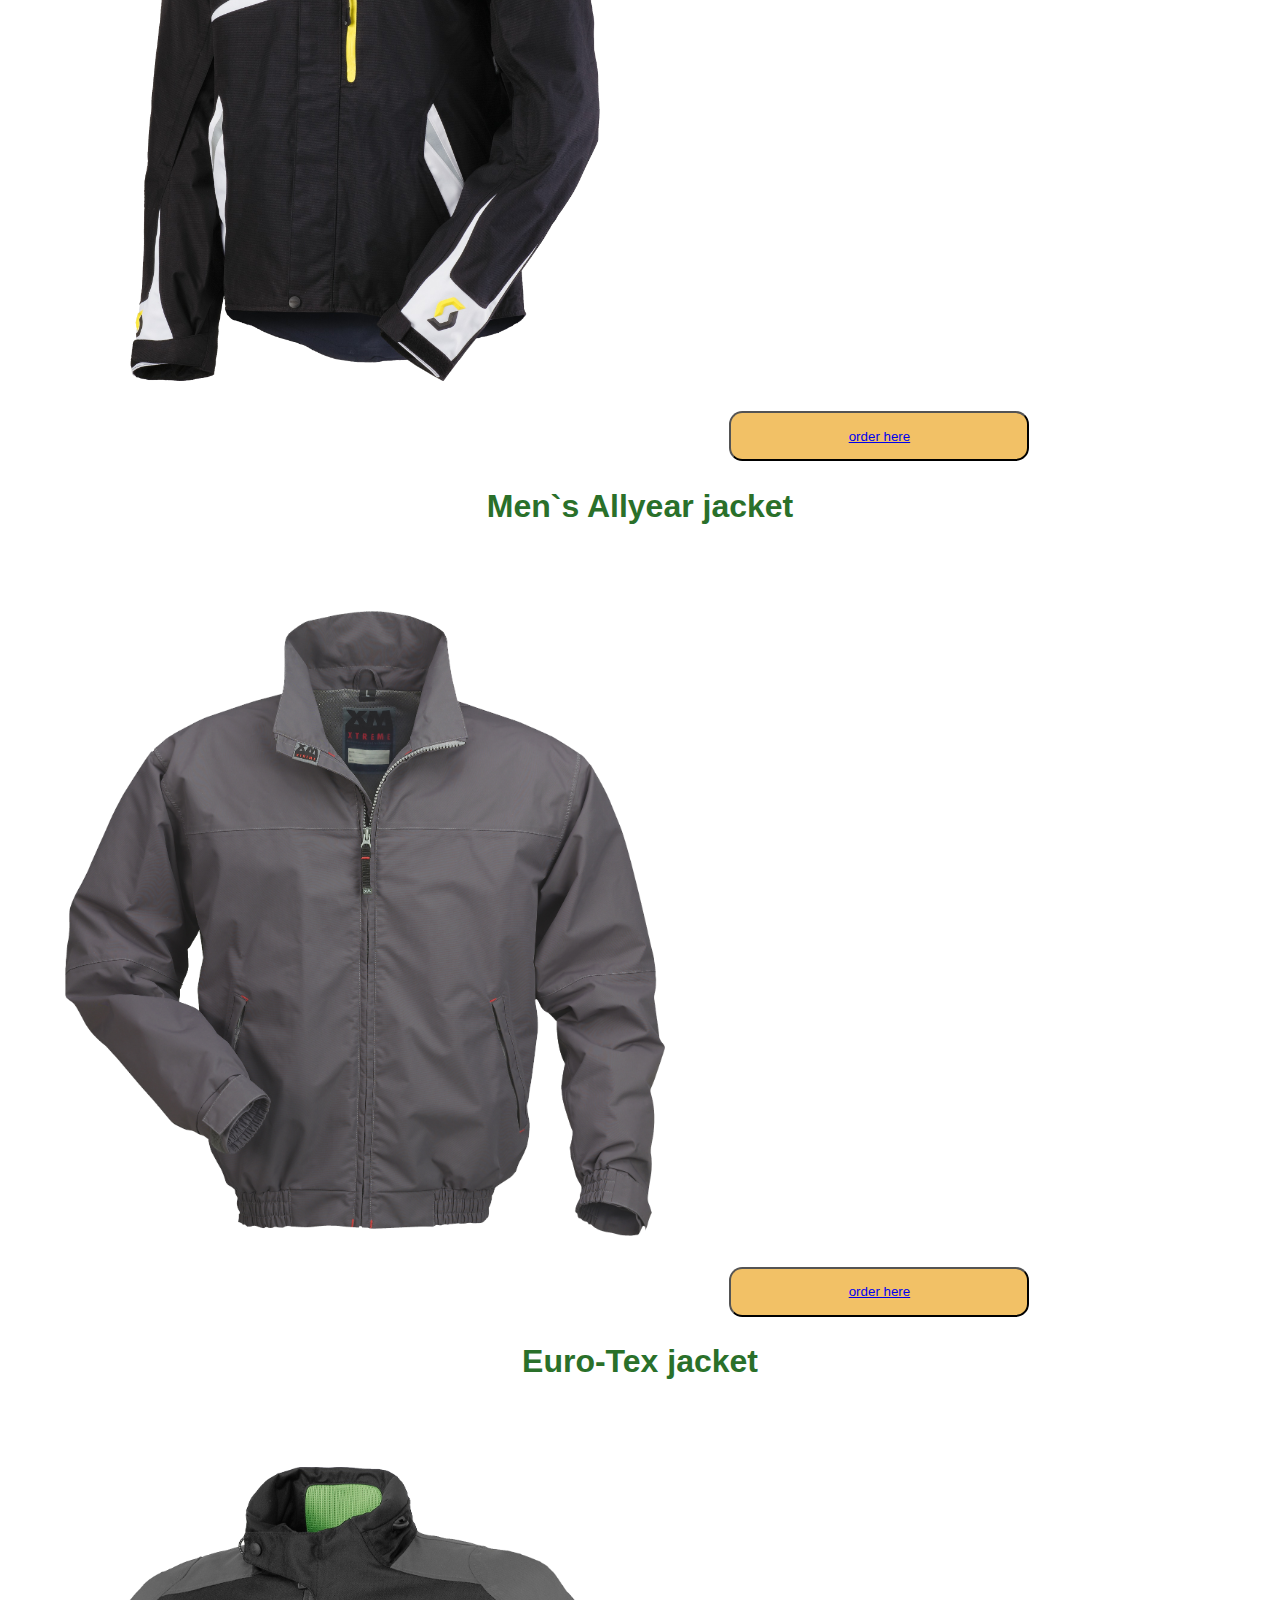
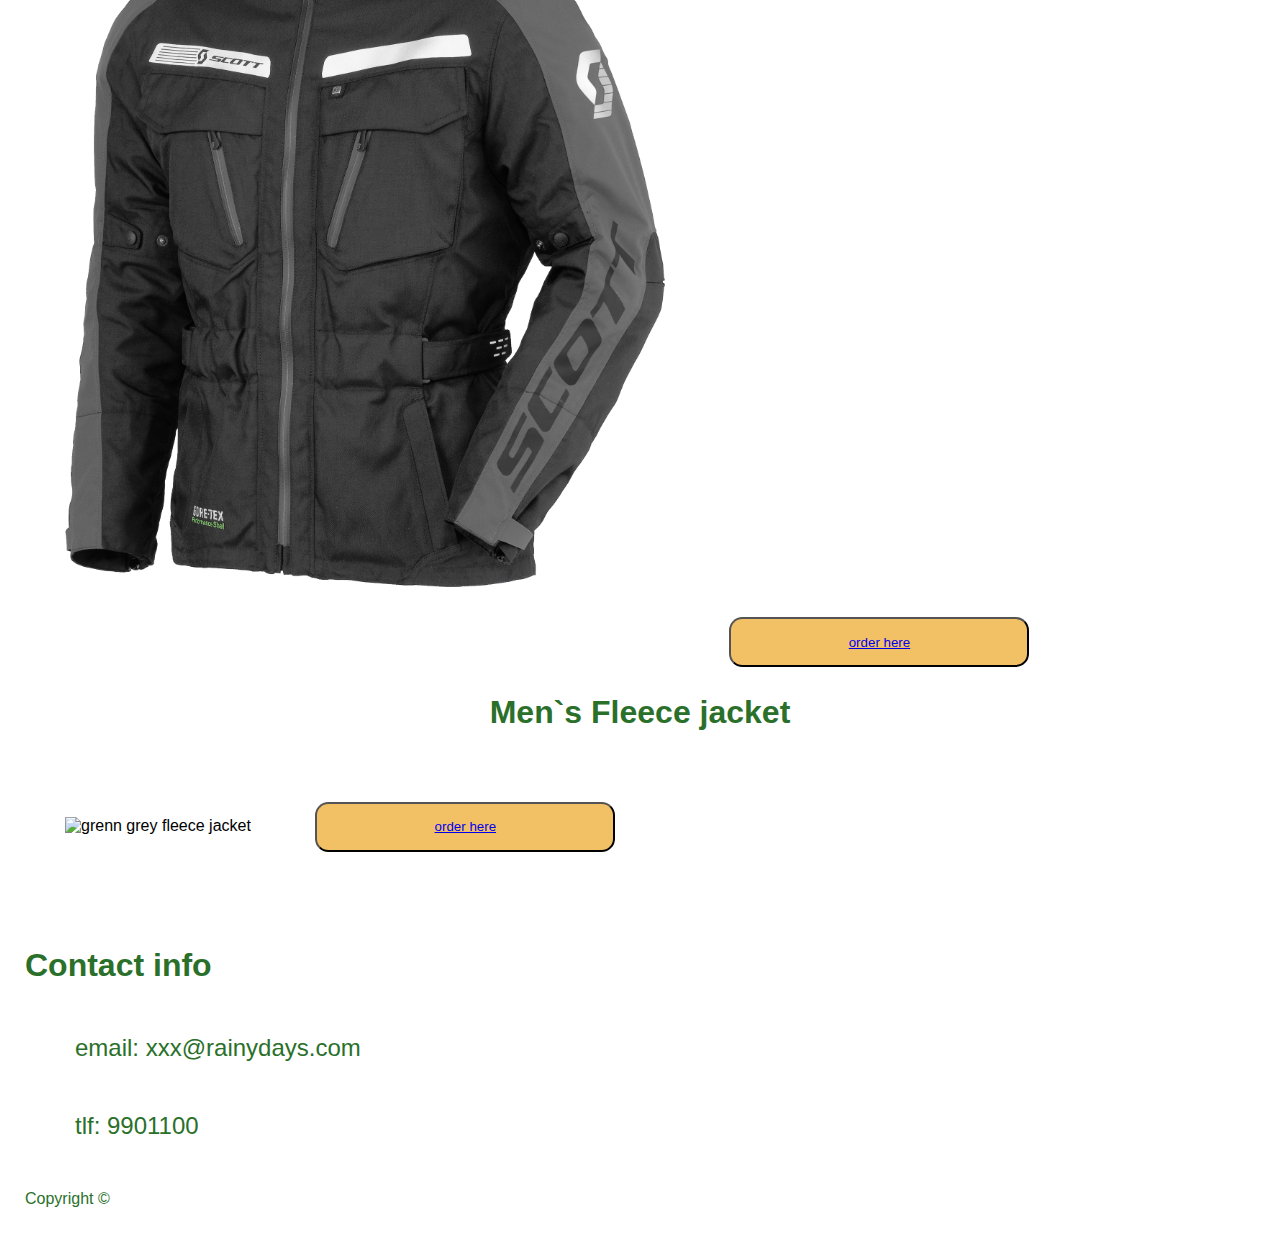
==== commit 303542a3: "create to main" ====
--- a/index.html
+++ b/index.html
@@ -80,7 +80,7 @@
     </main>
     <footer>
        <div>
-          <h3>Contact info</h2>
+          <h3>Contact info</h3>
           <P>email: xxx@rainydays.com</P>
           <P>tlf: 9901100</P>
         </div>
--- a/css/styles.css
+++ b/css/styles.css
@@ -4,6 +4,7 @@
     src: url("https://fonts.google.com/specimen/IBM+Plex+Sans?query=IBM+Plex+sans/text/IBMPlexSans-Woff2.ttf")format("Woff2");
  
 }
+
 
 
         header {
@@ -19,17 +20,28 @@
                 color:#fff;
             }
             
-
+        body {
+            display:grid;
+            grid-template-rows: auto 1fr auto;
+            margin: 5px;
+            font-family: Verdana, Geneva, Tahoma, sans-serif;
+        }
         
         nav ul {
-            position: top left;
             display: inline-block; 
             margin: 15px;
             padding: 20px 40px
         }
+        nav {
+            width: 60px;
+            height: 30px;
+            position: top left;
+            
+        }
          #checkbox-menu {
             display: inline-block;
          }
+
        
         button {
             
@@ -41,27 +53,25 @@
             position: right;
             margin-right:auto;
             border-radius: 1em;
+            text-align: center capitalize large;
             
         }
           
         .cta {
+           
             text-align: center capitalize large;
             margin: 10px
 
          }
-        
-       
-       
-         
+    
 
-
-        h1,h2,h3{ 
+        h1,h2,h3 { 
         
             font-family:"IBMPlexsans",Verdana, Geneva, Tahoma, sans-serif;
             color: rgb(42, 112, 42);
             text-align: center;
             font-size: 2em;
-            text-align: center;
+            
         }
     
     
@@ -93,7 +103,7 @@
                 
        
 
-    @media only screen and (max-width: 600px) {
+    @media only screen and (min-width: 600px) and (max-width:1200px) {
         .container {
             display:grid;
             flex-direction: column;
@@ -116,16 +126,4 @@
 
 
 
-    label {
-        display: column;
-        position: relative, center;
-        width: 200px;
-        height: 50x;
-        margin: 50px;
-        font-size: large;
-        text-anchor: white;
-        border-radius: 5px;
-        border-color:black;
-        border-style: bold;
-        background-color: #5897A6;
-        }+    --- a/css/index.css
+++ b/css/index.css
@@ -6,13 +6,6 @@
  
 }
 
-@media only screen and (max-width: 600px) {
-    .container {
-        flex-direction: column;
-        display:grid;
-    }
-
-}
 
 .start{
     display: flex;
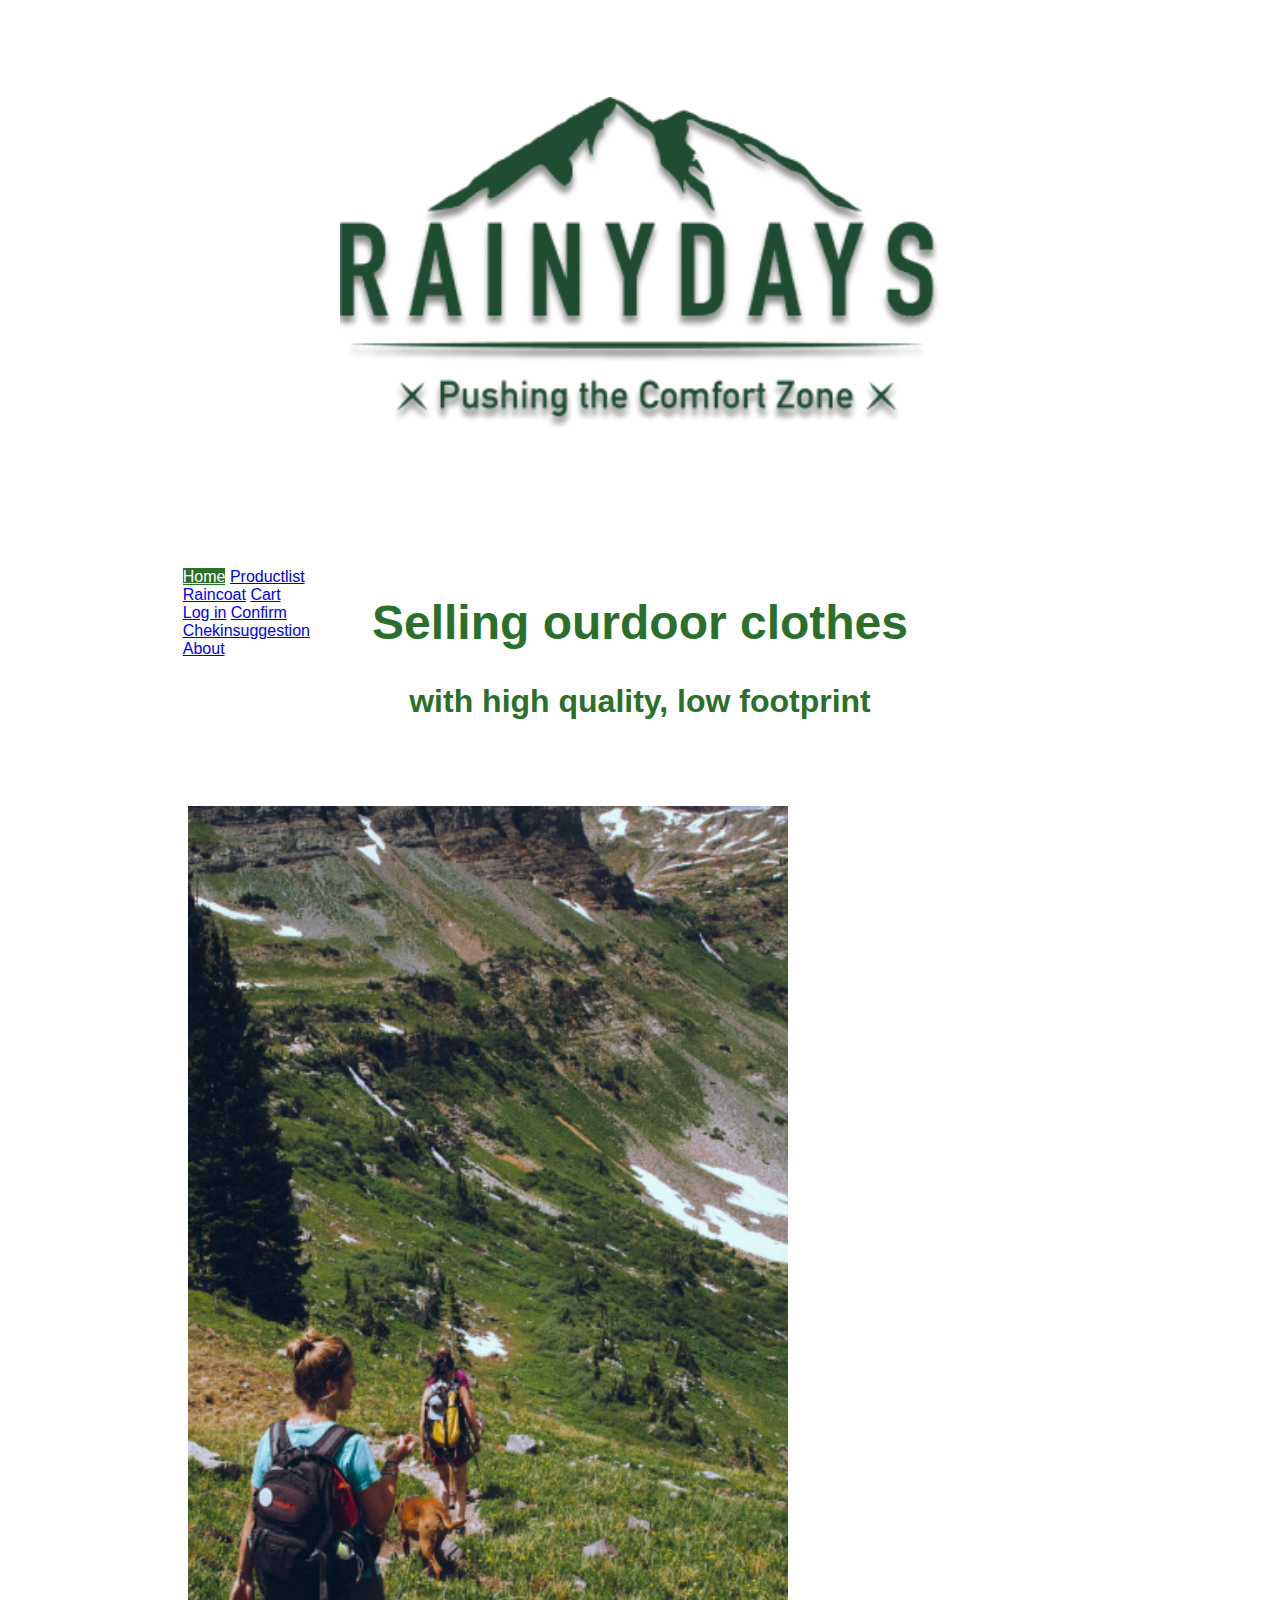
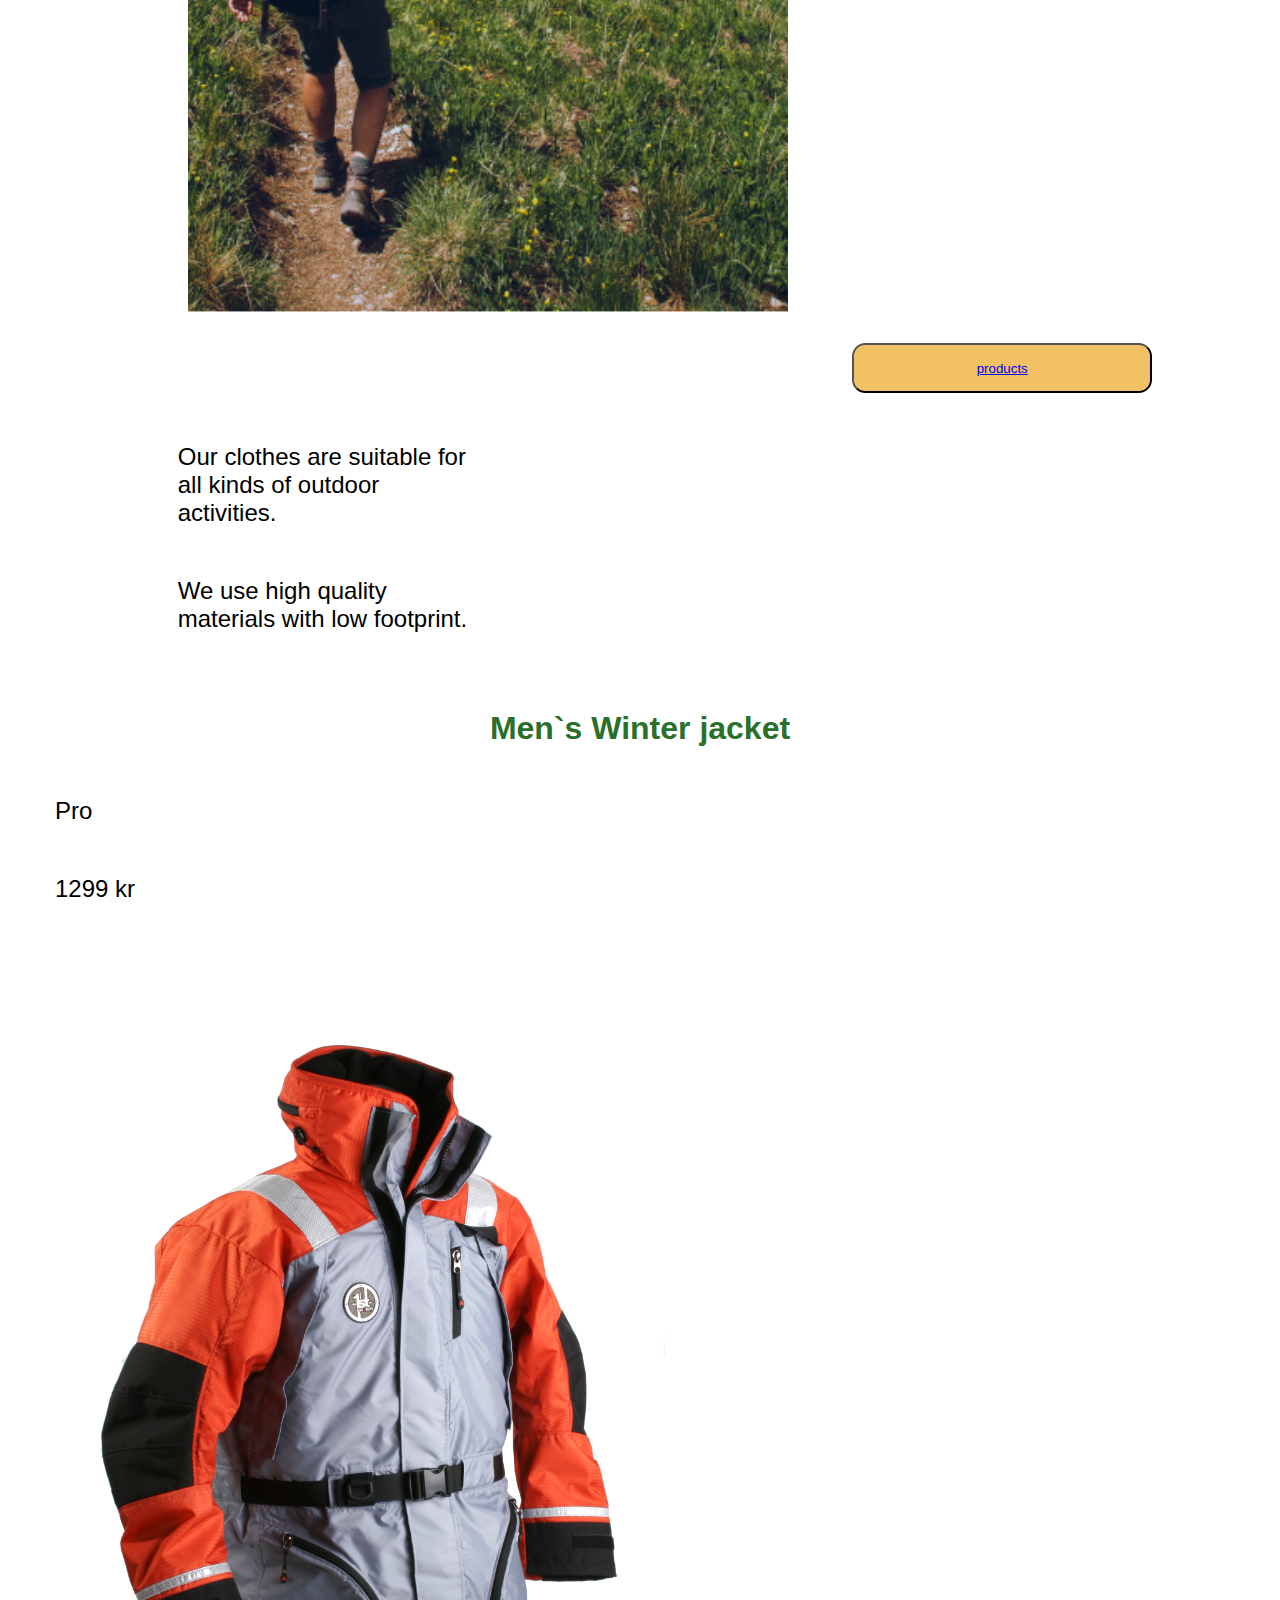
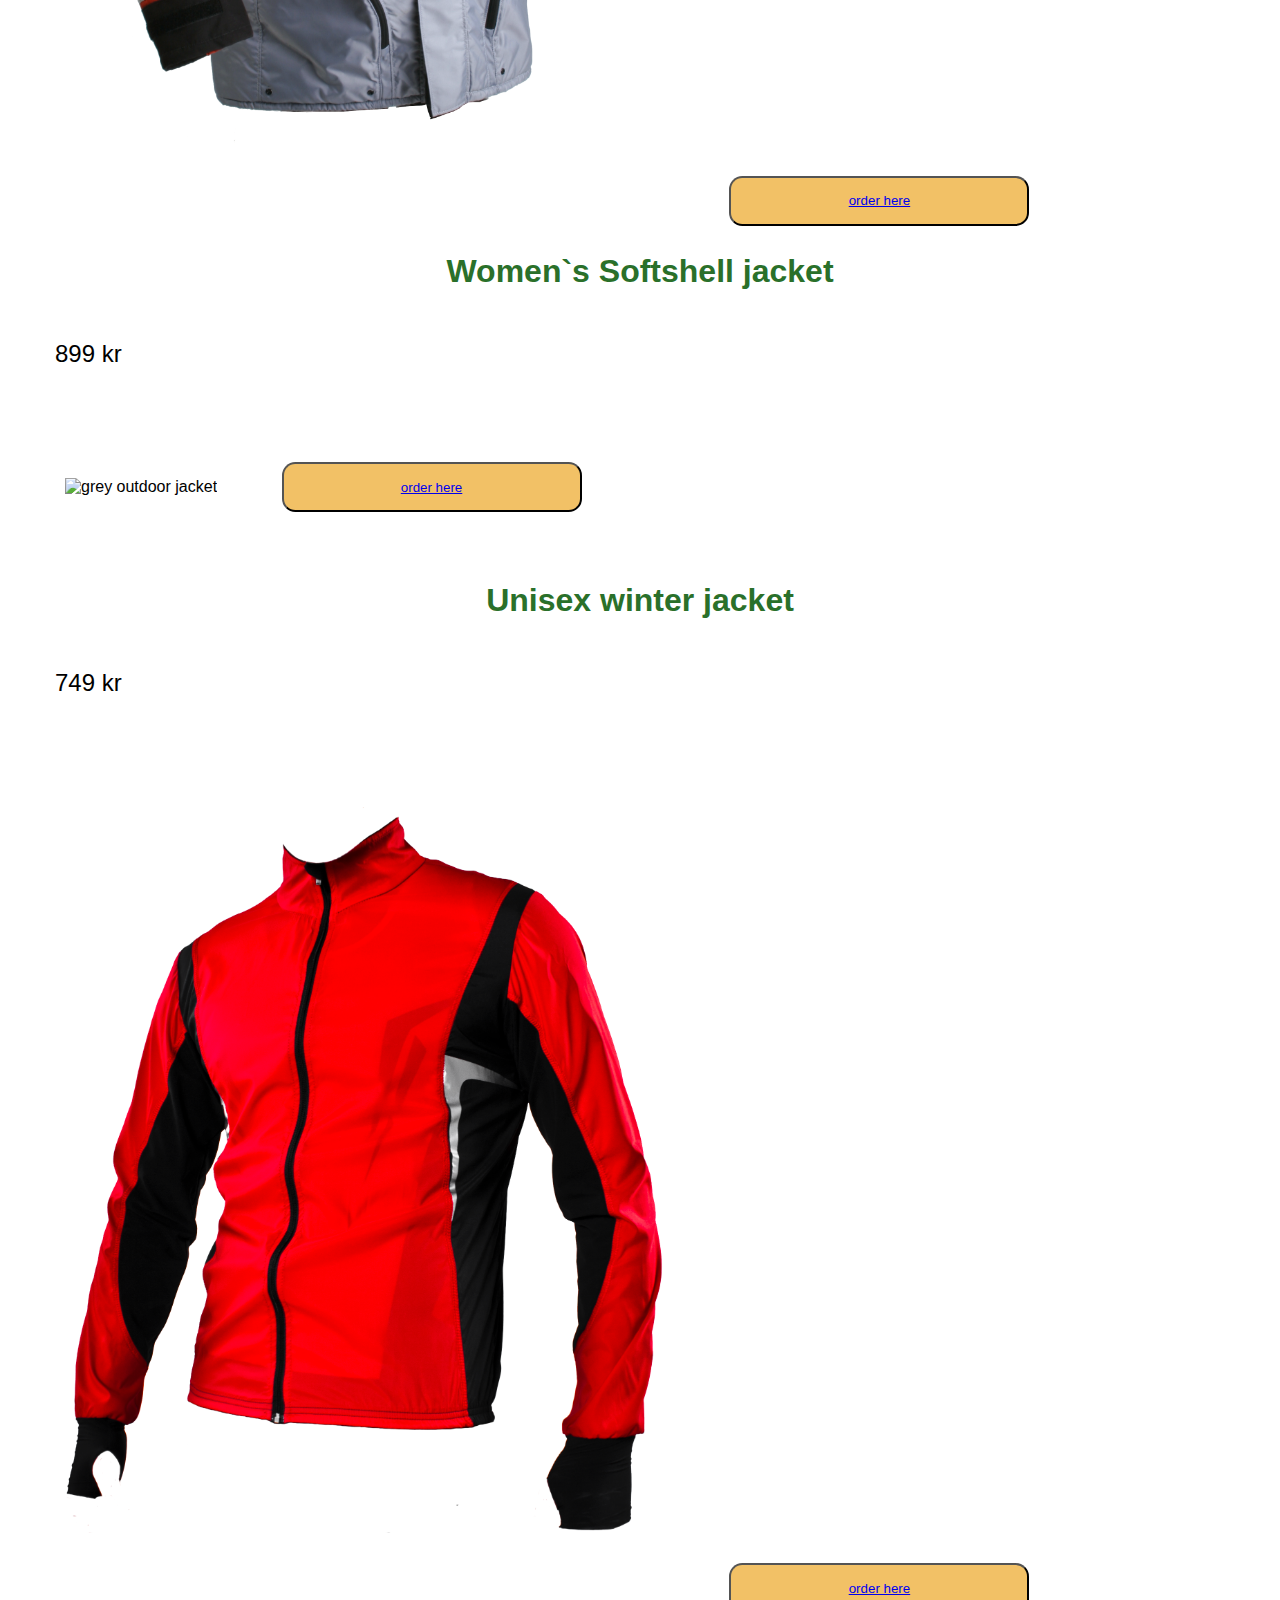
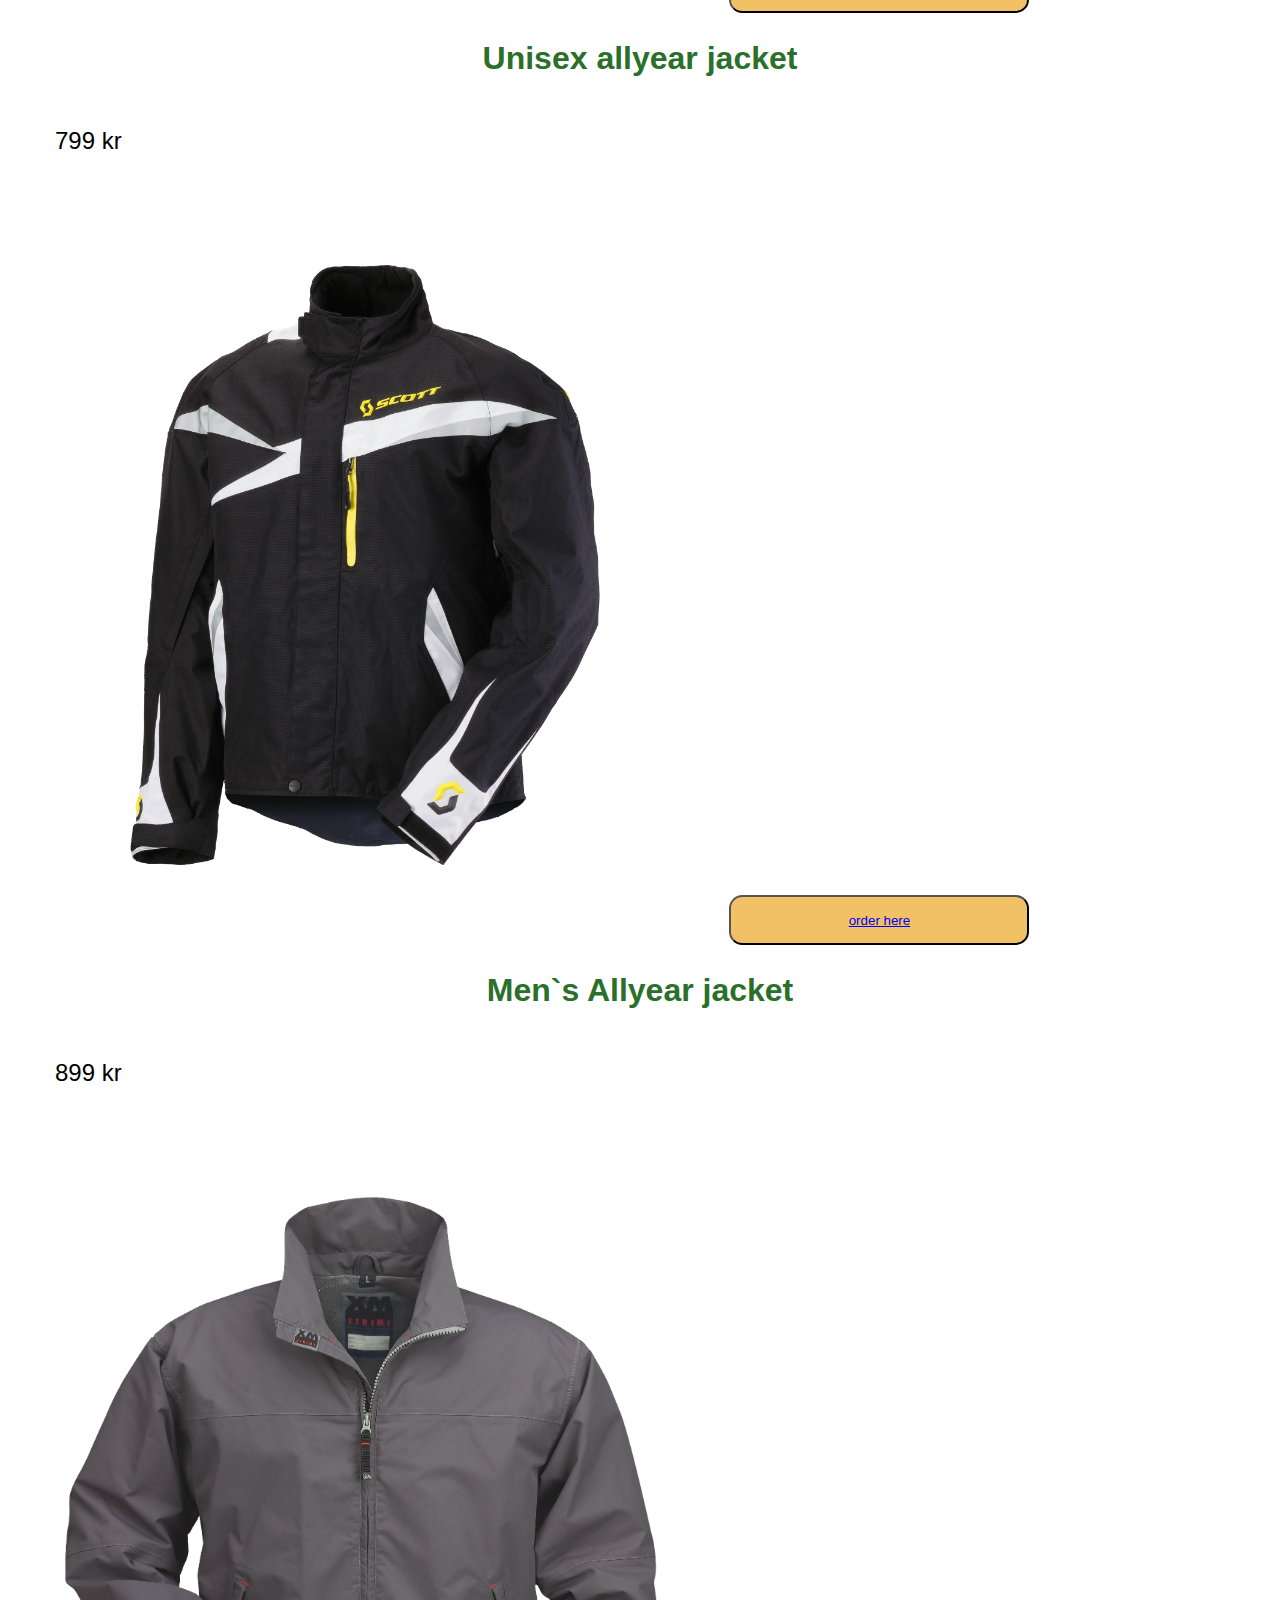
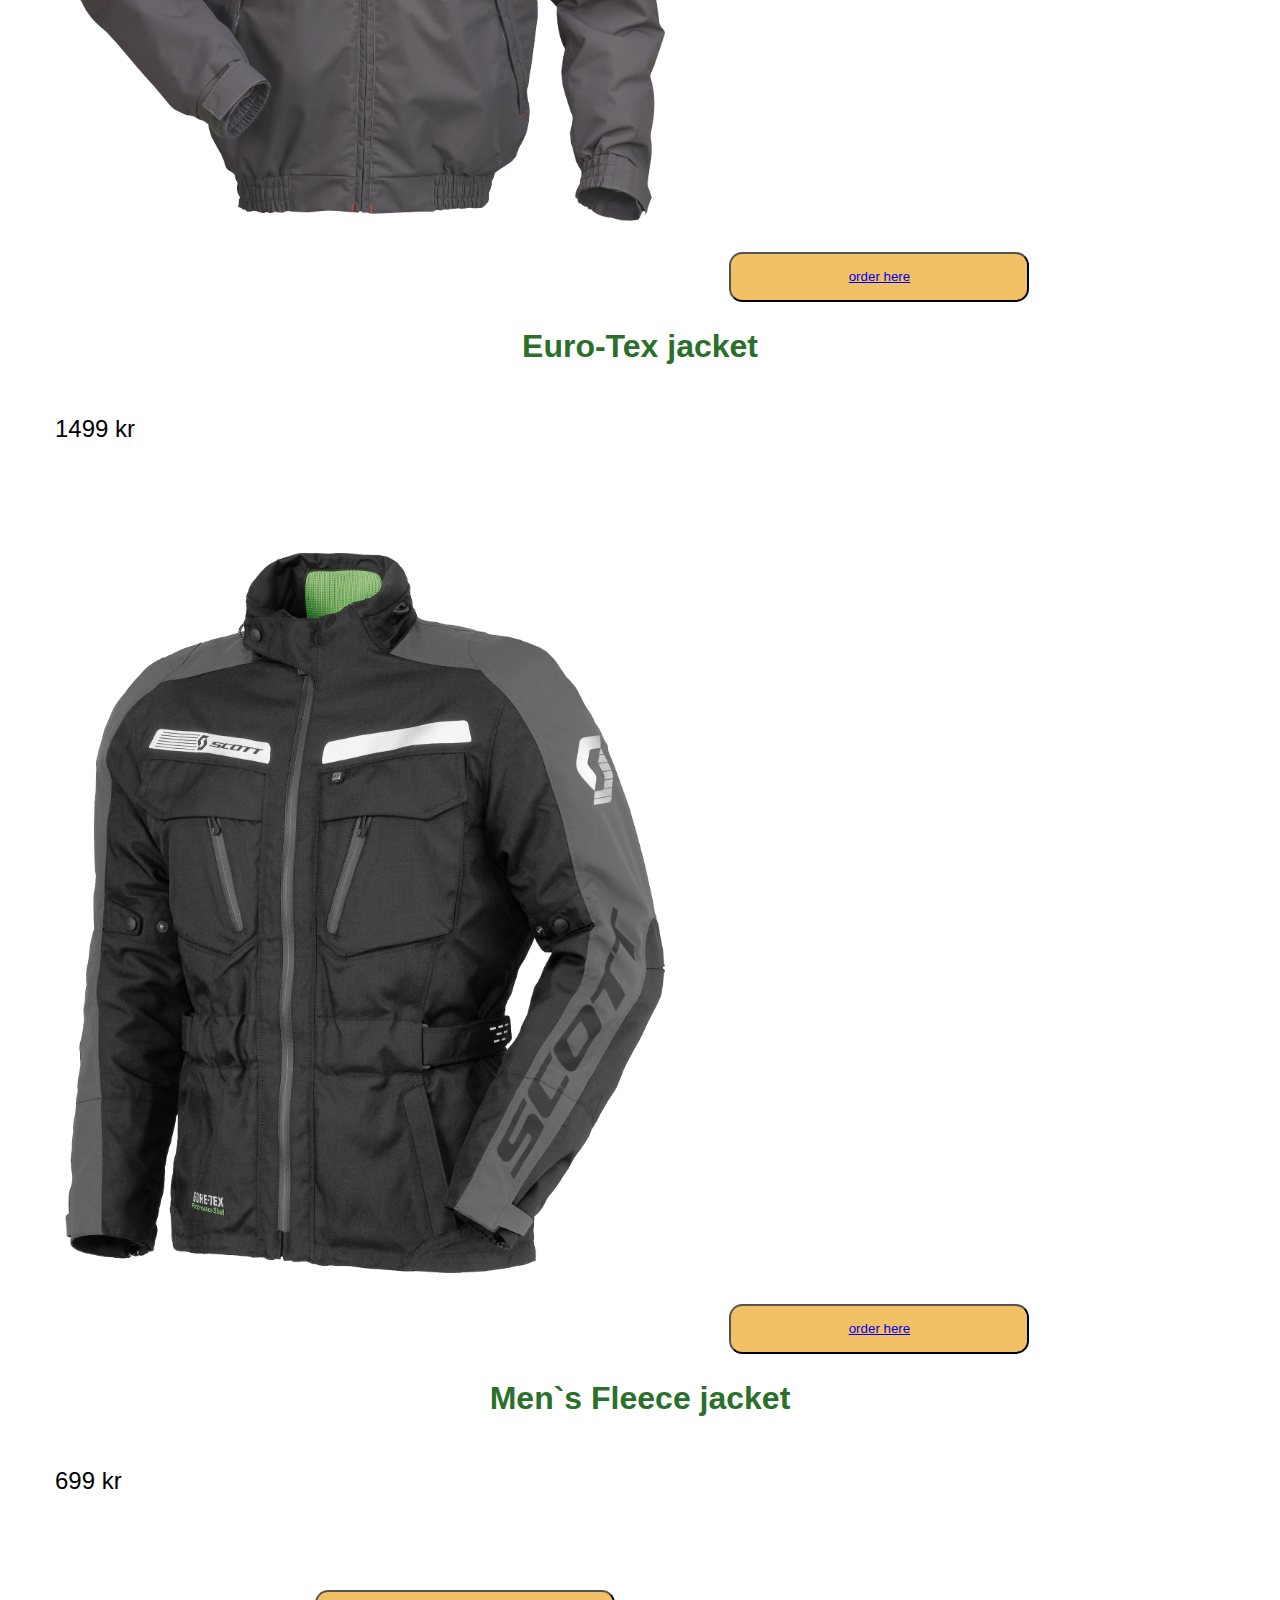
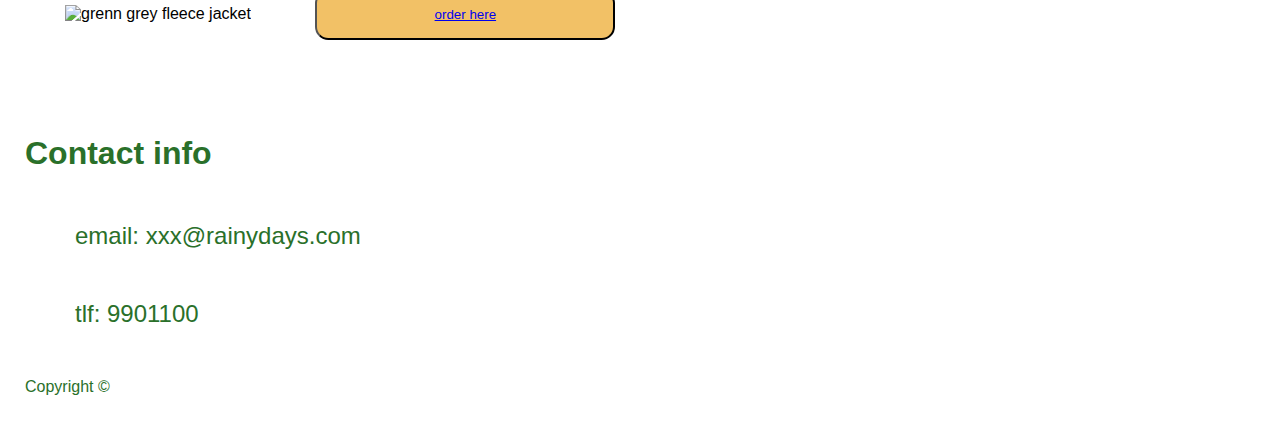
==== commit b6c2db1f: "create to main" ====
--- a/index.html
+++ b/index.html
@@ -42,37 +42,45 @@
     <main>
         <section class="container">
           <div class="item"> 
-            <h2>Winter jacket</h2>
+            <h2>Men`s Winter jacket</h2>
+            <p>Pro</p>
+            <p>1299 kr</p>
             <img src="images/RainyDays_Jacket1.png"  alt="red and grey winter jacket with black belt">
             <button><a href="raincoat.html" class="cta">order here</a></button>
           </div>
           <div class="item"> 
             <h2>Women`s Softshell jacket</h2>
+            <p>899 kr</p>
             <img src="images/RainyDays_Jacket2.png" class="product"  alt="grey outdoor jacket">
             <button><a href="productlist.html" class="cta">order here</a></button>
           </div> 
           <div class="item"> 
             <h2>Unisex winter jacket</h2>
+            <p>749 kr</p>
             <img src="images/RainyDays_Jacket3.png" class="product" alt="red and black outdoor jacket">
             <button><a href="productlist.html" class="cta ">order here</a></button>
           </div>
           <div class="item"> 
-            <h2>Men`s winter jacket</h2> 
+            <h2>Unisex allyear jacket</h2>
+            <p>799 kr</p>
             <img src="images/RainyDays_Jacket4.png" alt="black outdor jacket with white details">
             <button><a href="productlist.html" class="cta">order here</a></button>
           </div>
           <div class="item">  
             <h2>Men`s Allyear jacket</h2>
+            <p>899 kr</p>
             <img src="images/RainyDays_Jacket5.png" alt="grey one color winter jacket">
             <button><a href="productlist.html" class="cta">order here</a></button>
           </div>
           <div class="item">   
             <h2>Euro-Tex jacket</h2>
+            <p>1499 kr</p>
             <img src="images/RainyDays_Jacket6.png" alt="dark grey winter jacket">
             <button><a href="productlist.html" class="cta">order here</a></button>
           </div>
           <div class="item"> 
             <h2>Men`s Fleece jacket</h2>
+            <p>699 kr</p>
             <img src="images/RainyDays_Jacket7.png" alt="grenn grey fleece jacket">
             <button><a href="productlist.html" class="cta">order here</a></button>
           </div>
